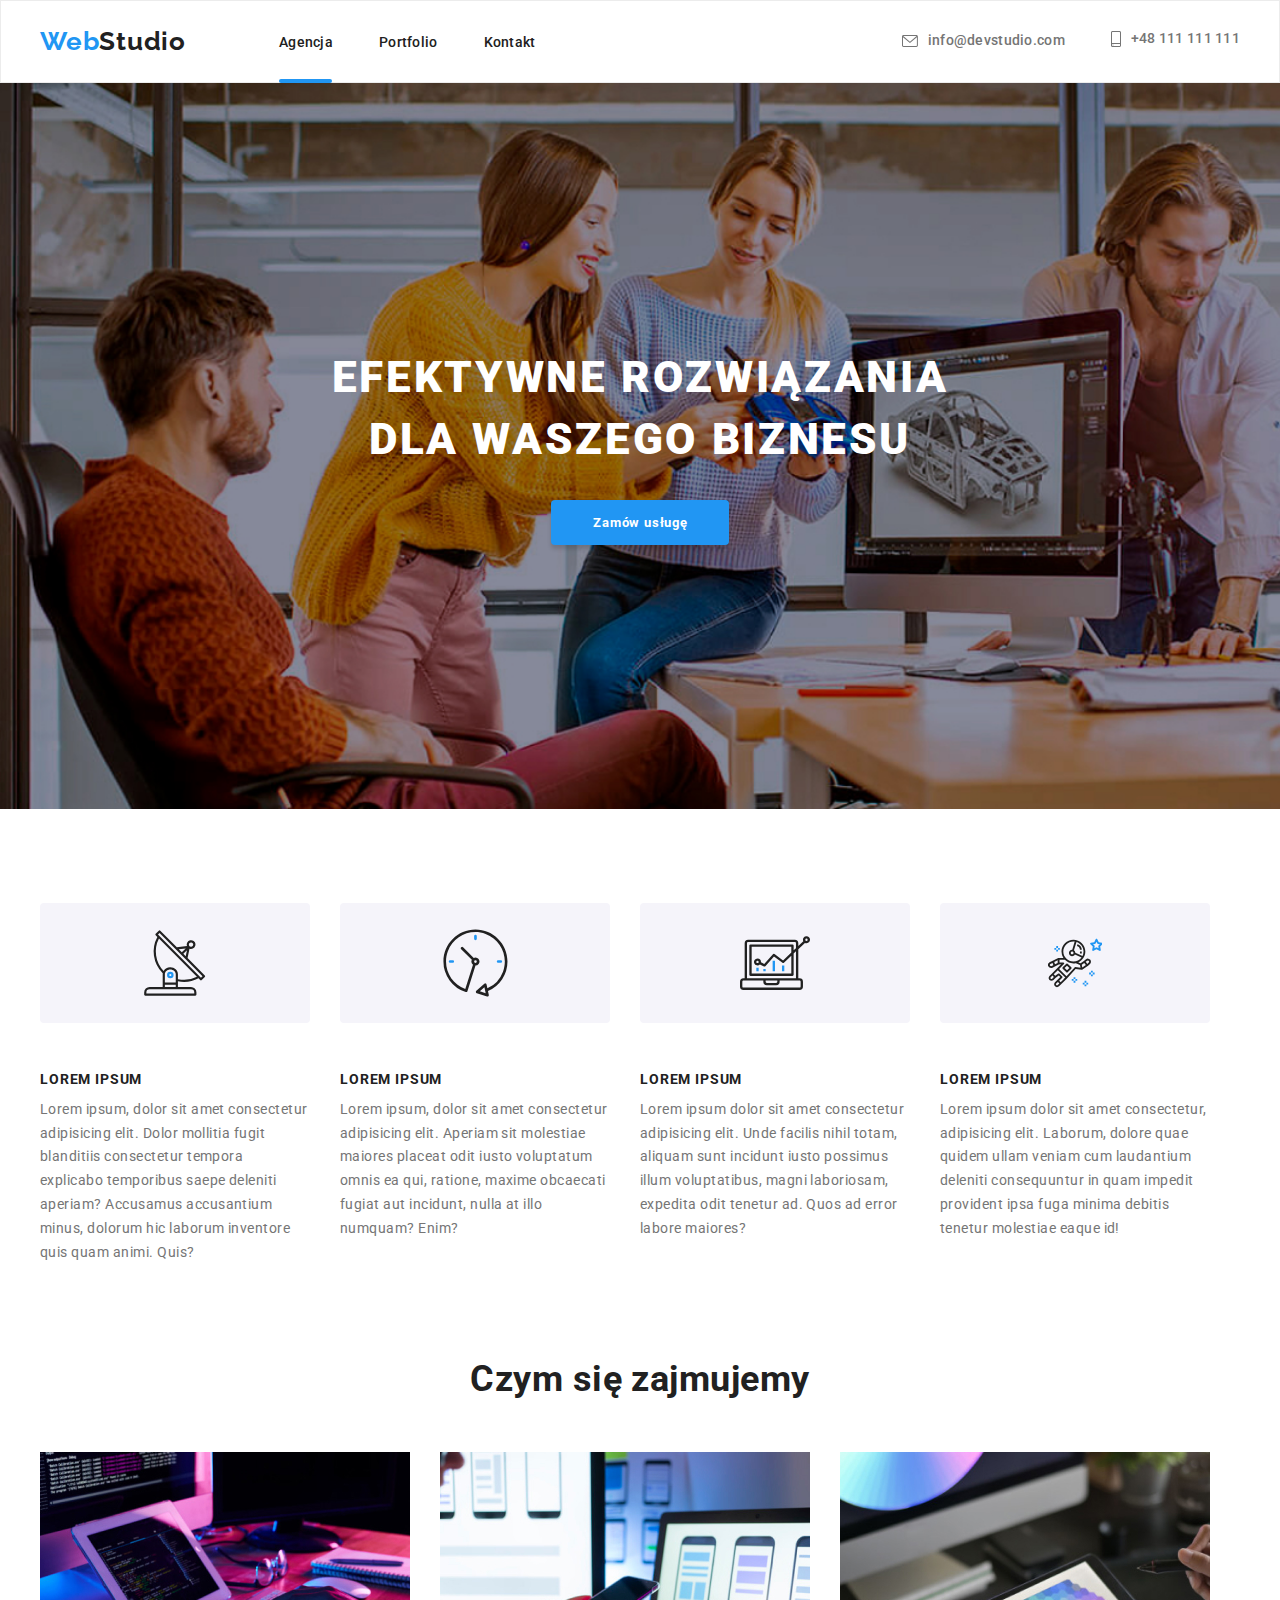
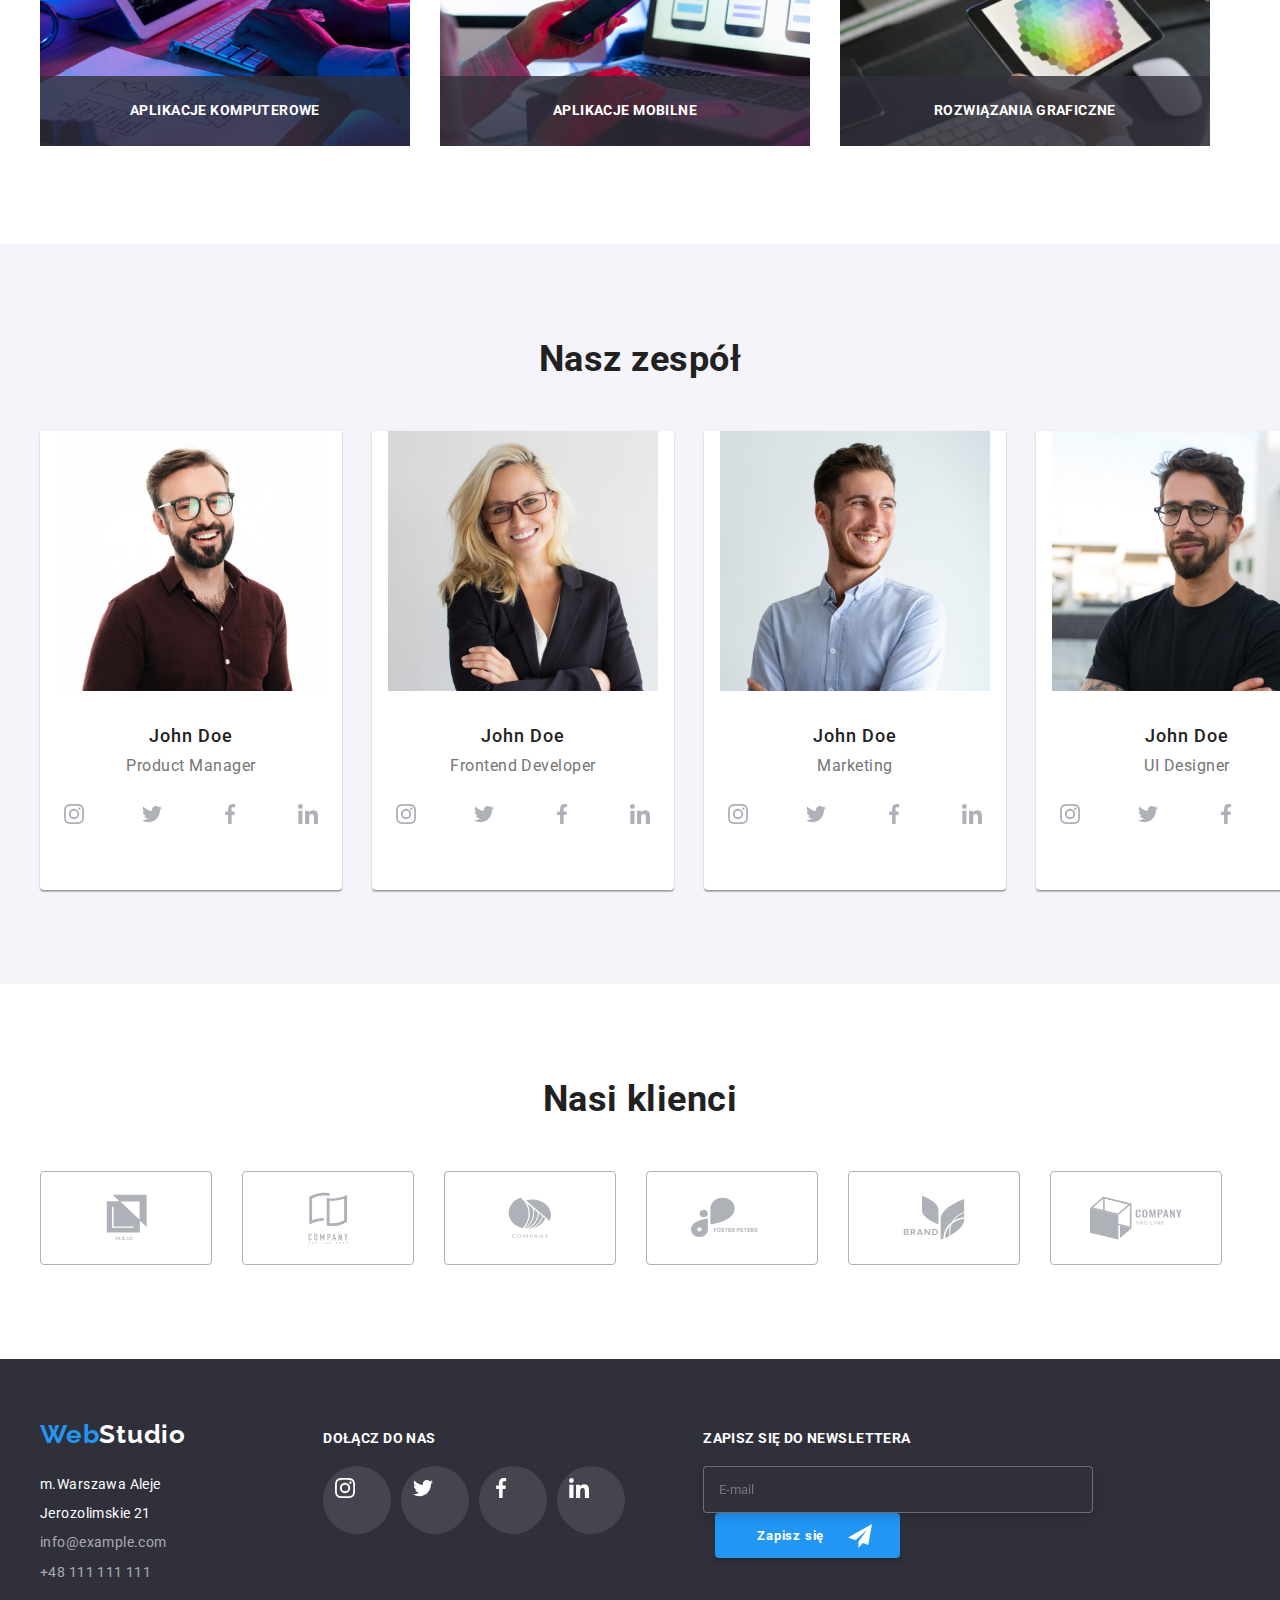
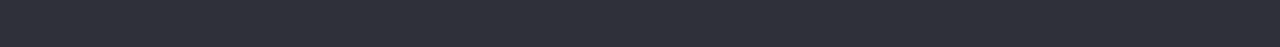
==== index.html @ ab700478 "hover commit" ====
<!DOCTYPE html>
<html lang="pl">
  <head>
    <meta charset="UTF-8" />
    <meta http-equiv="X-UA Compatible" content="IE=edge" />
    <meta name="viewport" content="width=device-width, initial-scale=1.0" />
    <title>WebStudio</title>
    <link
      rel="stylesheet"
      href="https://cdnjs.cloudflare.com/ajax/libs/modern-normalize/1.1.0/modern-normalize.min.css"
      integrity="sha512-wpPYUAdjBVSE4KJnH1VR1HeZfpl1ub8YT/NKx4PuQ5NmX2tKuGu6U/JRp5y+Y8XG2tV+wKQpNHVUX03MfMFn9Q=="
      crossorigin="anonymous"
      referrerpolicy="no-referrer"
    />
    <link rel="preconnect" href="https://fonts.googleapis.com" />
    <link rel="preconnect" href="https://fonts.gstatic.com" crossorigin />
    <link
      href="https://fonts.googleapis.com/css2?family=Raleway:wght@700&family=Roboto:wght@400;500;700;900&display=swap"
      rel="stylesheet"
    />
    <link rel="stylesheet" href="./css/main.min.css" />
  </head>
  <body>
    <header>
      <div class="container main-body">
        <nav class="nav-header">
          <a class="logo nav-header__logo" href="./index.html"
            >Web<span class="nav-header__text">Studio</span></a
          >
          <ul class="menu">
            <li>
              <a class="menu__link-nav menu__link-nav--primary" href="./index.html"
                ><span class="menu__link-nav menu__link-nav--agency">Agencja</span></a
              >
            </li>
            <li>
              <a class="menu__link-nav menu__link-nav--primary" href="./portfolio.html"
                >Portfolio</a
              >
            </li>
            <li>
              <a class="menu__link-nav menu__link-nav--primary" href="#">Kontakt</a>
            </li>
          </ul>
        </nav>
        <ul class="menu menu--menu-nav">
          <li>
            <a class="menu__link-nav menu__link-nav--secondary" href="mailto:info@devstudio.com">
              <svg class="menu__icon-nav" width="16px" height="12px">
                <use href="./images/icons.svg#icon-envelope-1"></use>
              </svg>
              info@devstudio.com
            </a>
          </li>
          <li>
            <a class="menu__link-nav menu__link-nav--secondary" href="tel:+481111111">
              <svg class="menu__icon-nav" width="10px" height="16px">
                <use href="./images/icons.svg#icon-smartphone-1"></use>
              </svg>
              +48 111 111 111
            </a>
          </li>
        </ul>
      </div>
    </header>
    <!--1wsza sekcja Efektywne Rozwiazania-->
    <main>
      <section class="section group-1">
        <div class="container main-content">
          <h1>
            Efektywne rozwiązania<br />
            dla waszego biznesu
          </h1>
          <button class="btn btn--modal-button" type="button" data-modal-open>zamów usługę</button>
        </div>
      </section>
      <!--2ga sekcja Lorem Ipsum-->
      <section class="section group-2">
        <div class="container">
          <ul class="lorem-list">
            <li>
              <div class="lorem-list__item">
                <svg class="lorem-list__icons" width="65.32" hight="70">
                  <use href="./images/icons.svg#icon-antenna-1"></use>
                </svg>
              </div>
              <h3 class="lorem-list__lorem">Lorem Ipsum</h3>
              <p class="lorem-list__text">
                Lorem ipsum, dolor sit amet consectetur adipisicing elit. Dolor mollitia fugit
                blanditiis consectetur tempora explicabo temporibus saepe deleniti aperiam?
                Accusamus accusantium minus, dolorum hic laborum inventore quis quam animi. Quis?
              </p>
            </li>
            <li>
              <div class="lorem-list__item">
                <svg class="lorem-list__icons" width="66.96" hight="70">
                  <use href="./images/icons.svg#icon-clock-1"></use>
                </svg>
              </div>
              <h3 class="lorem-list__lorem">Lorem Ipsum</h3>
              <p class="lorem-list__text">
                Lorem ipsum, dolor sit amet consectetur adipisicing elit. Aperiam sit molestiae
                maiores placeat odit iusto voluptatum omnis ea qui, ratione, maxime obcaecati fugiat
                aut incidunt, nulla at illo numquam? Enim?
              </p>
            </li>
            <li>
              <div class="lorem-list__item">
                <svg class="lorem-list__icons" width="70" hight="53.69">
                  <use href="./images/icons.svg#icon-diagram-1"></use>
                </svg>
              </div>
              <h3 class="lorem-list__lorem">Lorem Ipsum</h3>
              <p class="lorem-list__text">
                Lorem ipsum dolor sit amet consectetur adipisicing elit. Unde facilis nihil totam,
                aliquam sunt incidunt iusto possimus illum voluptatibus, magni laboriosam, expedita
                odit tenetur ad. Quos ad error labore maiores?
              </p>
            </li>
            <li>
              <div class="lorem-list__item">
                <svg class="lorem-list__icons" width="54.83" hight="60.66">
                  <use href="./images/icons.svg#icon-astronaut-1"></use>
                </svg>
              </div>
              <h3 class="lorem-list__lorem">Lorem Ipsum</h3>
              <p class="lorem-list__text">
                Lorem ipsum dolor sit amet consectetur, adipisicing elit. Laborum, dolore quae
                quidem ullam veniam cum laudantium deleniti consequuntur in quam impedit provident
                ipsa fuga minima debitis tenetur molestiae eaque id!
              </p>
            </li>
          </ul>
        </div>
      </section>
      <!--3cia sekcja obszar działalności-->
      <section class="section group-3">
        <div class="container">
          <h2>Czym się zajmujemy</h2>
          <ul class="pictures-list pictures-list--profession">
            <li>
              <figure class="pictures-list__img-with-text">
                <img src="images/picture_1.jpg" alt="MC book" width="370" height="294" />
                <figcaption class="pictures-list__img-text">aplikacje komputerowe</figcaption>
              </figure>
            </li>
            <li>
              <figure class="pictures-list__img-with-text">
                <img src="images/picture_2.jpg" alt="Phone" width="370" height="294" />
                <figcaption class="pictures-list__img-text">aplikacje mobilne</figcaption>
              </figure>
            </li>
            <li>
              <figure class="pictures-list__img-with-text">
                <img src="images/picture_3.jpg" alt="Tablet" width="370" height="294" />
                <figcaption class="pictures-list__img-text">rozwiązania graficzne</figcaption>
              </figure>
            </li>
          </ul>
        </div>
      </section>
      <!--Zespół Webstudio-->
      <section class="section group-4">
        <div class="container">
          <h2>Nasz zespół</h2>
          <ul class="pictures-list pictures-list--person">
            <li>
              <figure class="person-box">
                <img src="images/person_1.jpg" alt="John Doe photo" width="270" height="260" />
                <figcaption>
                  <h3 class="name">John Doe</h3>
                  <p class="role">Product Manager</p>
                  <ul class="icon-social icon-social--common">
                    <li class="icon-social__media icon-social__media--person">
                      <svg width="20" height="20">
                        <use href="./images/icons.svg#icon-instagram-3"></use>
                      </svg>
                    </li>
                    <li class="icon-social__media icon-social__media--person">
                      <svg width="20" height="20">
                        <use href="./images/icons.svg#icon-twitter-1"></use>
                      </svg>
                    </li>
                    <li class="icon-social__media icon-social__media--person">
                      <svg width="20" height="20">
                        <use href="./images/icons.svg#icon-facebook-1"></use>
                      </svg>
                    </li>
                    <li class="icon-social__media icon-social__media--person">
                      <svg width="20" height="20">
                        <use href="./images/icons.svg#icon-linkedin-1"></use>
                      </svg>
                    </li>
                  </ul>
                </figcaption>
              </figure>
            </li>
            <li>
              <figure class="person-box">
                <img src="images/person_2.jpg" alt="John Doe photo" width="270" height="260" />
                <figcaption>
                  <h3 class="name">John Doe</h3>
                  <p class="role">Frontend Developer</p>
                  <ul class="icon-social icon-social--common">
                    <li class="icon-social__media icon-social__media--person">
                      <svg width="20" height="20">
                        <use href="./images/icons.svg#icon-instagram-3"></use>
                      </svg>
                    </li>
                    <li class="icon-social__media icon-social__media--person">
                      <svg width="20" height="20">
                        <use href="./images/icons.svg#icon-twitter-1"></use>
                      </svg>
                    </li>
                    <li class="icon-social__media icon-social__media--person">
                      <svg width="20" height="20">
                        <use href="./images/icons.svg#icon-facebook-1"></use>
                      </svg>
                    </li>
                    <li class="icon-social__media icon-social__media--person">
                      <svg width="20" height="20">
                        <use href="./images/icons.svg#icon-linkedin-1"></use>
                      </svg>
                    </li>
                  </ul>
                </figcaption>
              </figure>
            </li>
            <li>
              <figure class="person-box">
                <img src="images/person_3.jpg" alt="John Doe photo" width="270" height="260" />
                <figcaption>
                  <h3 class="name">John Doe</h3>
                  <p class="role">Marketing</p>
                  <ul class="icon-social icon-social--common">
                    <li class="icon-social__media icon-social__media--person">
                      <svg width="20" height="20">
                        <use href="./images/icons.svg#icon-instagram-3"></use>
                      </svg>
                    </li>
                    <li class="icon-social__media icon-social__media--person">
                      <svg width="20" height="20">
                        <use href="./images/icons.svg#icon-twitter-1"></use>
                      </svg>
                    </li>
                    <li class="icon-social__media icon-social__media--person">
                      <svg width="20" height="20">
                        <use href="./images/icons.svg#icon-facebook-1"></use>
                      </svg>
                    </li>
                    <li class="icon-social__media icon-social__media--person">
                      <svg width="20" height="20">
                        <use href="./images/icons.svg#icon-linkedin-1"></use>
                      </svg>
                    </li>
                  </ul>
                </figcaption>
              </figure>
            </li>
            <li>
              <figure class="person-box">
                <img src="images/person_4.jpg" alt="John Doe photo" width="270" height="260" />
                <figcaption>
                  <h3 class="name">John Doe</h3>
                  <p class="role">UI Designer</p>
                  <ul class="icon-social icon-social--common">
                    <li class="icon-social__media icon-social__media--person">
                      <svg width="20" height="20">
                        <use href="./images/icons.svg#icon-instagram-3"></use>
                      </svg>
                    </li>
                    <li class="icon-social__media icon-social__media--person">
                      <svg width="20" height="20">
                        <use href="./images/icons.svg#icon-twitter-1"></use>
                      </svg>
                    </li>
                    <li class="icon-social__media icon-social__media--person">
                      <svg width="20" height="20">
                        <use href="./images/icons.svg#icon-facebook-1"></use>
                      </svg>
                    </li>
                    <li class="icon-social__media icon-social__media--person">
                      <svg width="20" height="20">
                        <use href="./images/icons.svg#icon-linkedin-1"></use>
                      </svg>
                    </li>
                  </ul>
                </figcaption>
              </figure>
            </li>
          </ul>
        </div>
      </section>
      <!--Nasi Klienci-->
      <section class="section group-6">
        <div class="container">
          <h2>Nasi klienci</h2>
          <ul class="pictures-list pictures-list--customers">
            <li class="pictures-list__clients">
              <svg width="41" height="46.7">
                <use href="images/icons.svg#icon-group-7"></use>
              </svg>
            </li>
            <li class="pictures-list__clients">
              <svg width="40" height="52">
                <use href="images/icons.svg#icon-group-2"></use>
              </svg>
            </li>
            <li class="pictures-list__clients">
              <svg width="43.46" height="41.18">
                <use href="images/icons.svg#icon-group-3"></use>
              </svg>
            </li>
            <li class="pictures-list__clients">
              <svg width="84.44" height="40.62" color="reset">
                <use href="images/icons.svg#icon-group-41"></use>
              </svg>
            </li>
            <li class="pictures-list__clients">
              <svg width="62.54" height="45.43" fill="#afb1b8">
                <use href="images/icons.svg#icon-group-5"></use>
              </svg>
            </li>
            <li class="pictures-list__clients">
              <svg width="93.79" height="43.93">
                <use href="images/icons.svg#icon-group-6"></use>
              </svg>
            </li>
          </ul>
        </div>
      </section>
    </main>
    <footer>
      <div class="container end-body">
        <div>
          <a class="logo" href="./index.html">Web<span class="text2nd">Studio</span></a>
          <address>
            <ul class="link-footer">
              <li>
                <a
                  class="link-footer__maps"
                  href="https://goo.gl/maps/4yjW4w5AXTQKJYEA8"
                  target="_blank"
                  >m.Warszawa Aleje Jerozolimskie 21</a
                >
              </li>
              <li>
                <a class="link-footer__end" href="mailto:info@example.com">info@example.com</a>
              </li>
              <li><a class="link-footer__end" href="tel:+481111111">+48 111 111 111</a></li>
            </ul>
          </address>
        </div>
        <div>
          <h4 class="footer-social">dołącz do nas</h4>
          <ul class="icon-social icon-social--footer-social-list">
            <li class="icon-social__media icon-social__media--footer">
              <svg class="icon-social__footer-icon" width="20" height="20">
                <use href="./images/icons.svg#icon-instagram-3"></use>
              </svg>
            </li>
            <li class="icon-social__media icon-social__media--footer">
              <svg class="icon-social__footer-icon" width="20" height="20">
                <use href="./images/icons.svg#icon-twitter-1"></use>
              </svg>
            </li>
            <li class="icon-social__media icon-social__media--footer">
              <svg class="icon-social__footer-icon" width="20" height="20">
                <use href="./images/icons.svg#icon-facebook-1"></use>
              </svg>
            </li>
            <li class="icon-social__media icon-social__media--footer">
              <svg class="icon-social__footer-icon" width="20" height="20">
                <use href="./images/icons.svg#icon-linkedin-1"></use>
              </svg>
            </li>
          </ul>
        </div>
        <div class="sgn-in-footer">
          <form>
            <h4 class="footer-social">zapisz się do newslettera</h4>
            <input type="email" class="sgn-in-email" name="email" placeholder="E-mail" required />
            <button type="submit" class="btn btn--sign-in">
              Zapisz się
              <svg class="sgn-in-icon" width="24" height="24">
                <use href="./images/icons.svg#icon-icon-send"></use>
              </svg>
            </button>
          </form>
        </div>
      </div>
    </footer>
    <div class="backdrop is-hidden" data-modal>
      <div class="modal">
        <form>
          <p>Zostaw swoje dane w formularzu poniżej</p>
          <label class="modal__label">
            Imię
            <input type="text" name="name" class="modal__input" />
            <svg class="modal__icon" width="18" hight="18">
              <use href="./images/icons.svg#icon-person-black"></use>
            </svg>
          </label>
          <label class="modal__label">
            Telefon
            <input type="tel" name="phone" class="modal__input" />
            <svg class="modal__icon" width="18" hight="18">
              <use href="./images/icons.svg#icon-phone-black"></use>
            </svg>
          </label>
          <label class="modal__label">
            E-mail
            <input type="email" name="email" class="modal__input" />
            <svg class="modal__icon" width="18" hight="18">
              <use href="./images/icons.svg#icon-email-black"></use>
            </svg>
          </label>
          <label class="modal__label">
            Komentarz
            <textarea
              name="text"
              class="modal__comment-box"
              placeholder="Wprowadź tekst"
            ></textarea>
          </label>
          <div class="checkbox-label">
            <label>
              <input type="checkbox" name="policy" value="conditions" class="checkbox-input" />
              <span class="policy-text">
                Oświadczam iż akceptuję <a class="policy" href="#">Regulamin </a> i
                <a class="policy" href="#">Politykę Prywatności.</a></span
              >
              <svg class="check" width="11" height="8">
                <use href="./images/icons.svg#icon-Vector-check"></use>
              </svg>
            </label>
          </div>
          <label>
            <button type="submit" class="btn btn--sent-button">Wyślij</button>
          </label>
        </form>
        <button type="button" class="close-button" data-modal-close>
          <svg class="close-icon" width="17" height="17">
            <use href="./images/icons.svg#icon-close-black"></use>
          </svg>
        </button>
      </div>
    </div>
    <script src="./js/modal.js"></script>
  </body>
</html>
---- css/main.min.css ----
.btn{font-family:"Roboto",sans-serif;background-color:#2196f3;color:#fff;font-weight:700;line-height:1.9;-webkit-box-shadow:0px 4px 4px rgba(0,0,0,.15);box-shadow:0px 4px 4px rgba(0,0,0,.15);border:none;border-radius:4px;letter-spacing:.06em}.btn--modal-button{padding:10px 41px 10px 42px;margin-top:30px}.btn--modal-button:first-letter{text-transform:uppercase}.btn--sent-button{padding:10px 76px;margin:0 164px 40px 164px}.btn--sign-in{padding:10px 28px 10px 42px;margin-left:12px;display:-webkit-inline-box;display:-ms-inline-flexbox;display:inline-flex;-webkit-box-align:center;-ms-flex-align:center;align-items:center;text-align:center}.sgn-in-icon{fill:#fff;margin-left:24px}.sgn-in-email{font-family:"Roboto",sans-serif;background-color:#2f303a;padding:15px;width:358px;border:1px solid rgba(255,255,255,.3);-webkit-filter:drop-shadow(0px 4px 4px rgba(0, 0, 0, 0.15));filter:drop-shadow(0px 4px 4px rgba(0, 0, 0, 0.15));border-radius:4px;color:#fff}.sgn-in-footer{margin-left:8px}.button-nav{display:-webkit-box;display:-ms-flexbox;display:flex;-webkit-column-gap:8px;-moz-column-gap:8px;column-gap:8px;-webkit-box-pack:center;-ms-flex-pack:center;justify-content:center;padding-bottom:50px}.button-nav__main{font-family:"Roboto",sans-serif;background-color:#f5f4fa;border:none;color:#212121;font-weight:500;line-height:1.6;text-align:center;padding:6px 22px;border-radius:4px}.button-nav__main:hover,.button-nav__main:focus{color:#fff;background-color:#2196f3;-webkit-box-shadow:0px 3px 1px rgba(0,0,0,.1),0px 1px 2px rgba(0,0,0,.08),0px 2px 2px rgba(0,0,0,.12);box-shadow:0px 3px 1px rgba(0,0,0,.1),0px 1px 2px rgba(0,0,0,.08),0px 2px 2px rgba(0,0,0,.12);-webkit-transition-duration:250ms;transition-duration:250ms;-webkit-transition-timing-function:cubic-bezier(0.4, 0, 0.2, 1);transition-timing-function:cubic-bezier(0.4, 0, 0.2, 1)}.lorem-list{display:-webkit-inline-box;display:-ms-inline-flexbox;display:inline-flex;-ms-flex-preferred-size:calc((100% - 60px)/4);flex-basis:calc((100% - 60px)/4);-webkit-box-pack:justify;-ms-flex-pack:justify;justify-content:space-between;gap:30px}.lorem-list__lorem{text-transform:uppercase;font-size:14px;line-height:1.1;padding-top:30px}.lorem-list__item{width:270px;height:120px;background-color:#f5f4fa;border-radius:4px;display:-webkit-inline-box;display:-ms-inline-flexbox;display:inline-flex;-webkit-box-align:center;-ms-flex-align:center;align-items:center;-webkit-box-pack:center;-ms-flex-pack:center;justify-content:center}.lorem-list__text{width:270px;font-size:14px;line-height:1.7;margin-top:10px}.backdrop{position:fixed;left:0;top:0;width:100%;height:100%;background-color:rgba(0,0,0,.1)}.is-hidden{opacity:0;visibility:hidden;pointer-events:none}.modal{position:absolute;top:50%;left:50%;width:528px;min-height:581px;-webkit-transform:translate(-50%, -50%);transform:translate(-50%, -50%);background-color:#fff}.modal__icon{fill:#212121;position:absolute;-webkit-transform:translate(30%, -25%);transform:translate(30%, -25%);left:52px}.modal__input{width:448px;height:40px;border:1px solid rgba(33,33,33,.2);border-radius:4px;margin-top:4px;position:relative;padding-left:42px}.modal__input:focus-within+svg,.modal__input:hover,.modal__input:focus{outline:none;border-color:#2196f3;fill:#2196f3;-webkit-transition-duration:250ms;transition-duration:250ms;-webkit-transition-timing-function:cubic-bezier(0.4, 0, 0.2, 1);transition-timing-function:cubic-bezier(0.4, 0, 0.2, 1)}.modal__label{font-family:"Roboto",sans-serif;font-style:normal;font-weight:400;font-size:12px;line-height:1.17;letter-spacing:.01em;color:#757575;display:-webkit-box;display:-ms-flexbox;display:flex;-webkit-box-orient:vertical;-webkit-box-direction:normal;-ms-flex-direction:column;flex-direction:column;padding:0 40px 10px 40px}.modal__comment-box{width:448px;height:120px;border:1px solid rgba(33,33,33,.2);border-radius:4px;resize:none;padding-top:12px;padding-left:16px;margin-top:4px}.modal p{font-family:"Roboto",sans-serif;font-style:normal;font-weight:700;font-size:20px;line-height:1.15;text-align:center;letter-spacing:.03em;color:#212121;padding:40px 40px 12px 40px}.checkbox-label{margin:20px 54px 30px 54px;-webkit-transition:background-color .2s easy-in,15s easy-in,-webkit-box-shadow 0;transition:background-color .2s easy-in,15s easy-in,-webkit-box-shadow 0;transition:background-color .2s easy-in,box-shadow 0,15s easy-in;transition:background-color .2s easy-in,box-shadow 0,15s easy-in,-webkit-box-shadow 0;display:block}.checkbox-input{width:16px;height:15px;border-color:#212121;display:-webkit-inline-box;display:-ms-inline-flexbox;display:inline-flex;-webkit-box-align:center;-ms-flex-align:center;align-items:center}.checkbox-input:hover,.checkbox-input:focus{background-color:#2196f3;border-color:#2196f3;-webkit-transition-duration:250ms;transition-duration:250ms;-webkit-transition-timing-function:cubic-bezier(0.4, 0, 0.2, 1);transition-timing-function:cubic-bezier(0.4, 0, 0.2, 1)}.modal textarea[name=text]:focus-within{outline:none;border-color:#2196f3}.check{position:relative;-webkit-transform:translate(30%, -320%);transform:translate(30%, -320%);visibility:hidden}.policy{color:#2196f3;text-decoration:underline}.policy-text{font-family:"Roboto",sans-serif;font-style:normal;font-weight:400;font-size:14px;line-height:1.7;letter-spacing:.03em;color:#757575}.close-button{position:absolute;top:8px;right:8px;width:30px;height:30px;background-color:#fff;border-radius:50%;border:1px solid rgba(0,0,0,.1)}.close-icon{fill:#000;position:relative;top:3px}.link-footer{padding:20px 0 60px 0}.link-footer__maps,.link-footer__end{font-family:"Roboto",sans-serif;font-size:14px;line-height:2.1;letter-spacing:.03em;font-style:normal}.link-footer__maps{color:#fff}.link-footer__end{color:rgba(255,255,255,.6)}.footer-social{text-transform:uppercase;font-style:normal;padding:12px 0 20px 0}.nav-header,.menu{display:-webkit-box;display:-ms-flexbox;display:flex;-webkit-box-pack:justify;-ms-flex-pack:justify;justify-content:space-between;-webkit-box-align:center;-ms-flex-align:center;align-items:center;-webkit-column-gap:46px;-moz-column-gap:46px;column-gap:46px}.menu__link-nav{font-family:"Roboto",sans-serif;font-weight:500;font-size:14px;line-height:1.14;letter-spacing:.02em}.menu__link-nav:hover svg,.menu__link-nav:focus svg,.menu__link-nav:hover,.menu__link-nav:focus{color:#2196f3;fill:#2196f3;-webkit-transition-duration:250ms;transition-duration:250ms;-webkit-transition-timing-function:cubic-bezier(0.4, 0, 0.2, 1);transition-timing-function:cubic-bezier(0.4, 0, 0.2, 1)}.menu__link-nav--primary{color:#212121;position:relative}.menu__link-nav--primary:is:hover,:focus,:active{color:#2196f3}.menu__link-nav--primary:active::after,.menu__link-nav--agency::after,.menu__link-nav--portfolio::after{content:"";position:absolute;width:53px;height:4px;border-radius:2px;background-color:#2196f3;display:block;margin-top:28px}.menu__link-nav--secondary{display:-webkit-inline-box;display:-ms-inline-flexbox;display:inline-flex;color:#757575;-webkit-box-align:center;-ms-flex-align:center;align-items:center}.menu__icon-nav{fill:#757575;margin-right:10px}.pictures-list{display:-webkit-inline-box;display:-ms-inline-flexbox;display:inline-flex;-webkit-box-pack:justify;-ms-flex-pack:justify;justify-content:space-between;gap:30px;padding-top:50px}.pictures-list__img-with-text{position:relative;display:-webkit-inline-box;display:-ms-inline-flexbox;display:inline-flex}.pictures-list__img-text{font-family:"Roboto",sans-serif;font-weight:700;font-size:14px;line-height:1.1;text-align:center;letter-spacing:.03em;text-transform:uppercase;position:absolute;left:0;right:0;bottom:0;color:#fff;background:rgba(47,48,58,.8);padding:27px 90px}.pictures-list__clients{display:-webkit-box;display:-ms-flexbox;display:flex;-webkit-box-pack:center;-ms-flex-pack:center;justify-content:center;-webkit-box-align:center;-ms-flex-align:center;align-items:center;height:92px;width:170px;border:1px solid #afb1b8;border-radius:4px;color:#afb1b8}.pictures-list__clients:hover,.pictures-list__clients:focus,.pictures-list__clients svg:hover,.pictures-list__clients svg:focus{border-color:#2196f3;fill:#2196f3;-webkit-transition-duration:250ms;transition-duration:250ms;-webkit-transition-timing-function:cubic-bezier(0.4, 0, 0.2, 1);transition-timing-function:cubic-bezier(0.4, 0, 0.2, 1)}.pictures-list--profession{-ms-flex-preferred-size:calc((100% - 60px)/3);flex-basis:calc((100% - 60px)/3)}.pictures-list--customers{-ms-flex-preferred-size:calc((100% - 150px)/6);flex-basis:calc((100% - 150px)/6)}.pictures-list--person{-ms-flex-preferred-size:calc((100% - 90px)/4);flex-basis:calc((100% - 90px)/4)}.person-box{background:#fff;-webkit-box-shadow:0px 1px 3px rgba(0,0,0,.12),0px 1px 1px rgba(0,0,0,.14),0px 2px 1px rgba(0,0,0,.2);box-shadow:0px 1px 3px rgba(0,0,0,.12),0px 1px 1px rgba(0,0,0,.14),0px 2px 1px rgba(0,0,0,.2);border-radius:0px 0px 4px 4px;text-align:center}.name{font-weight:500;line-height:1.2;padding-top:30px}.role{line-height:1.2;padding-top:10px;padding-bottom:16px}.images-box{display:-webkit-box;display:-ms-flexbox;display:flex;-ms-flex-wrap:wrap;flex-wrap:wrap;-ms-flex-preferred-size:calc((100% - 90px)/3);flex-basis:calc((100% - 90px)/3);gap:30px}.gallery{display:-webkit-box;display:-ms-flexbox;display:flex;-ms-flex-wrap:wrap;flex-wrap:wrap;-ms-flex-preferred-size:calc((100% - 90px)/3);flex-basis:calc((100% - 90px)/3);gap:30px}.gallery__card{width:370px;border:1px solid #eee;background:#fff}.gallery__img-container>img{display:block;width:100%;height:100%;-o-object-fit:cover;object-fit:cover}.gallery__img-container{position:relative;overflow:hidden;border:1px solid #eee}.gallery__box-card{margin:0;position:absolute;left:0;right:0;top:0;bottom:0;background:rgba(33,150,243,.9);padding:49px 45px 49px 24px;color:#fff;border:none}.gallery__card figcaption{padding:20px 0 20px 24px}.gallery__card figcaption:hover,.gallery__card figcaption:focus{-webkit-box-shadow:0px 1px 1px rgba(0,0,0,.12),0px 4px 4px rgba(0,0,0,.06),1px 4px 6px rgba(0,0,0,.16);box-shadow:0px 1px 1px rgba(0,0,0,.12),0px 4px 4px rgba(0,0,0,.06),1px 4px 6px rgba(0,0,0,.16);-webkit-transition-duration:250ms;transition-duration:250ms;-webkit-transition-timing-function:cubic-bezier(0.4, 0, 0.2, 1);transition-timing-function:cubic-bezier(0.4, 0, 0.2, 1)}.gallery__box-card{-webkit-transform:translateY(100%);transform:translateY(100%);-webkit-transition:-webkit-transform .3s ease-in;transition:-webkit-transform .3s ease-in;transition:transform .3s ease-in;transition:transform .3s ease-in, -webkit-transform .3s ease-in}.gallery__card:hover .gallery__box-card{-webkit-transform:translateY(0);transform:translateY(0)}.product{padding-bottom:4px;border:none}.btn{font-family:"Roboto",sans-serif;background-color:#2196f3;color:#fff;font-weight:700;line-height:1.9;-webkit-box-shadow:0px 4px 4px rgba(0,0,0,.15);box-shadow:0px 4px 4px rgba(0,0,0,.15);border:none;border-radius:4px;letter-spacing:.06em}.btn--modal-button{padding:10px 41px 10px 42px;margin-top:30px}.btn--modal-button:first-letter{text-transform:uppercase}.btn--sent-button{padding:10px 76px;margin:0 164px 40px 164px}.btn--sign-in{padding:10px 28px 10px 42px;margin-left:12px;display:-webkit-inline-box;display:-ms-inline-flexbox;display:inline-flex;-webkit-box-align:center;-ms-flex-align:center;align-items:center;text-align:center}.sgn-in-icon{fill:#fff;margin-left:24px}.sgn-in-email{font-family:"Roboto",sans-serif;background-color:#2f303a;padding:15px;width:358px;border:1px solid rgba(255,255,255,.3);-webkit-filter:drop-shadow(0px 4px 4px rgba(0, 0, 0, 0.15));filter:drop-shadow(0px 4px 4px rgba(0, 0, 0, 0.15));border-radius:4px;color:#fff}.sgn-in-footer{margin-left:8px}.button-nav{display:-webkit-box;display:-ms-flexbox;display:flex;-webkit-column-gap:8px;-moz-column-gap:8px;column-gap:8px;-webkit-box-pack:center;-ms-flex-pack:center;justify-content:center;padding-bottom:50px}.button-nav__main{font-family:"Roboto",sans-serif;background-color:#f5f4fa;border:none;color:#212121;font-weight:500;line-height:1.6;text-align:center;padding:6px 22px;border-radius:4px}.button-nav__main:hover,.button-nav__main:focus{color:#fff;background-color:#2196f3;-webkit-box-shadow:0px 3px 1px rgba(0,0,0,.1),0px 1px 2px rgba(0,0,0,.08),0px 2px 2px rgba(0,0,0,.12);box-shadow:0px 3px 1px rgba(0,0,0,.1),0px 1px 2px rgba(0,0,0,.08),0px 2px 2px rgba(0,0,0,.12);-webkit-transition-duration:250ms;transition-duration:250ms;-webkit-transition-timing-function:cubic-bezier(0.4, 0, 0.2, 1);transition-timing-function:cubic-bezier(0.4, 0, 0.2, 1)}*{margin:0;padding:0}.section{padding:94px 0}svg{fill:#afb1b8}.container{max-width:1200px;width:100%;margin:0 auto}.main-body{display:-webkit-box;display:-ms-flexbox;display:flex;-webkit-box-pack:justify;-ms-flex-pack:justify;justify-content:space-between;-webkit-box-align:center;-ms-flex-align:center;align-items:center;padding:25px 0}header{border:1px solid #ececec}ul{list-style:none}a{text-decoration:none}button,.icon-social__media,.pictures-list__clients,.icon-social__footer-icon,.gallery{cursor:pointer}body{font-family:"Roboto",sans-serif;color:#212121;letter-spacing:.03em}h1{font-weight:900;font-size:44px;line-height:1.4;text-align:center;letter-spacing:.06em;text-transform:uppercase;color:#fff}h2{font-weight:700;font-size:36px;line-height:1.2;text-align:center;color:#212121}h3{font-weight:700;font-size:18px;color:#212121;line-height:2;letter-spacing:.06em}h4{color:#fff;font-weight:700;font-size:14px;line-height:1.1;letter-spacing:.03em}p{line-height:1.9;color:#757575}.main-body{display:-webkit-box;display:-ms-flexbox;display:flex;-webkit-box-pack:justify;-ms-flex-pack:justify;justify-content:space-between;-webkit-box-align:center;-ms-flex-align:center;align-items:center;padding:25px 0}.main-content{text-align:center;padding:170px 0;gap:30px}.end-body{display:-webkit-box;display:-ms-flexbox;display:flex;padding-top:60px;-webkit-column-gap:70px;-moz-column-gap:70px;column-gap:70px}.group-1{background-image:url(../images/overlay.jpg);background-repeat:no-repeat;background-size:cover;background-color:#2f303a}.group-3{padding-top:0}.group-4{background-color:#f5f4fa}footer{background-color:#2f303a}.icon-social--common{display:-webkit-inline-box;display:-ms-inline-flexbox;display:inline-flex;-webkit-box-pack:center;-ms-flex-pack:center;justify-content:center;gap:10px;padding-bottom:30px}.icon-social__media{width:44px;height:44px;border-radius:50%;padding:12px}.icon-social__media--person{background-color:#fff;display:-webkit-box;display:-ms-flexbox;display:flex;-ms-flex-preferred-size:calc((100% - 40px)/4);flex-basis:calc((100% - 40px)/4);gap:10px;-webkit-box-pack:center;-ms-flex-pack:center;justify-content:center;-ms-flex-line-pack:center;align-content:center}.icon-social__media--person:hover,.icon-social__media--person:focus,.icon-social__media--person svg:hover{background-color:#2196f3;fill:#fff;-webkit-transition-duration:250ms;transition-duration:250ms;-webkit-transition-timing-function:cubic-bezier(0.4, 0, 0.2, 1);transition-timing-function:cubic-bezier(0.4, 0, 0.2, 1)}.icon-social__media--footer{background-color:rgba(255,255,255,.1)}.icon-social__media--footer:hover,.icon-social__media--footer:focus,.icon-social__media--footer svg:hover,.icon-social__media--footer svg:focus{background-color:#2196f3;-webkit-transition-duration:250ms;transition-duration:250ms;-webkit-transition-timing-function:cubic-bezier(0.4, 0, 0.2, 1);transition-timing-function:cubic-bezier(0.4, 0, 0.2, 1)}.icon-social--footer-social-list{display:-webkit-box;display:-ms-flexbox;display:flex;-webkit-box-align:center;-ms-flex-align:center;align-items:center;gap:10px}.icon-social__footer-icon{fill:#fff}.logo{color:#2196f3;padding-right:47px}.logo,.text2nd .nav-header__text,.nav-header__logo{font-weight:700;font-family:"Raleway",sans-serif;font-size:26px;letter-spacing:.03em;line-height:1.19}.nav-header__text{color:#212121}.text2nd{color:#fff}/*# sourceMappingURL=main.min.css.map */
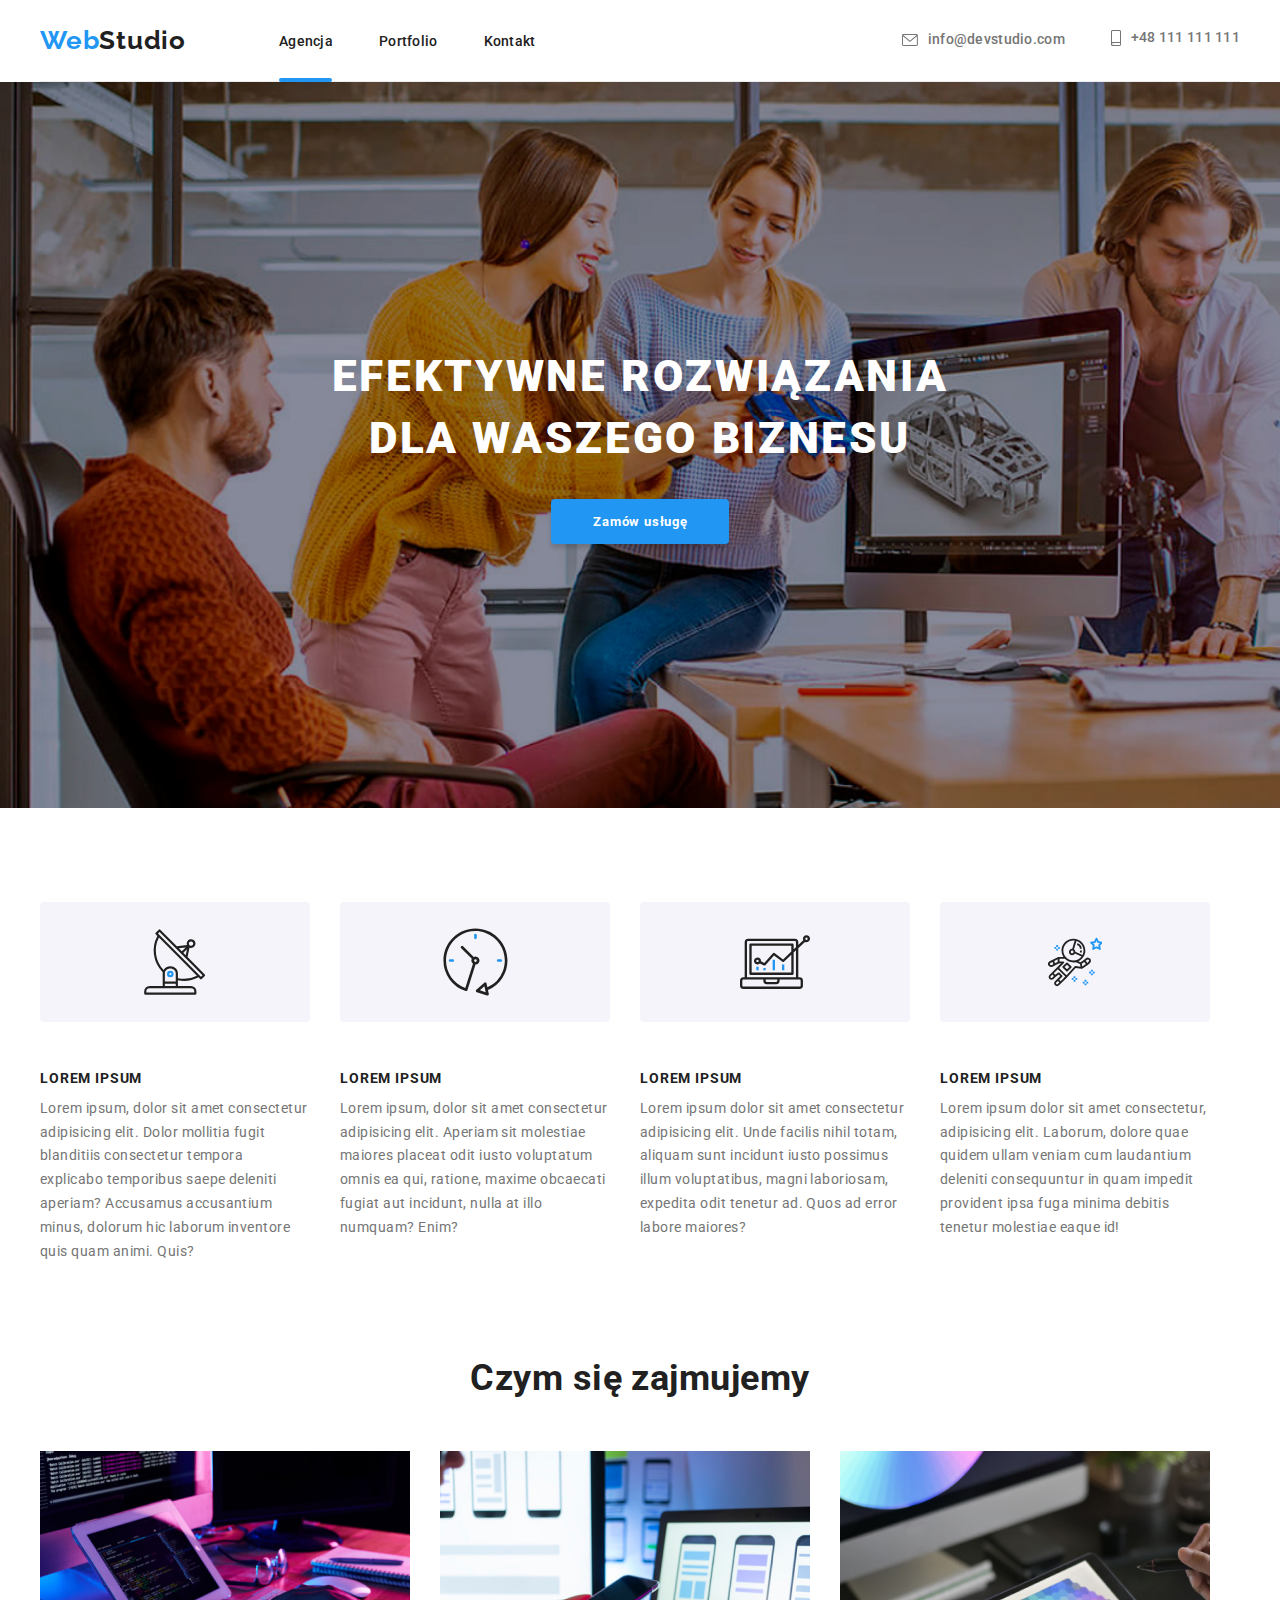
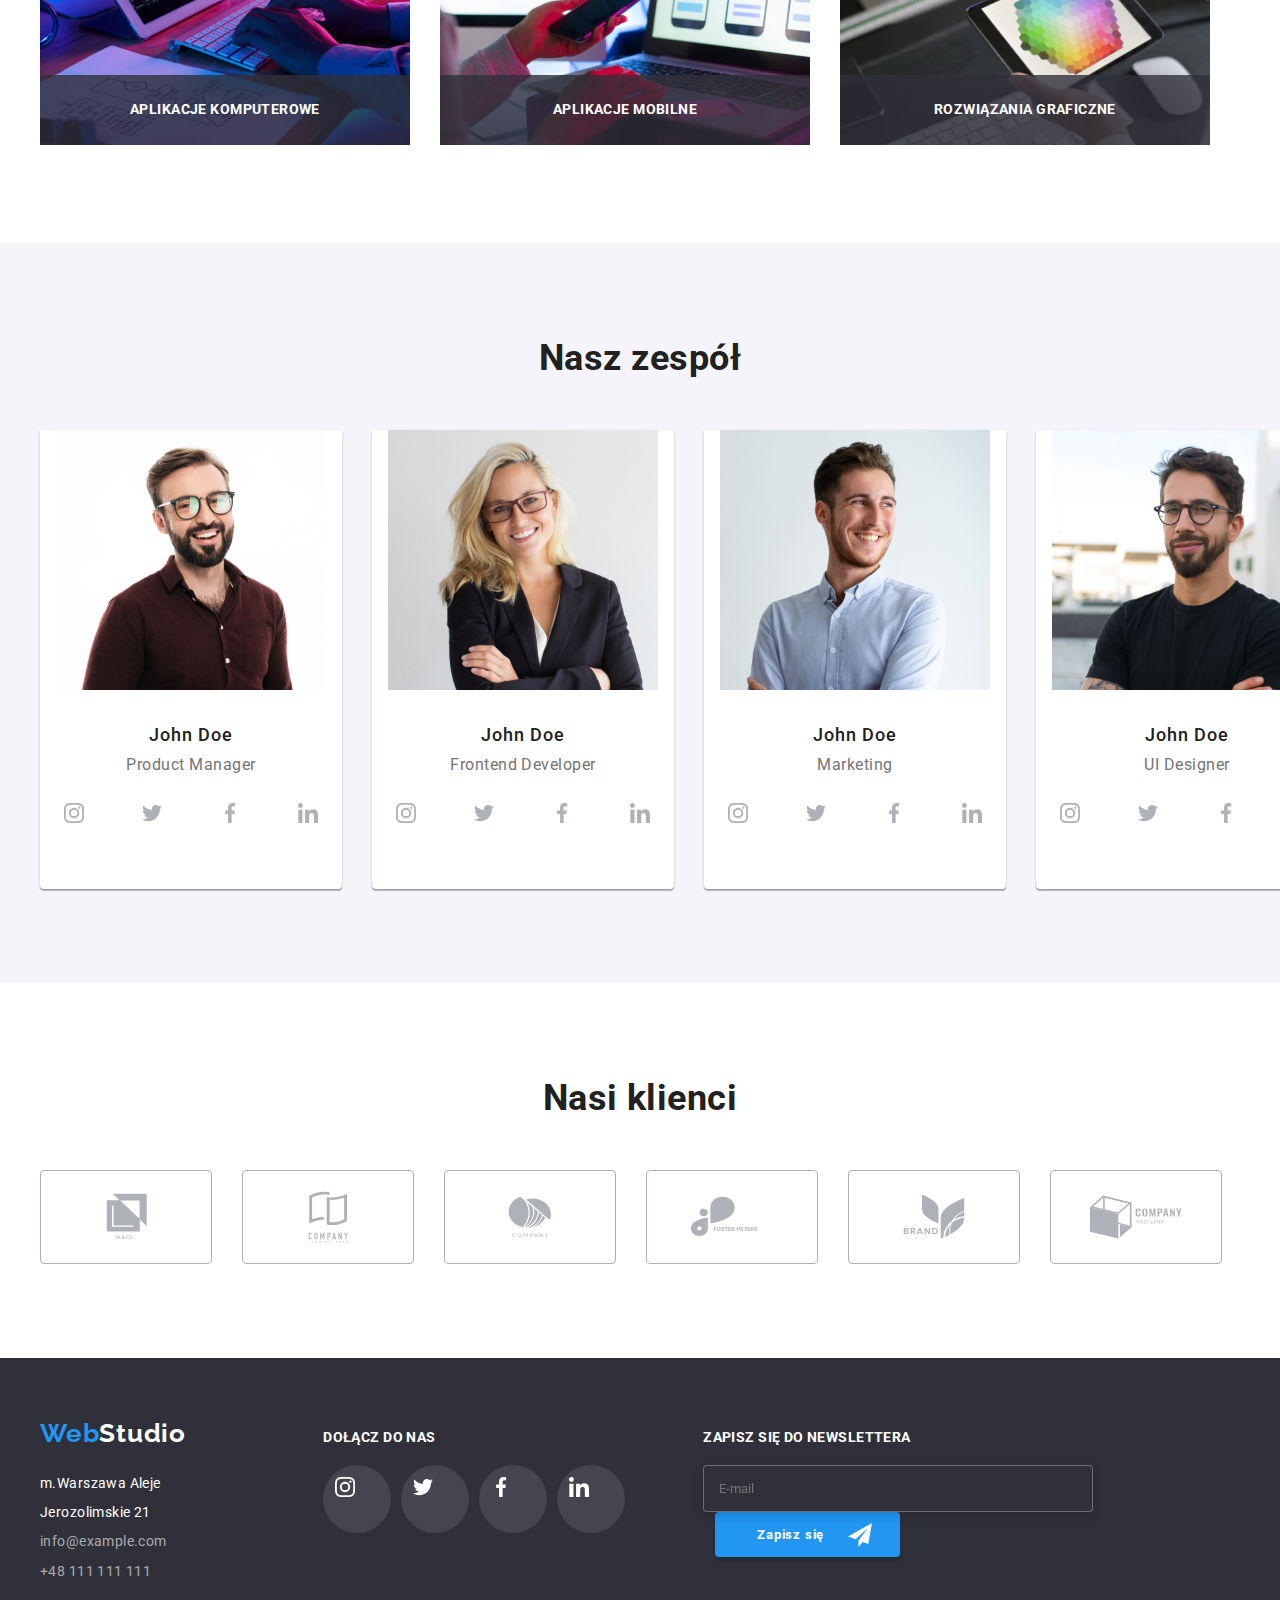
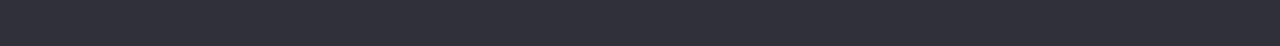
==== commit 13d3b3c2: "HW07 correction changes" ====
--- a/index.html
+++ b/index.html
@@ -22,10 +22,10 @@
   </head>
   <body>
     <header>
-      <div class="container main-body">
+      <div class="container container--main-body">
         <nav class="nav-header">
-          <a class="logo nav-header__logo" href="./index.html"
-            >Web<span class="nav-header__text">Studio</span></a
+          <a class="logo" href="./index.html"
+            >Web<span class="logo--dark">Studio</span></a
           >
           <ul class="menu">
             <li>
@@ -65,8 +65,8 @@
     </header>
     <!--1wsza sekcja Efektywne Rozwiazania-->
     <main>
-      <section class="section group-1">
-        <div class="container main-content">
+      <section class="section section--solution">
+        <div class="container container--main-content">
           <h1>
             Efektywne rozwiązania<br />
             dla waszego biznesu
@@ -75,56 +75,56 @@
         </div>
       </section>
       <!--2ga sekcja Lorem Ipsum-->
-      <section class="section group-2">
+      <section class="section">
         <div class="container">
-          <ul class="lorem-list">
-            <li>
-              <div class="lorem-list__item">
-                <svg class="lorem-list__icons" width="65.32" hight="70">
+          <ul class="lorem">
+            <li>
+              <div class="lorem__item">
+                <svg class="lorem__icons" width="65.32" hight="70">
                   <use href="./images/icons.svg#icon-antenna-1"></use>
                 </svg>
               </div>
-              <h3 class="lorem-list__lorem">Lorem Ipsum</h3>
-              <p class="lorem-list__text">
+              <h3 class="lorem__element">Lorem Ipsum</h3>
+              <p class="lorem__text">
                 Lorem ipsum, dolor sit amet consectetur adipisicing elit. Dolor mollitia fugit
                 blanditiis consectetur tempora explicabo temporibus saepe deleniti aperiam?
                 Accusamus accusantium minus, dolorum hic laborum inventore quis quam animi. Quis?
               </p>
             </li>
             <li>
-              <div class="lorem-list__item">
-                <svg class="lorem-list__icons" width="66.96" hight="70">
+              <div class="lorem__item">
+                <svg class="lorem__icons" width="66.96" hight="70">
                   <use href="./images/icons.svg#icon-clock-1"></use>
                 </svg>
               </div>
-              <h3 class="lorem-list__lorem">Lorem Ipsum</h3>
-              <p class="lorem-list__text">
+              <h3 class="lorem__element">Lorem Ipsum</h3>
+              <p class="lorem__text">
                 Lorem ipsum, dolor sit amet consectetur adipisicing elit. Aperiam sit molestiae
                 maiores placeat odit iusto voluptatum omnis ea qui, ratione, maxime obcaecati fugiat
                 aut incidunt, nulla at illo numquam? Enim?
               </p>
             </li>
             <li>
-              <div class="lorem-list__item">
-                <svg class="lorem-list__icons" width="70" hight="53.69">
+              <div class="lorem__item">
+                <svg class="lorem__icons" width="70" hight="53.69">
                   <use href="./images/icons.svg#icon-diagram-1"></use>
                 </svg>
               </div>
-              <h3 class="lorem-list__lorem">Lorem Ipsum</h3>
-              <p class="lorem-list__text">
+              <h3 class="lorem__element">Lorem Ipsum</h3>
+              <p class="lorem__text">
                 Lorem ipsum dolor sit amet consectetur adipisicing elit. Unde facilis nihil totam,
                 aliquam sunt incidunt iusto possimus illum voluptatibus, magni laboriosam, expedita
                 odit tenetur ad. Quos ad error labore maiores?
               </p>
             </li>
             <li>
-              <div class="lorem-list__item">
-                <svg class="lorem-list__icons" width="54.83" hight="60.66">
+              <div class="lorem__item">
+                <svg class="lorem__icons" width="54.83" hight="60.66">
                   <use href="./images/icons.svg#icon-astronaut-1"></use>
                 </svg>
               </div>
-              <h3 class="lorem-list__lorem">Lorem Ipsum</h3>
-              <p class="lorem-list__text">
+              <h3 class="lorem__element">Lorem Ipsum</h3>
+              <p class="lorem__text">
                 Lorem ipsum dolor sit amet consectetur, adipisicing elit. Laborum, dolore quae
                 quidem ullam veniam cum laudantium deleniti consequuntur in quam impedit provident
                 ipsa fuga minima debitis tenetur molestiae eaque id!
@@ -134,59 +134,59 @@
         </div>
       </section>
       <!--3cia sekcja obszar działalności-->
-      <section class="section group-3">
+      <section class="section section--operational">
         <div class="container">
           <h2>Czym się zajmujemy</h2>
-          <ul class="pictures-list pictures-list--profession">
-            <li>
-              <figure class="pictures-list__img-with-text">
+          <ul class="operation operation--profession">
+            <li>
+              <figure class="operation__text">
                 <img src="images/picture_1.jpg" alt="MC book" width="370" height="294" />
-                <figcaption class="pictures-list__img-text">aplikacje komputerowe</figcaption>
-              </figure>
-            </li>
-            <li>
-              <figure class="pictures-list__img-with-text">
+                <figcaption class="operation__signature">aplikacje komputerowe</figcaption>
+              </figure>
+            </li>
+            <li>
+              <figure class="operation__text">
                 <img src="images/picture_2.jpg" alt="Phone" width="370" height="294" />
-                <figcaption class="pictures-list__img-text">aplikacje mobilne</figcaption>
-              </figure>
-            </li>
-            <li>
-              <figure class="pictures-list__img-with-text">
+                <figcaption class="operation__signature">aplikacje mobilne</figcaption>
+              </figure>
+            </li>
+            <li>
+              <figure class="operation__text">
                 <img src="images/picture_3.jpg" alt="Tablet" width="370" height="294" />
-                <figcaption class="pictures-list__img-text">rozwiązania graficzne</figcaption>
+                <figcaption class="operation__signature">rozwiązania graficzne</figcaption>
               </figure>
             </li>
           </ul>
         </div>
       </section>
       <!--Zespół Webstudio-->
-      <section class="section group-4">
+      <section class="section section--team">
         <div class="container">
           <h2>Nasz zespół</h2>
-          <ul class="pictures-list pictures-list--person">
+          <ul class="operation operation--person">
             <li>
               <figure class="person-box">
                 <img src="images/person_1.jpg" alt="John Doe photo" width="270" height="260" />
                 <figcaption>
                   <h3 class="name">John Doe</h3>
                   <p class="role">Product Manager</p>
-                  <ul class="icon-social icon-social--common">
-                    <li class="icon-social__media icon-social__media--person">
+                  <ul class="social social--common">
+                    <li class="social__media social__media--person">
                       <svg width="20" height="20">
                         <use href="./images/icons.svg#icon-instagram-3"></use>
                       </svg>
                     </li>
-                    <li class="icon-social__media icon-social__media--person">
+                    <li class="social__media social__media--person">
                       <svg width="20" height="20">
                         <use href="./images/icons.svg#icon-twitter-1"></use>
                       </svg>
                     </li>
-                    <li class="icon-social__media icon-social__media--person">
+                    <li class="social__media social__media--person">
                       <svg width="20" height="20">
                         <use href="./images/icons.svg#icon-facebook-1"></use>
                       </svg>
                     </li>
-                    <li class="icon-social__media icon-social__media--person">
+                    <li class="social__media social__media--person">
                       <svg width="20" height="20">
                         <use href="./images/icons.svg#icon-linkedin-1"></use>
                       </svg>
@@ -201,23 +201,23 @@
                 <figcaption>
                   <h3 class="name">John Doe</h3>
                   <p class="role">Frontend Developer</p>
-                  <ul class="icon-social icon-social--common">
-                    <li class="icon-social__media icon-social__media--person">
+                  <ul class="social social--common">
+                    <li class="social__media social__media--person">
                       <svg width="20" height="20">
                         <use href="./images/icons.svg#icon-instagram-3"></use>
                       </svg>
                     </li>
-                    <li class="icon-social__media icon-social__media--person">
+                    <li class="social__media social__media--person">
                       <svg width="20" height="20">
                         <use href="./images/icons.svg#icon-twitter-1"></use>
                       </svg>
                     </li>
-                    <li class="icon-social__media icon-social__media--person">
+                    <li class="social__media social__media--person">
                       <svg width="20" height="20">
                         <use href="./images/icons.svg#icon-facebook-1"></use>
                       </svg>
                     </li>
-                    <li class="icon-social__media icon-social__media--person">
+                    <li class="social__media social__media--person">
                       <svg width="20" height="20">
                         <use href="./images/icons.svg#icon-linkedin-1"></use>
                       </svg>
@@ -232,23 +232,23 @@
                 <figcaption>
                   <h3 class="name">John Doe</h3>
                   <p class="role">Marketing</p>
-                  <ul class="icon-social icon-social--common">
-                    <li class="icon-social__media icon-social__media--person">
+                  <ul class="social social--common">
+                    <li class="social__media social__media--person">
                       <svg width="20" height="20">
                         <use href="./images/icons.svg#icon-instagram-3"></use>
                       </svg>
                     </li>
-                    <li class="icon-social__media icon-social__media--person">
+                    <li class="social__media social__media--person">
                       <svg width="20" height="20">
                         <use href="./images/icons.svg#icon-twitter-1"></use>
                       </svg>
                     </li>
-                    <li class="icon-social__media icon-social__media--person">
+                    <li class="social__media social__media--person">
                       <svg width="20" height="20">
                         <use href="./images/icons.svg#icon-facebook-1"></use>
                       </svg>
                     </li>
-                    <li class="icon-social__media icon-social__media--person">
+                    <li class="social__media social__media--person">
                       <svg width="20" height="20">
                         <use href="./images/icons.svg#icon-linkedin-1"></use>
                       </svg>
@@ -263,23 +263,23 @@
                 <figcaption>
                   <h3 class="name">John Doe</h3>
                   <p class="role">UI Designer</p>
-                  <ul class="icon-social icon-social--common">
-                    <li class="icon-social__media icon-social__media--person">
+                  <ul class="social social--common">
+                    <li class="social__media social__media--person">
                       <svg width="20" height="20">
                         <use href="./images/icons.svg#icon-instagram-3"></use>
                       </svg>
                     </li>
-                    <li class="icon-social__media icon-social__media--person">
+                    <li class="social__media social__media--person">
                       <svg width="20" height="20">
                         <use href="./images/icons.svg#icon-twitter-1"></use>
                       </svg>
                     </li>
-                    <li class="icon-social__media icon-social__media--person">
+                    <li class="social__media social__media--person">
                       <svg width="20" height="20">
                         <use href="./images/icons.svg#icon-facebook-1"></use>
                       </svg>
                     </li>
-                    <li class="icon-social__media icon-social__media--person">
+                    <li class="social__media social__media--person">
                       <svg width="20" height="20">
                         <use href="./images/icons.svg#icon-linkedin-1"></use>
                       </svg>
@@ -295,33 +295,33 @@
       <section class="section group-6">
         <div class="container">
           <h2>Nasi klienci</h2>
-          <ul class="pictures-list pictures-list--customers">
-            <li class="pictures-list__clients">
+          <ul class="operation operation--customers">
+            <li class="operation__clients">
               <svg width="41" height="46.7">
                 <use href="images/icons.svg#icon-group-7"></use>
               </svg>
             </li>
-            <li class="pictures-list__clients">
+            <li class="operation__clients">
               <svg width="40" height="52">
                 <use href="images/icons.svg#icon-group-2"></use>
               </svg>
             </li>
-            <li class="pictures-list__clients">
+            <li class="operation__clients">
               <svg width="43.46" height="41.18">
                 <use href="images/icons.svg#icon-group-3"></use>
               </svg>
             </li>
-            <li class="pictures-list__clients">
+            <li class="operation__clients">
               <svg width="84.44" height="40.62" color="reset">
                 <use href="images/icons.svg#icon-group-41"></use>
               </svg>
             </li>
-            <li class="pictures-list__clients">
+            <li class="operation__clients">
               <svg width="62.54" height="45.43" fill="#afb1b8">
                 <use href="images/icons.svg#icon-group-5"></use>
               </svg>
             </li>
-            <li class="pictures-list__clients">
+            <li class="operation__clients">
               <svg width="93.79" height="43.93">
                 <use href="images/icons.svg#icon-group-6"></use>
               </svg>
@@ -331,9 +331,9 @@
       </section>
     </main>
     <footer>
-      <div class="container end-body">
+      <div class="container container--end-body">
         <div>
-          <a class="logo" href="./index.html">Web<span class="text2nd">Studio</span></a>
+          <a class="logo" href="./index.html">Web<span class="logo--light">Studio</span></a>
           <address>
             <ul class="link-footer">
               <li>
@@ -353,24 +353,24 @@
         </div>
         <div>
           <h4 class="footer-social">dołącz do nas</h4>
-          <ul class="icon-social icon-social--footer-social-list">
-            <li class="icon-social__media icon-social__media--footer">
-              <svg class="icon-social__footer-icon" width="20" height="20">
+          <ul class="social social--footer-social-list">
+            <li class="social__media social__media--footer">
+              <svg class="social__footer-icon" width="20" height="20">
                 <use href="./images/icons.svg#icon-instagram-3"></use>
               </svg>
             </li>
-            <li class="icon-social__media icon-social__media--footer">
-              <svg class="icon-social__footer-icon" width="20" height="20">
+            <li class="social__media social__media--footer">
+              <svg class="social__footer-icon" width="20" height="20">
                 <use href="./images/icons.svg#icon-twitter-1"></use>
               </svg>
             </li>
-            <li class="icon-social__media icon-social__media--footer">
-              <svg class="icon-social__footer-icon" width="20" height="20">
+            <li class="social__media social__media--footer">
+              <svg class="social__footer-icon" width="20" height="20">
                 <use href="./images/icons.svg#icon-facebook-1"></use>
               </svg>
             </li>
-            <li class="icon-social__media icon-social__media--footer">
-              <svg class="icon-social__footer-icon" width="20" height="20">
+            <li class="social__media social__media--footer">
+              <svg class="social__footer-icon" width="20" height="20">
                 <use href="./images/icons.svg#icon-linkedin-1"></use>
               </svg>
             </li>
--- a/css/main.min.css
+++ b/css/main.min.css
@@ -1 +1 @@
-.btn{font-family:"Roboto",sans-serif;background-color:#2196f3;color:#fff;font-weight:700;line-height:1.9;-webkit-box-shadow:0px 4px 4px rgba(0,0,0,.15);box-shadow:0px 4px 4px rgba(0,0,0,.15);border:none;border-radius:4px;letter-spacing:.06em}.btn--modal-button{padding:10px 41px 10px 42px;margin-top:30px}.btn--modal-button:first-letter{text-transform:uppercase}.btn--sent-button{padding:10px 76px;margin:0 164px 40px 164px}.btn--sign-in{padding:10px 28px 10px 42px;margin-left:12px;display:-webkit-inline-box;display:-ms-inline-flexbox;display:inline-flex;-webkit-box-align:center;-ms-flex-align:center;align-items:center;text-align:center}.sgn-in-icon{fill:#fff;margin-left:24px}.sgn-in-email{font-family:"Roboto",sans-serif;background-color:#2f303a;padding:15px;width:358px;border:1px solid rgba(255,255,255,.3);-webkit-filter:drop-shadow(0px 4px 4px rgba(0, 0, 0, 0.15));filter:drop-shadow(0px 4px 4px rgba(0, 0, 0, 0.15));border-radius:4px;color:#fff}.sgn-in-footer{margin-left:8px}.button-nav{display:-webkit-box;display:-ms-flexbox;display:flex;-webkit-column-gap:8px;-moz-column-gap:8px;column-gap:8px;-webkit-box-pack:center;-ms-flex-pack:center;justify-content:center;padding-bottom:50px}.button-nav__main{font-family:"Roboto",sans-serif;background-color:#f5f4fa;border:none;color:#212121;font-weight:500;line-height:1.6;text-align:center;padding:6px 22px;border-radius:4px}.button-nav__main:hover,.button-nav__main:focus{color:#fff;background-color:#2196f3;-webkit-box-shadow:0px 3px 1px rgba(0,0,0,.1),0px 1px 2px rgba(0,0,0,.08),0px 2px 2px rgba(0,0,0,.12);box-shadow:0px 3px 1px rgba(0,0,0,.1),0px 1px 2px rgba(0,0,0,.08),0px 2px 2px rgba(0,0,0,.12);-webkit-transition-duration:250ms;transition-duration:250ms;-webkit-transition-timing-function:cubic-bezier(0.4, 0, 0.2, 1);transition-timing-function:cubic-bezier(0.4, 0, 0.2, 1)}.lorem-list{display:-webkit-inline-box;display:-ms-inline-flexbox;display:inline-flex;-ms-flex-preferred-size:calc((100% - 60px)/4);flex-basis:calc((100% - 60px)/4);-webkit-box-pack:justify;-ms-flex-pack:justify;justify-content:space-between;gap:30px}.lorem-list__lorem{text-transform:uppercase;font-size:14px;line-height:1.1;padding-top:30px}.lorem-list__item{width:270px;height:120px;background-color:#f5f4fa;border-radius:4px;display:-webkit-inline-box;display:-ms-inline-flexbox;display:inline-flex;-webkit-box-align:center;-ms-flex-align:center;align-items:center;-webkit-box-pack:center;-ms-flex-pack:center;justify-content:center}.lorem-list__text{width:270px;font-size:14px;line-height:1.7;margin-top:10px}.backdrop{position:fixed;left:0;top:0;width:100%;height:100%;background-color:rgba(0,0,0,.1)}.is-hidden{opacity:0;visibility:hidden;pointer-events:none}.modal{position:absolute;top:50%;left:50%;width:528px;min-height:581px;-webkit-transform:translate(-50%, -50%);transform:translate(-50%, -50%);background-color:#fff}.modal__icon{fill:#212121;position:absolute;-webkit-transform:translate(30%, -25%);transform:translate(30%, -25%);left:52px}.modal__input{width:448px;height:40px;border:1px solid rgba(33,33,33,.2);border-radius:4px;margin-top:4px;position:relative;padding-left:42px}.modal__input:focus-within+svg,.modal__input:hover,.modal__input:focus{outline:none;border-color:#2196f3;fill:#2196f3;-webkit-transition-duration:250ms;transition-duration:250ms;-webkit-transition-timing-function:cubic-bezier(0.4, 0, 0.2, 1);transition-timing-function:cubic-bezier(0.4, 0, 0.2, 1)}.modal__label{font-family:"Roboto",sans-serif;font-style:normal;font-weight:400;font-size:12px;line-height:1.17;letter-spacing:.01em;color:#757575;display:-webkit-box;display:-ms-flexbox;display:flex;-webkit-box-orient:vertical;-webkit-box-direction:normal;-ms-flex-direction:column;flex-direction:column;padding:0 40px 10px 40px}.modal__comment-box{width:448px;height:120px;border:1px solid rgba(33,33,33,.2);border-radius:4px;resize:none;padding-top:12px;padding-left:16px;margin-top:4px}.modal p{font-family:"Roboto",sans-serif;font-style:normal;font-weight:700;font-size:20px;line-height:1.15;text-align:center;letter-spacing:.03em;color:#212121;padding:40px 40px 12px 40px}.checkbox-label{margin:20px 54px 30px 54px;-webkit-transition:background-color .2s easy-in,15s easy-in,-webkit-box-shadow 0;transition:background-color .2s easy-in,15s easy-in,-webkit-box-shadow 0;transition:background-color .2s easy-in,box-shadow 0,15s easy-in;transition:background-color .2s easy-in,box-shadow 0,15s easy-in,-webkit-box-shadow 0;display:block}.checkbox-input{width:16px;height:15px;border-color:#212121;display:-webkit-inline-box;display:-ms-inline-flexbox;display:inline-flex;-webkit-box-align:center;-ms-flex-align:center;align-items:center}.checkbox-input:hover,.checkbox-input:focus{background-color:#2196f3;border-color:#2196f3;-webkit-transition-duration:250ms;transition-duration:250ms;-webkit-transition-timing-function:cubic-bezier(0.4, 0, 0.2, 1);transition-timing-function:cubic-bezier(0.4, 0, 0.2, 1)}.modal textarea[name=text]:focus-within{outline:none;border-color:#2196f3}.check{position:relative;-webkit-transform:translate(30%, -320%);transform:translate(30%, -320%);visibility:hidden}.policy{color:#2196f3;text-decoration:underline}.policy-text{font-family:"Roboto",sans-serif;font-style:normal;font-weight:400;font-size:14px;line-height:1.7;letter-spacing:.03em;color:#757575}.close-button{position:absolute;top:8px;right:8px;width:30px;height:30px;background-color:#fff;border-radius:50%;border:1px solid rgba(0,0,0,.1)}.close-icon{fill:#000;position:relative;top:3px}.link-footer{padding:20px 0 60px 0}.link-footer__maps,.link-footer__end{font-family:"Roboto",sans-serif;font-size:14px;line-height:2.1;letter-spacing:.03em;font-style:normal}.link-footer__maps{color:#fff}.link-footer__end{color:rgba(255,255,255,.6)}.footer-social{text-transform:uppercase;font-style:normal;padding:12px 0 20px 0}.nav-header,.menu{display:-webkit-box;display:-ms-flexbox;display:flex;-webkit-box-pack:justify;-ms-flex-pack:justify;justify-content:space-between;-webkit-box-align:center;-ms-flex-align:center;align-items:center;-webkit-column-gap:46px;-moz-column-gap:46px;column-gap:46px}.menu__link-nav{font-family:"Roboto",sans-serif;font-weight:500;font-size:14px;line-height:1.14;letter-spacing:.02em}.menu__link-nav:hover svg,.menu__link-nav:focus svg,.menu__link-nav:hover,.menu__link-nav:focus{color:#2196f3;fill:#2196f3;-webkit-transition-duration:250ms;transition-duration:250ms;-webkit-transition-timing-function:cubic-bezier(0.4, 0, 0.2, 1);transition-timing-function:cubic-bezier(0.4, 0, 0.2, 1)}.menu__link-nav--primary{color:#212121;position:relative}.menu__link-nav--primary:is:hover,:focus,:active{color:#2196f3}.menu__link-nav--primary:active::after,.menu__link-nav--agency::after,.menu__link-nav--portfolio::after{content:"";position:absolute;width:53px;height:4px;border-radius:2px;background-color:#2196f3;display:block;margin-top:28px}.menu__link-nav--secondary{display:-webkit-inline-box;display:-ms-inline-flexbox;display:inline-flex;color:#757575;-webkit-box-align:center;-ms-flex-align:center;align-items:center}.menu__icon-nav{fill:#757575;margin-right:10px}.pictures-list{display:-webkit-inline-box;display:-ms-inline-flexbox;display:inline-flex;-webkit-box-pack:justify;-ms-flex-pack:justify;justify-content:space-between;gap:30px;padding-top:50px}.pictures-list__img-with-text{position:relative;display:-webkit-inline-box;display:-ms-inline-flexbox;display:inline-flex}.pictures-list__img-text{font-family:"Roboto",sans-serif;font-weight:700;font-size:14px;line-height:1.1;text-align:center;letter-spacing:.03em;text-transform:uppercase;position:absolute;left:0;right:0;bottom:0;color:#fff;background:rgba(47,48,58,.8);padding:27px 90px}.pictures-list__clients{display:-webkit-box;display:-ms-flexbox;display:flex;-webkit-box-pack:center;-ms-flex-pack:center;justify-content:center;-webkit-box-align:center;-ms-flex-align:center;align-items:center;height:92px;width:170px;border:1px solid #afb1b8;border-radius:4px;color:#afb1b8}.pictures-list__clients:hover,.pictures-list__clients:focus,.pictures-list__clients svg:hover,.pictures-list__clients svg:focus{border-color:#2196f3;fill:#2196f3;-webkit-transition-duration:250ms;transition-duration:250ms;-webkit-transition-timing-function:cubic-bezier(0.4, 0, 0.2, 1);transition-timing-function:cubic-bezier(0.4, 0, 0.2, 1)}.pictures-list--profession{-ms-flex-preferred-size:calc((100% - 60px)/3);flex-basis:calc((100% - 60px)/3)}.pictures-list--customers{-ms-flex-preferred-size:calc((100% - 150px)/6);flex-basis:calc((100% - 150px)/6)}.pictures-list--person{-ms-flex-preferred-size:calc((100% - 90px)/4);flex-basis:calc((100% - 90px)/4)}.person-box{background:#fff;-webkit-box-shadow:0px 1px 3px rgba(0,0,0,.12),0px 1px 1px rgba(0,0,0,.14),0px 2px 1px rgba(0,0,0,.2);box-shadow:0px 1px 3px rgba(0,0,0,.12),0px 1px 1px rgba(0,0,0,.14),0px 2px 1px rgba(0,0,0,.2);border-radius:0px 0px 4px 4px;text-align:center}.name{font-weight:500;line-height:1.2;padding-top:30px}.role{line-height:1.2;padding-top:10px;padding-bottom:16px}.images-box{display:-webkit-box;display:-ms-flexbox;display:flex;-ms-flex-wrap:wrap;flex-wrap:wrap;-ms-flex-preferred-size:calc((100% - 90px)/3);flex-basis:calc((100% - 90px)/3);gap:30px}.gallery{display:-webkit-box;display:-ms-flexbox;display:flex;-ms-flex-wrap:wrap;flex-wrap:wrap;-ms-flex-preferred-size:calc((100% - 90px)/3);flex-basis:calc((100% - 90px)/3);gap:30px}.gallery__card{width:370px;border:1px solid #eee;background:#fff}.gallery__img-container>img{display:block;width:100%;height:100%;-o-object-fit:cover;object-fit:cover}.gallery__img-container{position:relative;overflow:hidden;border:1px solid #eee}.gallery__box-card{margin:0;position:absolute;left:0;right:0;top:0;bottom:0;background:rgba(33,150,243,.9);padding:49px 45px 49px 24px;color:#fff;border:none}.gallery__card figcaption{padding:20px 0 20px 24px}.gallery__card figcaption:hover,.gallery__card figcaption:focus{-webkit-box-shadow:0px 1px 1px rgba(0,0,0,.12),0px 4px 4px rgba(0,0,0,.06),1px 4px 6px rgba(0,0,0,.16);box-shadow:0px 1px 1px rgba(0,0,0,.12),0px 4px 4px rgba(0,0,0,.06),1px 4px 6px rgba(0,0,0,.16);-webkit-transition-duration:250ms;transition-duration:250ms;-webkit-transition-timing-function:cubic-bezier(0.4, 0, 0.2, 1);transition-timing-function:cubic-bezier(0.4, 0, 0.2, 1)}.gallery__box-card{-webkit-transform:translateY(100%);transform:translateY(100%);-webkit-transition:-webkit-transform .3s ease-in;transition:-webkit-transform .3s ease-in;transition:transform .3s ease-in;transition:transform .3s ease-in, -webkit-transform .3s ease-in}.gallery__card:hover .gallery__box-card{-webkit-transform:translateY(0);transform:translateY(0)}.product{padding-bottom:4px;border:none}.btn{font-family:"Roboto",sans-serif;background-color:#2196f3;color:#fff;font-weight:700;line-height:1.9;-webkit-box-shadow:0px 4px 4px rgba(0,0,0,.15);box-shadow:0px 4px 4px rgba(0,0,0,.15);border:none;border-radius:4px;letter-spacing:.06em}.btn--modal-button{padding:10px 41px 10px 42px;margin-top:30px}.btn--modal-button:first-letter{text-transform:uppercase}.btn--sent-button{padding:10px 76px;margin:0 164px 40px 164px}.btn--sign-in{padding:10px 28px 10px 42px;margin-left:12px;display:-webkit-inline-box;display:-ms-inline-flexbox;display:inline-flex;-webkit-box-align:center;-ms-flex-align:center;align-items:center;text-align:center}.sgn-in-icon{fill:#fff;margin-left:24px}.sgn-in-email{font-family:"Roboto",sans-serif;background-color:#2f303a;padding:15px;width:358px;border:1px solid rgba(255,255,255,.3);-webkit-filter:drop-shadow(0px 4px 4px rgba(0, 0, 0, 0.15));filter:drop-shadow(0px 4px 4px rgba(0, 0, 0, 0.15));border-radius:4px;color:#fff}.sgn-in-footer{margin-left:8px}.button-nav{display:-webkit-box;display:-ms-flexbox;display:flex;-webkit-column-gap:8px;-moz-column-gap:8px;column-gap:8px;-webkit-box-pack:center;-ms-flex-pack:center;justify-content:center;padding-bottom:50px}.button-nav__main{font-family:"Roboto",sans-serif;background-color:#f5f4fa;border:none;color:#212121;font-weight:500;line-height:1.6;text-align:center;padding:6px 22px;border-radius:4px}.button-nav__main:hover,.button-nav__main:focus{color:#fff;background-color:#2196f3;-webkit-box-shadow:0px 3px 1px rgba(0,0,0,.1),0px 1px 2px rgba(0,0,0,.08),0px 2px 2px rgba(0,0,0,.12);box-shadow:0px 3px 1px rgba(0,0,0,.1),0px 1px 2px rgba(0,0,0,.08),0px 2px 2px rgba(0,0,0,.12);-webkit-transition-duration:250ms;transition-duration:250ms;-webkit-transition-timing-function:cubic-bezier(0.4, 0, 0.2, 1);transition-timing-function:cubic-bezier(0.4, 0, 0.2, 1)}*{margin:0;padding:0}.section{padding:94px 0}svg{fill:#afb1b8}.container{max-width:1200px;width:100%;margin:0 auto}.main-body{display:-webkit-box;display:-ms-flexbox;display:flex;-webkit-box-pack:justify;-ms-flex-pack:justify;justify-content:space-between;-webkit-box-align:center;-ms-flex-align:center;align-items:center;padding:25px 0}header{border:1px solid #ececec}ul{list-style:none}a{text-decoration:none}button,.icon-social__media,.pictures-list__clients,.icon-social__footer-icon,.gallery{cursor:pointer}body{font-family:"Roboto",sans-serif;color:#212121;letter-spacing:.03em}h1{font-weight:900;font-size:44px;line-height:1.4;text-align:center;letter-spacing:.06em;text-transform:uppercase;color:#fff}h2{font-weight:700;font-size:36px;line-height:1.2;text-align:center;color:#212121}h3{font-weight:700;font-size:18px;color:#212121;line-height:2;letter-spacing:.06em}h4{color:#fff;font-weight:700;font-size:14px;line-height:1.1;letter-spacing:.03em}p{line-height:1.9;color:#757575}.main-body{display:-webkit-box;display:-ms-flexbox;display:flex;-webkit-box-pack:justify;-ms-flex-pack:justify;justify-content:space-between;-webkit-box-align:center;-ms-flex-align:center;align-items:center;padding:25px 0}.main-content{text-align:center;padding:170px 0;gap:30px}.end-body{display:-webkit-box;display:-ms-flexbox;display:flex;padding-top:60px;-webkit-column-gap:70px;-moz-column-gap:70px;column-gap:70px}.group-1{background-image:url(../images/overlay.jpg);background-repeat:no-repeat;background-size:cover;background-color:#2f303a}.group-3{padding-top:0}.group-4{background-color:#f5f4fa}footer{background-color:#2f303a}.icon-social--common{display:-webkit-inline-box;display:-ms-inline-flexbox;display:inline-flex;-webkit-box-pack:center;-ms-flex-pack:center;justify-content:center;gap:10px;padding-bottom:30px}.icon-social__media{width:44px;height:44px;border-radius:50%;padding:12px}.icon-social__media--person{background-color:#fff;display:-webkit-box;display:-ms-flexbox;display:flex;-ms-flex-preferred-size:calc((100% - 40px)/4);flex-basis:calc((100% - 40px)/4);gap:10px;-webkit-box-pack:center;-ms-flex-pack:center;justify-content:center;-ms-flex-line-pack:center;align-content:center}.icon-social__media--person:hover,.icon-social__media--person:focus,.icon-social__media--person svg:hover{background-color:#2196f3;fill:#fff;-webkit-transition-duration:250ms;transition-duration:250ms;-webkit-transition-timing-function:cubic-bezier(0.4, 0, 0.2, 1);transition-timing-function:cubic-bezier(0.4, 0, 0.2, 1)}.icon-social__media--footer{background-color:rgba(255,255,255,.1)}.icon-social__media--footer:hover,.icon-social__media--footer:focus,.icon-social__media--footer svg:hover,.icon-social__media--footer svg:focus{background-color:#2196f3;-webkit-transition-duration:250ms;transition-duration:250ms;-webkit-transition-timing-function:cubic-bezier(0.4, 0, 0.2, 1);transition-timing-function:cubic-bezier(0.4, 0, 0.2, 1)}.icon-social--footer-social-list{display:-webkit-box;display:-ms-flexbox;display:flex;-webkit-box-align:center;-ms-flex-align:center;align-items:center;gap:10px}.icon-social__footer-icon{fill:#fff}.logo{color:#2196f3;padding-right:47px}.logo,.text2nd .nav-header__text,.nav-header__logo{font-weight:700;font-family:"Raleway",sans-serif;font-size:26px;letter-spacing:.03em;line-height:1.19}.nav-header__text{color:#212121}.text2nd{color:#fff}/*# sourceMappingURL=main.min.css.map */+.btn{font-family:"Roboto",sans-serif;background-color:#2196f3;color:#fff;font-weight:700;line-height:1.9;-webkit-box-shadow:0px 4px 4px rgba(0,0,0,.15);box-shadow:0px 4px 4px rgba(0,0,0,.15);border:none;border-radius:4px;letter-spacing:.06em}.btn--modal-button{padding:10px 41px 10px 42px;margin-top:30px}.btn--modal-button:first-letter{text-transform:uppercase}.btn--sent-button{padding:10px 76px;margin:0 164px 40px 164px}.btn--sign-in{padding:10px 28px 10px 42px;margin-left:12px;display:-webkit-inline-box;display:-ms-inline-flexbox;display:inline-flex;-webkit-box-align:center;-ms-flex-align:center;align-items:center;text-align:center}.sgn-in-icon{fill:#fff;margin-left:24px}.sgn-in-email{font-family:"Roboto",sans-serif;background-color:#2f303a;padding:15px;width:358px;border:1px solid rgba(255,255,255,.3);-webkit-filter:drop-shadow(0px 4px 4px rgba(0, 0, 0, 0.15));filter:drop-shadow(0px 4px 4px rgba(0, 0, 0, 0.15));border-radius:4px;color:#fff}.sgn-in-footer{margin-left:8px}.button-nav{display:-webkit-box;display:-ms-flexbox;display:flex;-webkit-column-gap:8px;-moz-column-gap:8px;column-gap:8px;-webkit-box-pack:center;-ms-flex-pack:center;justify-content:center;padding-bottom:50px}.button-nav__main{font-family:"Roboto",sans-serif;background-color:#f5f4fa;border:none;color:#212121;font-weight:500;line-height:1.6;text-align:center;padding:6px 22px;border-radius:4px}.button-nav__main:hover,.button-nav__main:focus{color:#fff;background-color:#2196f3;-webkit-box-shadow:0px 3px 1px rgba(0,0,0,.1),0px 1px 2px rgba(0,0,0,.08),0px 2px 2px rgba(0,0,0,.12);box-shadow:0px 3px 1px rgba(0,0,0,.1),0px 1px 2px rgba(0,0,0,.08),0px 2px 2px rgba(0,0,0,.12);-webkit-transition-duration:250ms;transition-duration:250ms;-webkit-transition-timing-function:cubic-bezier(0.4, 0, 0.2, 1);transition-timing-function:cubic-bezier(0.4, 0, 0.2, 1)}.lorem{display:-webkit-inline-box;display:-ms-inline-flexbox;display:inline-flex;-ms-flex-preferred-size:calc((100% - 60px)/4);flex-basis:calc((100% - 60px)/4);-webkit-box-pack:justify;-ms-flex-pack:justify;justify-content:space-between;gap:30px}.lorem__element{text-transform:uppercase;font-size:14px;line-height:1.1;padding-top:30px}.lorem__item{width:270px;height:120px;background-color:#f5f4fa;border-radius:4px;display:-webkit-inline-box;display:-ms-inline-flexbox;display:inline-flex;-webkit-box-align:center;-ms-flex-align:center;align-items:center;-webkit-box-pack:center;-ms-flex-pack:center;justify-content:center}.lorem__text{width:270px;font-size:14px;line-height:1.7;margin-top:10px}.backdrop{position:fixed;left:0;top:0;width:100%;height:100%;background-color:rgba(0,0,0,.1)}.is-hidden{opacity:0;visibility:hidden;pointer-events:none}.modal{position:absolute;top:50%;left:50%;width:528px;min-height:581px;-webkit-transform:translate(-50%, -50%);transform:translate(-50%, -50%);background-color:#fff}.modal__icon{fill:#212121;position:absolute;-webkit-transform:translate(30%, -25%);transform:translate(30%, -25%);left:52px}.modal__input{width:448px;height:40px;border:1px solid rgba(33,33,33,.2);border-radius:4px;margin-top:4px;position:relative;padding-left:42px}.modal__input:focus-within+svg,.modal__input:hover+svg,.modal__input:hover,.modal__input:focus{outline:none;border-color:#2196f3;fill:#2196f3;-webkit-transition-duration:250ms;transition-duration:250ms;-webkit-transition-timing-function:cubic-bezier(0.4, 0, 0.2, 1);transition-timing-function:cubic-bezier(0.4, 0, 0.2, 1)}.modal__label{font-family:"Roboto",sans-serif;font-style:normal;font-weight:400;font-size:12px;line-height:1.17;letter-spacing:.01em;color:#757575;display:-webkit-box;display:-ms-flexbox;display:flex;-webkit-box-orient:vertical;-webkit-box-direction:normal;-ms-flex-direction:column;flex-direction:column;padding:0 40px 10px 40px}.modal__comment-box{width:448px;height:120px;border:1px solid rgba(33,33,33,.2);border-radius:4px;resize:none;padding-top:12px;padding-left:16px;margin-top:4px}.modal p{font-family:"Roboto",sans-serif;font-style:normal;font-weight:700;font-size:20px;line-height:1.15;text-align:center;letter-spacing:.03em;color:#212121;padding:40px 40px 12px 40px}.checkbox-label{margin:20px 54px 30px 54px;-webkit-transition:background-color .2s easy-in,15s easy-in,-webkit-box-shadow 0;transition:background-color .2s easy-in,15s easy-in,-webkit-box-shadow 0;transition:background-color .2s easy-in,box-shadow 0,15s easy-in;transition:background-color .2s easy-in,box-shadow 0,15s easy-in,-webkit-box-shadow 0;display:block}.checkbox-input{width:16px;height:15px;border-color:#212121;display:-webkit-inline-box;display:-ms-inline-flexbox;display:inline-flex;-webkit-box-align:center;-ms-flex-align:center;align-items:center}.checkbox-input:hover,.checkbox-input:focus{background-color:#2196f3;border-color:#2196f3;-webkit-transition-duration:250ms;transition-duration:250ms;-webkit-transition-timing-function:cubic-bezier(0.4, 0, 0.2, 1);transition-timing-function:cubic-bezier(0.4, 0, 0.2, 1)}.modal textarea[name=text]:focus-within{outline:none;border-color:#2196f3}.check{position:relative;-webkit-transform:translate(30%, -320%);transform:translate(30%, -320%);visibility:hidden}.policy{color:#2196f3;text-decoration:underline}.policy-text{font-family:"Roboto",sans-serif;font-style:normal;font-weight:400;font-size:14px;line-height:1.7;letter-spacing:.03em;color:#757575}.close-button{position:absolute;top:8px;right:8px;width:30px;height:30px;background-color:#fff;border-radius:50%;border:1px solid rgba(0,0,0,.1)}.close-icon{fill:#000;position:relative;top:3px}.link-footer{padding:20px 0 60px 0}.link-footer__maps,.link-footer__end{font-family:"Roboto",sans-serif;font-size:14px;line-height:2.1;letter-spacing:.03em;font-style:normal}.link-footer__maps{color:#fff}.link-footer__end{color:rgba(255,255,255,.6)}.footer-social{text-transform:uppercase;font-style:normal;padding:12px 0 20px 0}.nav-header,.menu{display:-webkit-box;display:-ms-flexbox;display:flex;-webkit-box-pack:justify;-ms-flex-pack:justify;justify-content:space-between;-webkit-box-align:center;-ms-flex-align:center;align-items:center;-webkit-column-gap:46px;-moz-column-gap:46px;column-gap:46px}.menu__link-nav{font-family:"Roboto",sans-serif;font-weight:500;font-size:14px;line-height:1.14;letter-spacing:.02em}.menu__link-nav:hover svg,.menu__link-nav:focus svg,.menu__link-nav:hover,.menu__link-nav:focus{color:#2196f3;fill:#2196f3;-webkit-transition-duration:250ms;transition-duration:250ms;-webkit-transition-timing-function:cubic-bezier(0.4, 0, 0.2, 1);transition-timing-function:cubic-bezier(0.4, 0, 0.2, 1)}.menu__link-nav--primary{color:#212121;position:relative}.menu__link-nav--primary:is:hover,:focus,:active{color:#2196f3}.menu__link-nav--primary:active::after,.menu__link-nav--agency::after,.menu__link-nav--portfolio::after{content:"";position:absolute;width:53px;height:4px;border-radius:2px;background-color:#2196f3;display:block;margin-top:28px}.menu__link-nav--secondary{display:-webkit-inline-box;display:-ms-inline-flexbox;display:inline-flex;color:#757575;-webkit-box-align:center;-ms-flex-align:center;align-items:center}.menu__icon-nav{fill:#757575;margin-right:10px}.operation{display:-webkit-inline-box;display:-ms-inline-flexbox;display:inline-flex;-webkit-box-pack:justify;-ms-flex-pack:justify;justify-content:space-between;gap:30px;padding-top:50px}.operation__text{position:relative;display:-webkit-inline-box;display:-ms-inline-flexbox;display:inline-flex}.operation__signature{font-family:"Roboto",sans-serif;font-weight:700;font-size:14px;line-height:1.1;text-align:center;letter-spacing:.03em;text-transform:uppercase;position:absolute;left:0;right:0;bottom:0;color:#fff;background:rgba(47,48,58,.8);padding:27px 90px}.operation__clients{display:-webkit-box;display:-ms-flexbox;display:flex;-webkit-box-pack:center;-ms-flex-pack:center;justify-content:center;-webkit-box-align:center;-ms-flex-align:center;align-items:center;height:92px;width:170px;border:1px solid #afb1b8;border-radius:4px;color:#afb1b8}.operation__clients:hover,.operation__clients:focus,.operation__clients:hover svg,.operation__clients:focus svg{border-color:#2196f3;fill:#2196f3;-webkit-transition-duration:250ms;transition-duration:250ms;-webkit-transition-timing-function:cubic-bezier(0.4, 0, 0.2, 1);transition-timing-function:cubic-bezier(0.4, 0, 0.2, 1)}.operation--profession{-ms-flex-preferred-size:calc((100% - 60px)/3);flex-basis:calc((100% - 60px)/3)}.operation--customers{-ms-flex-preferred-size:calc((100% - 150px)/6);flex-basis:calc((100% - 150px)/6)}.operation--person{-ms-flex-preferred-size:calc((100% - 90px)/4);flex-basis:calc((100% - 90px)/4)}.person-box{background:#fff;-webkit-box-shadow:0px 1px 3px rgba(0,0,0,.12),0px 1px 1px rgba(0,0,0,.14),0px 2px 1px rgba(0,0,0,.2);box-shadow:0px 1px 3px rgba(0,0,0,.12),0px 1px 1px rgba(0,0,0,.14),0px 2px 1px rgba(0,0,0,.2);border-radius:0px 0px 4px 4px;text-align:center}.name{font-weight:500;line-height:1.2;padding-top:30px}.role{line-height:1.2;padding-top:10px;padding-bottom:16px}.gallery{display:-webkit-box;display:-ms-flexbox;display:flex;-ms-flex-wrap:wrap;flex-wrap:wrap;-ms-flex-preferred-size:calc((100% - 90px)/3);flex-basis:calc((100% - 90px)/3);gap:30px}.gallery__item{display:-webkit-box;display:-ms-flexbox;display:flex;-ms-flex-wrap:wrap;flex-wrap:wrap;-ms-flex-preferred-size:calc((100% - 90px)/3);flex-basis:calc((100% - 90px)/3);gap:30px}.gallery__card{width:370px;border:1px solid #eee;background:#fff}.gallery__img-container>img{display:block;width:100%;height:100%;-o-object-fit:cover;object-fit:cover}.gallery__img-container{position:relative;overflow:hidden;border:1px solid #eee}.gallery__box-card{margin:0;position:absolute;left:0;right:0;top:0;bottom:0;background:rgba(33,150,243,.9);padding:49px 45px 49px 24px;color:#fff;border:none}.gallery__card figcaption{padding:20px 0 20px 24px}.gallery__card figcaption:hover,.gallery__card figcaption:focus{-webkit-box-shadow:0px 1px 1px rgba(0,0,0,.12),0px 4px 4px rgba(0,0,0,.06),1px 4px 6px rgba(0,0,0,.16);box-shadow:0px 1px 1px rgba(0,0,0,.12),0px 4px 4px rgba(0,0,0,.06),1px 4px 6px rgba(0,0,0,.16);-webkit-transition-duration:250ms;transition-duration:250ms;-webkit-transition-timing-function:cubic-bezier(0.4, 0, 0.2, 1);transition-timing-function:cubic-bezier(0.4, 0, 0.2, 1)}.gallery__box-card{-webkit-transform:translateY(100%);transform:translateY(100%);-webkit-transition:-webkit-transform .3s ease-in;transition:-webkit-transform .3s ease-in;transition:transform .3s ease-in;transition:transform .3s ease-in, -webkit-transform .3s ease-in}.gallery__card:hover .gallery__box-card{-webkit-transform:translateY(0);transform:translateY(0)}.product{padding-bottom:4px;border:none}.btn{font-family:"Roboto",sans-serif;background-color:#2196f3;color:#fff;font-weight:700;line-height:1.9;-webkit-box-shadow:0px 4px 4px rgba(0,0,0,.15);box-shadow:0px 4px 4px rgba(0,0,0,.15);border:none;border-radius:4px;letter-spacing:.06em}.btn--modal-button{padding:10px 41px 10px 42px;margin-top:30px}.btn--modal-button:first-letter{text-transform:uppercase}.btn--sent-button{padding:10px 76px;margin:0 164px 40px 164px}.btn--sign-in{padding:10px 28px 10px 42px;margin-left:12px;display:-webkit-inline-box;display:-ms-inline-flexbox;display:inline-flex;-webkit-box-align:center;-ms-flex-align:center;align-items:center;text-align:center}.sgn-in-icon{fill:#fff;margin-left:24px}.sgn-in-email{font-family:"Roboto",sans-serif;background-color:#2f303a;padding:15px;width:358px;border:1px solid rgba(255,255,255,.3);-webkit-filter:drop-shadow(0px 4px 4px rgba(0, 0, 0, 0.15));filter:drop-shadow(0px 4px 4px rgba(0, 0, 0, 0.15));border-radius:4px;color:#fff}.sgn-in-footer{margin-left:8px}.button-nav{display:-webkit-box;display:-ms-flexbox;display:flex;-webkit-column-gap:8px;-moz-column-gap:8px;column-gap:8px;-webkit-box-pack:center;-ms-flex-pack:center;justify-content:center;padding-bottom:50px}.button-nav__main{font-family:"Roboto",sans-serif;background-color:#f5f4fa;border:none;color:#212121;font-weight:500;line-height:1.6;text-align:center;padding:6px 22px;border-radius:4px}.button-nav__main:hover,.button-nav__main:focus{color:#fff;background-color:#2196f3;-webkit-box-shadow:0px 3px 1px rgba(0,0,0,.1),0px 1px 2px rgba(0,0,0,.08),0px 2px 2px rgba(0,0,0,.12);box-shadow:0px 3px 1px rgba(0,0,0,.1),0px 1px 2px rgba(0,0,0,.08),0px 2px 2px rgba(0,0,0,.12);-webkit-transition-duration:250ms;transition-duration:250ms;-webkit-transition-timing-function:cubic-bezier(0.4, 0, 0.2, 1);transition-timing-function:cubic-bezier(0.4, 0, 0.2, 1)}.social--common{display:-webkit-inline-box;display:-ms-inline-flexbox;display:inline-flex;-webkit-box-pack:center;-ms-flex-pack:center;justify-content:center;gap:10px;padding-bottom:30px}.social__media{width:44px;height:44px;border-radius:50%;padding:12px}.social__media--person{background-color:#fff;display:-webkit-box;display:-ms-flexbox;display:flex;-ms-flex-preferred-size:calc((100% - 40px)/4);flex-basis:calc((100% - 40px)/4);gap:10px;-webkit-box-pack:center;-ms-flex-pack:center;justify-content:center;-ms-flex-line-pack:center;align-content:center}.social__media--person:hover,.social__media--person:focus,.social__media--person:hover svg{background-color:#2196f3;fill:#fff;-webkit-transition-duration:250ms;transition-duration:250ms;-webkit-transition-timing-function:cubic-bezier(0.4, 0, 0.2, 1);transition-timing-function:cubic-bezier(0.4, 0, 0.2, 1)}.social__media--footer{background-color:rgba(255,255,255,.1)}.social__media--footer:hover,.social__media--footer:focus,.social__media--footer:hover svg,.social__media--footer:focus svg{background-color:#2196f3;-webkit-transition-duration:250ms;transition-duration:250ms;-webkit-transition-timing-function:cubic-bezier(0.4, 0, 0.2, 1);transition-timing-function:cubic-bezier(0.4, 0, 0.2, 1)}.social--footer-social-list{display:-webkit-box;display:-ms-flexbox;display:flex;-webkit-box-align:center;-ms-flex-align:center;align-items:center;gap:10px}.social__footer-icon{fill:#fff}.logo{color:#2196f3;padding-right:47px;font-weight:700;font-family:"Raleway",sans-serif;font-size:26px;letter-spacing:.03em;line-height:1.19}.logo--dark{color:#212121}.logo--light{color:#fff}*{margin:0;padding:0}.section{padding:94px 0}.section--solution{background-image:url(../images/overlay.jpg);background-repeat:no-repeat;background-size:cover;background-color:#2f303a}.section--operational{padding-top:0}.section--team{background-color:#f5f4fa}svg{fill:#afb1b8}.container{max-width:1200px;width:100%;margin:0 auto}.container--end-body{display:-webkit-box;display:-ms-flexbox;display:flex;-webkit-box-pack:justify;-ms-flex-pack:justify;justify-content:space-between;padding-top:60px;-webkit-column-gap:70px;-moz-column-gap:70px;column-gap:70px}.container--main-body{display:-webkit-box;display:-ms-flexbox;display:flex;-webkit-box-pack:justify;-ms-flex-pack:justify;justify-content:space-between;-webkit-box-align:center;-ms-flex-align:center;align-items:center;padding:25px 0;border-bottom:1px solid #ececec}.container--main-content{text-align:center;padding:170px 0;gap:30px}ul{list-style:none}a{text-decoration:none}button,.social__media,.operation__clients,.social__footer-icon,.gallery{cursor:pointer}body{font-family:"Roboto",sans-serif;color:#212121;letter-spacing:.03em}h1{font-weight:900;font-size:44px;line-height:1.4;text-align:center;letter-spacing:.06em;text-transform:uppercase;color:#fff}h2{font-weight:700;font-size:36px;line-height:1.2;text-align:center;color:#212121}h3{font-weight:700;font-size:18px;color:#212121;line-height:2;letter-spacing:.06em}h4{color:#fff;font-weight:700;font-size:14px;line-height:1.1;letter-spacing:.03em}p{line-height:1.9;color:#757575}footer{background-color:#2f303a}/*# sourceMappingURL=main.min.css.map */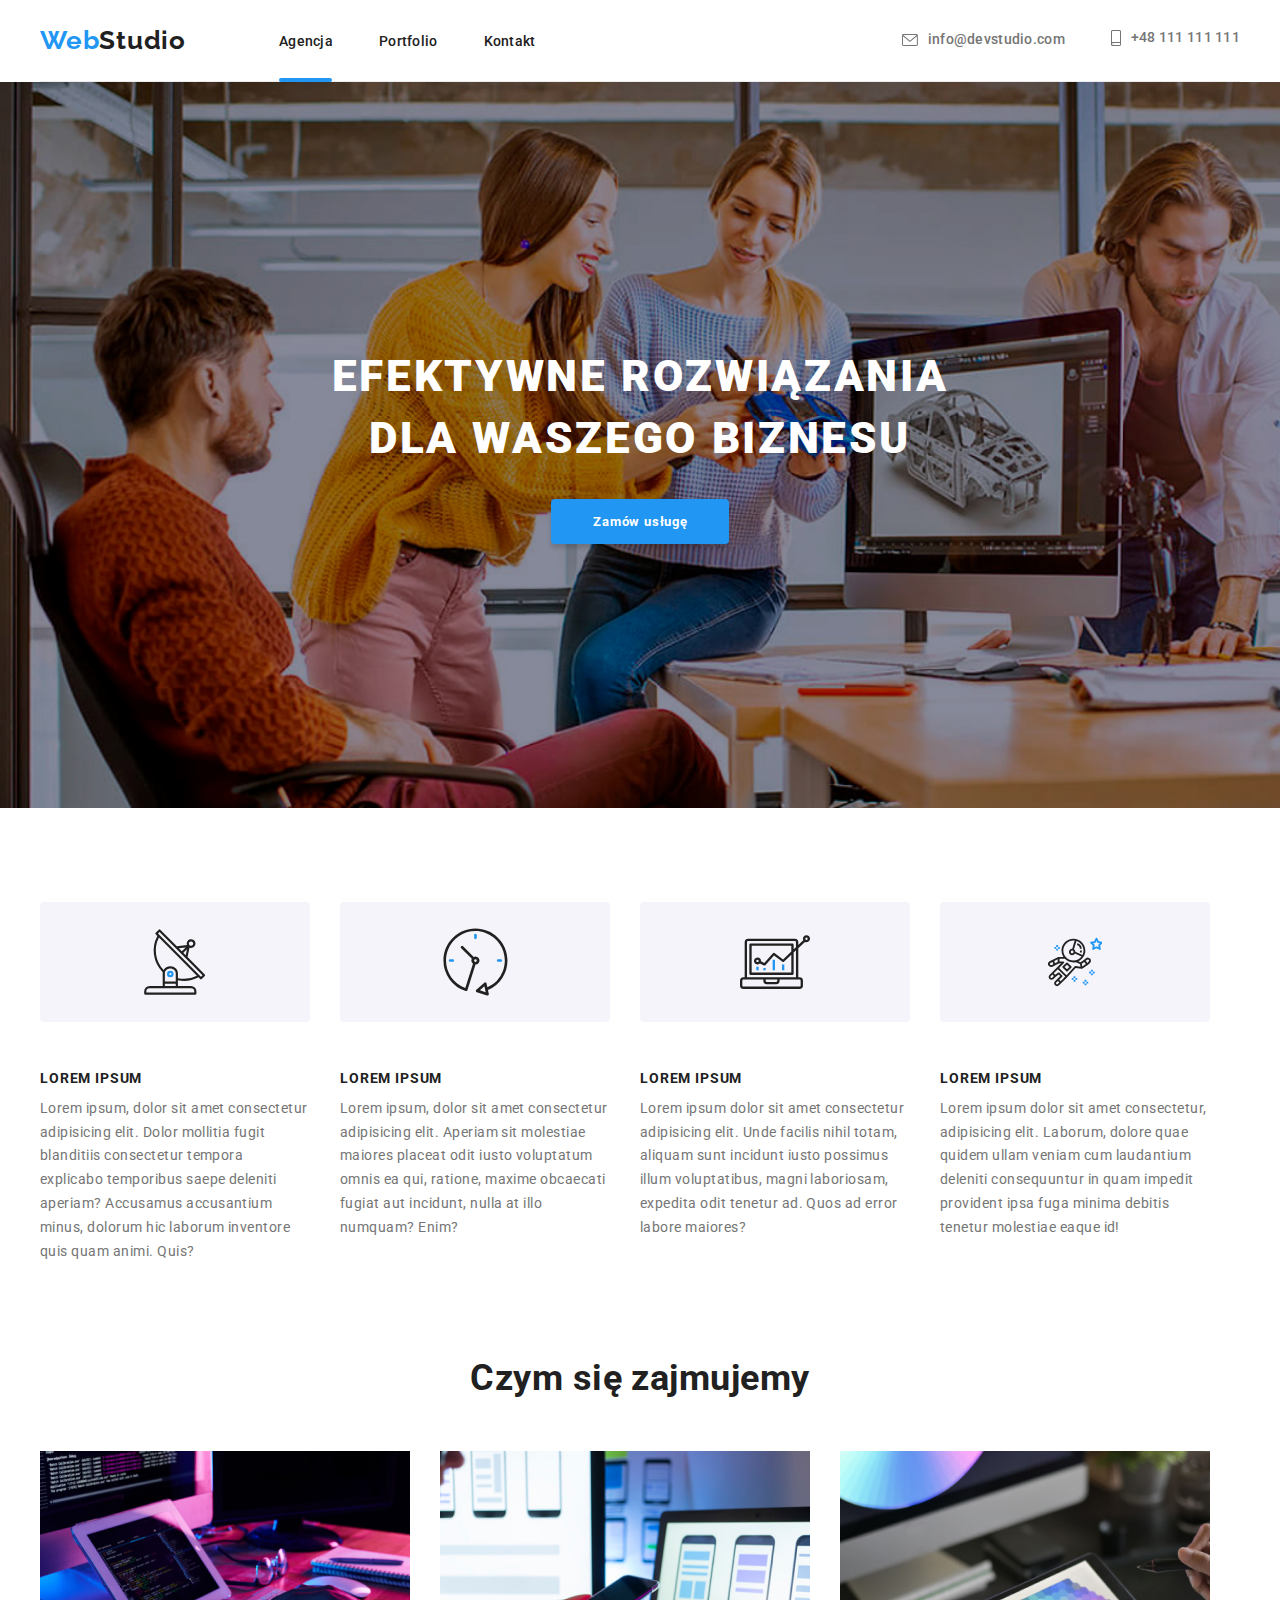
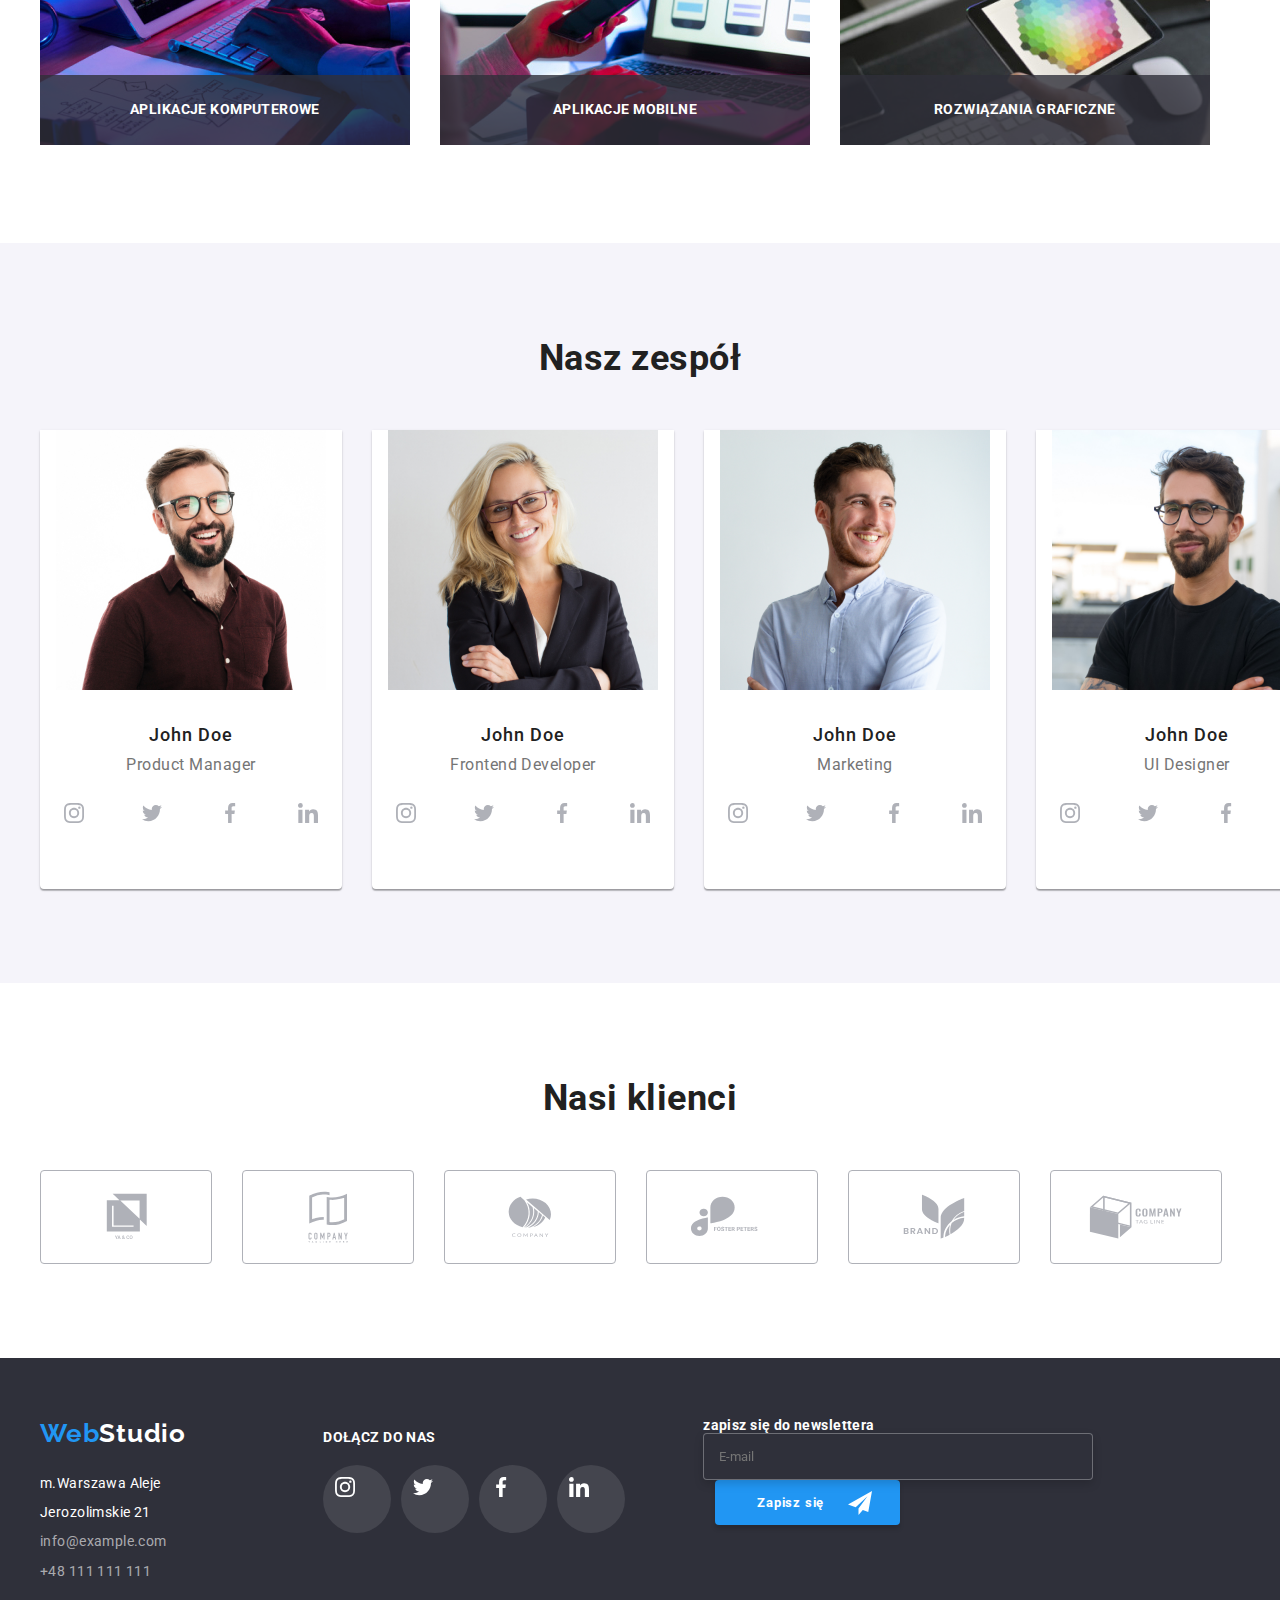
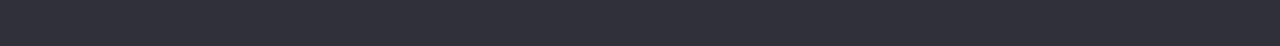
==== commit 55ed6360: "footer correction commit" ====
--- a/index.html
+++ b/index.html
@@ -136,7 +136,7 @@
       <!--3cia sekcja obszar działalności-->
       <section class="section section--operational">
         <div class="container">
-          <h2>Czym się zajmujemy</h2>
+          <h2 class="section__header">Czym się zajmujemy</h2>
           <ul class="operation operation--profession">
             <li>
               <figure class="operation__text">
@@ -162,31 +162,31 @@
       <!--Zespół Webstudio-->
       <section class="section section--team">
         <div class="container">
-          <h2>Nasz zespół</h2>
-          <ul class="operation operation--person">
-            <li>
-              <figure class="person-box">
+          <h2 class="section__header">Nasz zespół</h2>
+          <ul class="team">
+            <li>
+              <figure class="team__item">
                 <img src="images/person_1.jpg" alt="John Doe photo" width="270" height="260" />
                 <figcaption>
-                  <h3 class="name">John Doe</h3>
-                  <p class="role">Product Manager</p>
-                  <ul class="social social--common">
-                    <li class="social__media social__media--person">
+                  <h3 class="team__name">John Doe</h3>
+                  <p class="team__role">Product Manager</p>
+                  <ul class="team__icons">
+                    <li class="team__icon">
                       <svg width="20" height="20">
                         <use href="./images/icons.svg#icon-instagram-3"></use>
                       </svg>
                     </li>
-                    <li class="social__media social__media--person">
+                    <li class="team__icon">
                       <svg width="20" height="20">
                         <use href="./images/icons.svg#icon-twitter-1"></use>
                       </svg>
                     </li>
-                    <li class="social__media social__media--person">
+                    <li class="team__icon">
                       <svg width="20" height="20">
                         <use href="./images/icons.svg#icon-facebook-1"></use>
                       </svg>
                     </li>
-                    <li class="social__media social__media--person">
+                    <li class="team__icon">
                       <svg width="20" height="20">
                         <use href="./images/icons.svg#icon-linkedin-1"></use>
                       </svg>
@@ -196,28 +196,28 @@
               </figure>
             </li>
             <li>
-              <figure class="person-box">
+              <figure class="team__item">
                 <img src="images/person_2.jpg" alt="John Doe photo" width="270" height="260" />
                 <figcaption>
-                  <h3 class="name">John Doe</h3>
-                  <p class="role">Frontend Developer</p>
-                  <ul class="social social--common">
-                    <li class="social__media social__media--person">
+                  <h3 class="team__name">John Doe</h3>
+                  <p class="team__role">Frontend Developer</p>
+                  <ul class="team__icons">
+                    <li class="team__icon">
                       <svg width="20" height="20">
                         <use href="./images/icons.svg#icon-instagram-3"></use>
                       </svg>
                     </li>
-                    <li class="social__media social__media--person">
+                    <li class="team__icon">
                       <svg width="20" height="20">
                         <use href="./images/icons.svg#icon-twitter-1"></use>
                       </svg>
                     </li>
-                    <li class="social__media social__media--person">
+                    <li class="team__icon">
                       <svg width="20" height="20">
                         <use href="./images/icons.svg#icon-facebook-1"></use>
                       </svg>
                     </li>
-                    <li class="social__media social__media--person">
+                    <li class="team__icon">
                       <svg width="20" height="20">
                         <use href="./images/icons.svg#icon-linkedin-1"></use>
                       </svg>
@@ -227,28 +227,28 @@
               </figure>
             </li>
             <li>
-              <figure class="person-box">
+              <figure class="team__item">
                 <img src="images/person_3.jpg" alt="John Doe photo" width="270" height="260" />
                 <figcaption>
-                  <h3 class="name">John Doe</h3>
-                  <p class="role">Marketing</p>
-                  <ul class="social social--common">
-                    <li class="social__media social__media--person">
+                  <h3 class="team__name">John Doe</h3>
+                  <p class="team__role">Marketing</p>
+                  <ul class="team__icons">
+                    <li class="team__icon">
                       <svg width="20" height="20">
                         <use href="./images/icons.svg#icon-instagram-3"></use>
                       </svg>
                     </li>
-                    <li class="social__media social__media--person">
+                    <li class="team__icon">
                       <svg width="20" height="20">
                         <use href="./images/icons.svg#icon-twitter-1"></use>
                       </svg>
                     </li>
-                    <li class="social__media social__media--person">
+                    <li class="team__icon">
                       <svg width="20" height="20">
                         <use href="./images/icons.svg#icon-facebook-1"></use>
                       </svg>
                     </li>
-                    <li class="social__media social__media--person">
+                    <li class="team__icon">
                       <svg width="20" height="20">
                         <use href="./images/icons.svg#icon-linkedin-1"></use>
                       </svg>
@@ -258,28 +258,28 @@
               </figure>
             </li>
             <li>
-              <figure class="person-box">
+              <figure class="team__item">
                 <img src="images/person_4.jpg" alt="John Doe photo" width="270" height="260" />
                 <figcaption>
-                  <h3 class="name">John Doe</h3>
-                  <p class="role">UI Designer</p>
-                  <ul class="social social--common">
-                    <li class="social__media social__media--person">
+                  <h3 class="team__name">John Doe</h3>
+                  <p class="team__role">UI Designer</p>
+                  <ul class="team__icons">
+                    <li class="team__icon">
                       <svg width="20" height="20">
                         <use href="./images/icons.svg#icon-instagram-3"></use>
                       </svg>
                     </li>
-                    <li class="social__media social__media--person">
+                    <li class="team__icon">
                       <svg width="20" height="20">
                         <use href="./images/icons.svg#icon-twitter-1"></use>
                       </svg>
                     </li>
-                    <li class="social__media social__media--person">
+                    <li class="team__icon">
                       <svg width="20" height="20">
                         <use href="./images/icons.svg#icon-facebook-1"></use>
                       </svg>
                     </li>
-                    <li class="social__media social__media--person">
+                    <li class="team__icon">
                       <svg width="20" height="20">
                         <use href="./images/icons.svg#icon-linkedin-1"></use>
                       </svg>
@@ -292,9 +292,9 @@
         </div>
       </section>
       <!--Nasi Klienci-->
-      <section class="section group-6">
+      <section class="section">
         <div class="container">
-          <h2>Nasi klienci</h2>
+          <h2 class="section__header">Nasi klienci</h2>
           <ul class="operation operation--customers">
             <li class="operation__clients">
               <svg width="41" height="46.7">
@@ -335,42 +335,42 @@
         <div>
           <a class="logo" href="./index.html">Web<span class="logo--light">Studio</span></a>
           <address>
-            <ul class="link-footer">
+            <ul class="footer">
               <li>
                 <a
-                  class="link-footer__maps"
+                  class="footer__maps"
                   href="https://goo.gl/maps/4yjW4w5AXTQKJYEA8"
                   target="_blank"
                   >m.Warszawa Aleje Jerozolimskie 21</a
                 >
               </li>
               <li>
-                <a class="link-footer__end" href="mailto:info@example.com">info@example.com</a>
+                <a class="footer__address" href="mailto:info@example.com">info@example.com</a>
               </li>
-              <li><a class="link-footer__end" href="tel:+481111111">+48 111 111 111</a></li>
+              <li><a class="footer__address" href="tel:+481111111">+48 111 111 111</a></li>
             </ul>
           </address>
         </div>
         <div>
-          <h4 class="footer-social">dołącz do nas</h4>
-          <ul class="social social--footer-social-list">
-            <li class="social__media social__media--footer">
-              <svg class="social__footer-icon" width="20" height="20">
+          <h4 class="footer__header">dołącz do nas</h4>
+          <ul class="footer__media-list">
+            <li class="footer__media-item">
+              <svg class="footer__media-icon" width="20" height="20">
                 <use href="./images/icons.svg#icon-instagram-3"></use>
               </svg>
             </li>
-            <li class="social__media social__media--footer">
-              <svg class="social__footer-icon" width="20" height="20">
+            <li class="footer__media-item">
+              <svg class="footer__media-icon" width="20" height="20">
                 <use href="./images/icons.svg#icon-twitter-1"></use>
               </svg>
             </li>
-            <li class="social__media social__media--footer">
-              <svg class="social__footer-icon" width="20" height="20">
+            <li class="footer__media-item">
+              <svg class="footer__media-icon" width="20" height="20">
                 <use href="./images/icons.svg#icon-facebook-1"></use>
               </svg>
             </li>
-            <li class="social__media social__media--footer">
-              <svg class="social__footer-icon" width="20" height="20">
+            <li class="footer__media-item">
+              <svg class="footer__media-icon" width="20" height="20">
                 <use href="./images/icons.svg#icon-linkedin-1"></use>
               </svg>
             </li>
--- a/css/main.min.css
+++ b/css/main.min.css
@@ -1 +1 @@
-.btn{font-family:"Roboto",sans-serif;background-color:#2196f3;color:#fff;font-weight:700;line-height:1.9;-webkit-box-shadow:0px 4px 4px rgba(0,0,0,.15);box-shadow:0px 4px 4px rgba(0,0,0,.15);border:none;border-radius:4px;letter-spacing:.06em}.btn--modal-button{padding:10px 41px 10px 42px;margin-top:30px}.btn--modal-button:first-letter{text-transform:uppercase}.btn--sent-button{padding:10px 76px;margin:0 164px 40px 164px}.btn--sign-in{padding:10px 28px 10px 42px;margin-left:12px;display:-webkit-inline-box;display:-ms-inline-flexbox;display:inline-flex;-webkit-box-align:center;-ms-flex-align:center;align-items:center;text-align:center}.sgn-in-icon{fill:#fff;margin-left:24px}.sgn-in-email{font-family:"Roboto",sans-serif;background-color:#2f303a;padding:15px;width:358px;border:1px solid rgba(255,255,255,.3);-webkit-filter:drop-shadow(0px 4px 4px rgba(0, 0, 0, 0.15));filter:drop-shadow(0px 4px 4px rgba(0, 0, 0, 0.15));border-radius:4px;color:#fff}.sgn-in-footer{margin-left:8px}.button-nav{display:-webkit-box;display:-ms-flexbox;display:flex;-webkit-column-gap:8px;-moz-column-gap:8px;column-gap:8px;-webkit-box-pack:center;-ms-flex-pack:center;justify-content:center;padding-bottom:50px}.button-nav__main{font-family:"Roboto",sans-serif;background-color:#f5f4fa;border:none;color:#212121;font-weight:500;line-height:1.6;text-align:center;padding:6px 22px;border-radius:4px}.button-nav__main:hover,.button-nav__main:focus{color:#fff;background-color:#2196f3;-webkit-box-shadow:0px 3px 1px rgba(0,0,0,.1),0px 1px 2px rgba(0,0,0,.08),0px 2px 2px rgba(0,0,0,.12);box-shadow:0px 3px 1px rgba(0,0,0,.1),0px 1px 2px rgba(0,0,0,.08),0px 2px 2px rgba(0,0,0,.12);-webkit-transition-duration:250ms;transition-duration:250ms;-webkit-transition-timing-function:cubic-bezier(0.4, 0, 0.2, 1);transition-timing-function:cubic-bezier(0.4, 0, 0.2, 1)}.lorem{display:-webkit-inline-box;display:-ms-inline-flexbox;display:inline-flex;-ms-flex-preferred-size:calc((100% - 60px)/4);flex-basis:calc((100% - 60px)/4);-webkit-box-pack:justify;-ms-flex-pack:justify;justify-content:space-between;gap:30px}.lorem__element{text-transform:uppercase;font-size:14px;line-height:1.1;padding-top:30px}.lorem__item{width:270px;height:120px;background-color:#f5f4fa;border-radius:4px;display:-webkit-inline-box;display:-ms-inline-flexbox;display:inline-flex;-webkit-box-align:center;-ms-flex-align:center;align-items:center;-webkit-box-pack:center;-ms-flex-pack:center;justify-content:center}.lorem__text{width:270px;font-size:14px;line-height:1.7;margin-top:10px}.backdrop{position:fixed;left:0;top:0;width:100%;height:100%;background-color:rgba(0,0,0,.1)}.is-hidden{opacity:0;visibility:hidden;pointer-events:none}.modal{position:absolute;top:50%;left:50%;width:528px;min-height:581px;-webkit-transform:translate(-50%, -50%);transform:translate(-50%, -50%);background-color:#fff}.modal__icon{fill:#212121;position:absolute;-webkit-transform:translate(30%, -25%);transform:translate(30%, -25%);left:52px}.modal__input{width:448px;height:40px;border:1px solid rgba(33,33,33,.2);border-radius:4px;margin-top:4px;position:relative;padding-left:42px}.modal__input:focus-within+svg,.modal__input:hover+svg,.modal__input:hover,.modal__input:focus{outline:none;border-color:#2196f3;fill:#2196f3;-webkit-transition-duration:250ms;transition-duration:250ms;-webkit-transition-timing-function:cubic-bezier(0.4, 0, 0.2, 1);transition-timing-function:cubic-bezier(0.4, 0, 0.2, 1)}.modal__label{font-family:"Roboto",sans-serif;font-style:normal;font-weight:400;font-size:12px;line-height:1.17;letter-spacing:.01em;color:#757575;display:-webkit-box;display:-ms-flexbox;display:flex;-webkit-box-orient:vertical;-webkit-box-direction:normal;-ms-flex-direction:column;flex-direction:column;padding:0 40px 10px 40px}.modal__comment-box{width:448px;height:120px;border:1px solid rgba(33,33,33,.2);border-radius:4px;resize:none;padding-top:12px;padding-left:16px;margin-top:4px}.modal p{font-family:"Roboto",sans-serif;font-style:normal;font-weight:700;font-size:20px;line-height:1.15;text-align:center;letter-spacing:.03em;color:#212121;padding:40px 40px 12px 40px}.checkbox-label{margin:20px 54px 30px 54px;-webkit-transition:background-color .2s easy-in,15s easy-in,-webkit-box-shadow 0;transition:background-color .2s easy-in,15s easy-in,-webkit-box-shadow 0;transition:background-color .2s easy-in,box-shadow 0,15s easy-in;transition:background-color .2s easy-in,box-shadow 0,15s easy-in,-webkit-box-shadow 0;display:block}.checkbox-input{width:16px;height:15px;border-color:#212121;display:-webkit-inline-box;display:-ms-inline-flexbox;display:inline-flex;-webkit-box-align:center;-ms-flex-align:center;align-items:center}.checkbox-input:hover,.checkbox-input:focus{background-color:#2196f3;border-color:#2196f3;-webkit-transition-duration:250ms;transition-duration:250ms;-webkit-transition-timing-function:cubic-bezier(0.4, 0, 0.2, 1);transition-timing-function:cubic-bezier(0.4, 0, 0.2, 1)}.modal textarea[name=text]:focus-within{outline:none;border-color:#2196f3}.check{position:relative;-webkit-transform:translate(30%, -320%);transform:translate(30%, -320%);visibility:hidden}.policy{color:#2196f3;text-decoration:underline}.policy-text{font-family:"Roboto",sans-serif;font-style:normal;font-weight:400;font-size:14px;line-height:1.7;letter-spacing:.03em;color:#757575}.close-button{position:absolute;top:8px;right:8px;width:30px;height:30px;background-color:#fff;border-radius:50%;border:1px solid rgba(0,0,0,.1)}.close-icon{fill:#000;position:relative;top:3px}.link-footer{padding:20px 0 60px 0}.link-footer__maps,.link-footer__end{font-family:"Roboto",sans-serif;font-size:14px;line-height:2.1;letter-spacing:.03em;font-style:normal}.link-footer__maps{color:#fff}.link-footer__end{color:rgba(255,255,255,.6)}.footer-social{text-transform:uppercase;font-style:normal;padding:12px 0 20px 0}.nav-header,.menu{display:-webkit-box;display:-ms-flexbox;display:flex;-webkit-box-pack:justify;-ms-flex-pack:justify;justify-content:space-between;-webkit-box-align:center;-ms-flex-align:center;align-items:center;-webkit-column-gap:46px;-moz-column-gap:46px;column-gap:46px}.menu__link-nav{font-family:"Roboto",sans-serif;font-weight:500;font-size:14px;line-height:1.14;letter-spacing:.02em}.menu__link-nav:hover svg,.menu__link-nav:focus svg,.menu__link-nav:hover,.menu__link-nav:focus{color:#2196f3;fill:#2196f3;-webkit-transition-duration:250ms;transition-duration:250ms;-webkit-transition-timing-function:cubic-bezier(0.4, 0, 0.2, 1);transition-timing-function:cubic-bezier(0.4, 0, 0.2, 1)}.menu__link-nav--primary{color:#212121;position:relative}.menu__link-nav--primary:is:hover,:focus,:active{color:#2196f3}.menu__link-nav--primary:active::after,.menu__link-nav--agency::after,.menu__link-nav--portfolio::after{content:"";position:absolute;width:53px;height:4px;border-radius:2px;background-color:#2196f3;display:block;margin-top:28px}.menu__link-nav--secondary{display:-webkit-inline-box;display:-ms-inline-flexbox;display:inline-flex;color:#757575;-webkit-box-align:center;-ms-flex-align:center;align-items:center}.menu__icon-nav{fill:#757575;margin-right:10px}.operation{display:-webkit-inline-box;display:-ms-inline-flexbox;display:inline-flex;-webkit-box-pack:justify;-ms-flex-pack:justify;justify-content:space-between;gap:30px;padding-top:50px}.operation__text{position:relative;display:-webkit-inline-box;display:-ms-inline-flexbox;display:inline-flex}.operation__signature{font-family:"Roboto",sans-serif;font-weight:700;font-size:14px;line-height:1.1;text-align:center;letter-spacing:.03em;text-transform:uppercase;position:absolute;left:0;right:0;bottom:0;color:#fff;background:rgba(47,48,58,.8);padding:27px 90px}.operation__clients{display:-webkit-box;display:-ms-flexbox;display:flex;-webkit-box-pack:center;-ms-flex-pack:center;justify-content:center;-webkit-box-align:center;-ms-flex-align:center;align-items:center;height:92px;width:170px;border:1px solid #afb1b8;border-radius:4px;color:#afb1b8}.operation__clients:hover,.operation__clients:focus,.operation__clients:hover svg,.operation__clients:focus svg{border-color:#2196f3;fill:#2196f3;-webkit-transition-duration:250ms;transition-duration:250ms;-webkit-transition-timing-function:cubic-bezier(0.4, 0, 0.2, 1);transition-timing-function:cubic-bezier(0.4, 0, 0.2, 1)}.operation--profession{-ms-flex-preferred-size:calc((100% - 60px)/3);flex-basis:calc((100% - 60px)/3)}.operation--customers{-ms-flex-preferred-size:calc((100% - 150px)/6);flex-basis:calc((100% - 150px)/6)}.operation--person{-ms-flex-preferred-size:calc((100% - 90px)/4);flex-basis:calc((100% - 90px)/4)}.person-box{background:#fff;-webkit-box-shadow:0px 1px 3px rgba(0,0,0,.12),0px 1px 1px rgba(0,0,0,.14),0px 2px 1px rgba(0,0,0,.2);box-shadow:0px 1px 3px rgba(0,0,0,.12),0px 1px 1px rgba(0,0,0,.14),0px 2px 1px rgba(0,0,0,.2);border-radius:0px 0px 4px 4px;text-align:center}.name{font-weight:500;line-height:1.2;padding-top:30px}.role{line-height:1.2;padding-top:10px;padding-bottom:16px}.gallery{display:-webkit-box;display:-ms-flexbox;display:flex;-ms-flex-wrap:wrap;flex-wrap:wrap;-ms-flex-preferred-size:calc((100% - 90px)/3);flex-basis:calc((100% - 90px)/3);gap:30px}.gallery__item{display:-webkit-box;display:-ms-flexbox;display:flex;-ms-flex-wrap:wrap;flex-wrap:wrap;-ms-flex-preferred-size:calc((100% - 90px)/3);flex-basis:calc((100% - 90px)/3);gap:30px}.gallery__card{width:370px;border:1px solid #eee;background:#fff}.gallery__img-container>img{display:block;width:100%;height:100%;-o-object-fit:cover;object-fit:cover}.gallery__img-container{position:relative;overflow:hidden;border:1px solid #eee}.gallery__box-card{margin:0;position:absolute;left:0;right:0;top:0;bottom:0;background:rgba(33,150,243,.9);padding:49px 45px 49px 24px;color:#fff;border:none}.gallery__card figcaption{padding:20px 0 20px 24px}.gallery__card figcaption:hover,.gallery__card figcaption:focus{-webkit-box-shadow:0px 1px 1px rgba(0,0,0,.12),0px 4px 4px rgba(0,0,0,.06),1px 4px 6px rgba(0,0,0,.16);box-shadow:0px 1px 1px rgba(0,0,0,.12),0px 4px 4px rgba(0,0,0,.06),1px 4px 6px rgba(0,0,0,.16);-webkit-transition-duration:250ms;transition-duration:250ms;-webkit-transition-timing-function:cubic-bezier(0.4, 0, 0.2, 1);transition-timing-function:cubic-bezier(0.4, 0, 0.2, 1)}.gallery__box-card{-webkit-transform:translateY(100%);transform:translateY(100%);-webkit-transition:-webkit-transform .3s ease-in;transition:-webkit-transform .3s ease-in;transition:transform .3s ease-in;transition:transform .3s ease-in, -webkit-transform .3s ease-in}.gallery__card:hover .gallery__box-card{-webkit-transform:translateY(0);transform:translateY(0)}.product{padding-bottom:4px;border:none}.btn{font-family:"Roboto",sans-serif;background-color:#2196f3;color:#fff;font-weight:700;line-height:1.9;-webkit-box-shadow:0px 4px 4px rgba(0,0,0,.15);box-shadow:0px 4px 4px rgba(0,0,0,.15);border:none;border-radius:4px;letter-spacing:.06em}.btn--modal-button{padding:10px 41px 10px 42px;margin-top:30px}.btn--modal-button:first-letter{text-transform:uppercase}.btn--sent-button{padding:10px 76px;margin:0 164px 40px 164px}.btn--sign-in{padding:10px 28px 10px 42px;margin-left:12px;display:-webkit-inline-box;display:-ms-inline-flexbox;display:inline-flex;-webkit-box-align:center;-ms-flex-align:center;align-items:center;text-align:center}.sgn-in-icon{fill:#fff;margin-left:24px}.sgn-in-email{font-family:"Roboto",sans-serif;background-color:#2f303a;padding:15px;width:358px;border:1px solid rgba(255,255,255,.3);-webkit-filter:drop-shadow(0px 4px 4px rgba(0, 0, 0, 0.15));filter:drop-shadow(0px 4px 4px rgba(0, 0, 0, 0.15));border-radius:4px;color:#fff}.sgn-in-footer{margin-left:8px}.button-nav{display:-webkit-box;display:-ms-flexbox;display:flex;-webkit-column-gap:8px;-moz-column-gap:8px;column-gap:8px;-webkit-box-pack:center;-ms-flex-pack:center;justify-content:center;padding-bottom:50px}.button-nav__main{font-family:"Roboto",sans-serif;background-color:#f5f4fa;border:none;color:#212121;font-weight:500;line-height:1.6;text-align:center;padding:6px 22px;border-radius:4px}.button-nav__main:hover,.button-nav__main:focus{color:#fff;background-color:#2196f3;-webkit-box-shadow:0px 3px 1px rgba(0,0,0,.1),0px 1px 2px rgba(0,0,0,.08),0px 2px 2px rgba(0,0,0,.12);box-shadow:0px 3px 1px rgba(0,0,0,.1),0px 1px 2px rgba(0,0,0,.08),0px 2px 2px rgba(0,0,0,.12);-webkit-transition-duration:250ms;transition-duration:250ms;-webkit-transition-timing-function:cubic-bezier(0.4, 0, 0.2, 1);transition-timing-function:cubic-bezier(0.4, 0, 0.2, 1)}.social--common{display:-webkit-inline-box;display:-ms-inline-flexbox;display:inline-flex;-webkit-box-pack:center;-ms-flex-pack:center;justify-content:center;gap:10px;padding-bottom:30px}.social__media{width:44px;height:44px;border-radius:50%;padding:12px}.social__media--person{background-color:#fff;display:-webkit-box;display:-ms-flexbox;display:flex;-ms-flex-preferred-size:calc((100% - 40px)/4);flex-basis:calc((100% - 40px)/4);gap:10px;-webkit-box-pack:center;-ms-flex-pack:center;justify-content:center;-ms-flex-line-pack:center;align-content:center}.social__media--person:hover,.social__media--person:focus,.social__media--person:hover svg{background-color:#2196f3;fill:#fff;-webkit-transition-duration:250ms;transition-duration:250ms;-webkit-transition-timing-function:cubic-bezier(0.4, 0, 0.2, 1);transition-timing-function:cubic-bezier(0.4, 0, 0.2, 1)}.social__media--footer{background-color:rgba(255,255,255,.1)}.social__media--footer:hover,.social__media--footer:focus,.social__media--footer:hover svg,.social__media--footer:focus svg{background-color:#2196f3;-webkit-transition-duration:250ms;transition-duration:250ms;-webkit-transition-timing-function:cubic-bezier(0.4, 0, 0.2, 1);transition-timing-function:cubic-bezier(0.4, 0, 0.2, 1)}.social--footer-social-list{display:-webkit-box;display:-ms-flexbox;display:flex;-webkit-box-align:center;-ms-flex-align:center;align-items:center;gap:10px}.social__footer-icon{fill:#fff}.logo{color:#2196f3;padding-right:47px;font-weight:700;font-family:"Raleway",sans-serif;font-size:26px;letter-spacing:.03em;line-height:1.19}.logo--dark{color:#212121}.logo--light{color:#fff}*{margin:0;padding:0}.section{padding:94px 0}.section--solution{background-image:url(../images/overlay.jpg);background-repeat:no-repeat;background-size:cover;background-color:#2f303a}.section--operational{padding-top:0}.section--team{background-color:#f5f4fa}svg{fill:#afb1b8}.container{max-width:1200px;width:100%;margin:0 auto}.container--end-body{display:-webkit-box;display:-ms-flexbox;display:flex;-webkit-box-pack:justify;-ms-flex-pack:justify;justify-content:space-between;padding-top:60px;-webkit-column-gap:70px;-moz-column-gap:70px;column-gap:70px}.container--main-body{display:-webkit-box;display:-ms-flexbox;display:flex;-webkit-box-pack:justify;-ms-flex-pack:justify;justify-content:space-between;-webkit-box-align:center;-ms-flex-align:center;align-items:center;padding:25px 0;border-bottom:1px solid #ececec}.container--main-content{text-align:center;padding:170px 0;gap:30px}ul{list-style:none}a{text-decoration:none}button,.social__media,.operation__clients,.social__footer-icon,.gallery{cursor:pointer}body{font-family:"Roboto",sans-serif;color:#212121;letter-spacing:.03em}h1{font-weight:900;font-size:44px;line-height:1.4;text-align:center;letter-spacing:.06em;text-transform:uppercase;color:#fff}h2{font-weight:700;font-size:36px;line-height:1.2;text-align:center;color:#212121}h3{font-weight:700;font-size:18px;color:#212121;line-height:2;letter-spacing:.06em}h4{color:#fff;font-weight:700;font-size:14px;line-height:1.1;letter-spacing:.03em}p{line-height:1.9;color:#757575}footer{background-color:#2f303a}/*# sourceMappingURL=main.min.css.map */+.btn{font-family:"Roboto",sans-serif;background-color:#2196f3;color:#fff;font-weight:700;line-height:1.9;-webkit-box-shadow:0px 4px 4px rgba(0,0,0,.15);box-shadow:0px 4px 4px rgba(0,0,0,.15);border:none;border-radius:4px;letter-spacing:.06em}.btn--modal-button{padding:10px 41px 10px 42px;margin-top:30px}.btn--modal-button:first-letter{text-transform:uppercase}.btn--sent-button{padding:10px 76px;margin:0 164px 40px 164px}.btn--sign-in{padding:10px 28px 10px 42px;margin-left:12px;display:-webkit-inline-box;display:-ms-inline-flexbox;display:inline-flex;-webkit-box-align:center;-ms-flex-align:center;align-items:center;text-align:center}.sgn-in-icon{fill:#fff;margin-left:24px}.sgn-in-email{font-family:"Roboto",sans-serif;background-color:#2f303a;padding:15px;width:358px;border:1px solid rgba(255,255,255,.3);-webkit-filter:drop-shadow(0px 4px 4px rgba(0, 0, 0, 0.15));filter:drop-shadow(0px 4px 4px rgba(0, 0, 0, 0.15));border-radius:4px;color:#fff}.sgn-in-footer{margin-left:8px}.button-nav{display:-webkit-box;display:-ms-flexbox;display:flex;-webkit-column-gap:8px;-moz-column-gap:8px;column-gap:8px;-webkit-box-pack:center;-ms-flex-pack:center;justify-content:center;padding-bottom:50px}.button-nav__main{font-family:"Roboto",sans-serif;background-color:#f5f4fa;border:none;color:#212121;font-weight:500;line-height:1.6;text-align:center;padding:6px 22px;border-radius:4px}.button-nav__main:hover,.button-nav__main:focus{color:#fff;background-color:#2196f3;-webkit-box-shadow:0px 3px 1px rgba(0,0,0,.1),0px 1px 2px rgba(0,0,0,.08),0px 2px 2px rgba(0,0,0,.12);box-shadow:0px 3px 1px rgba(0,0,0,.1),0px 1px 2px rgba(0,0,0,.08),0px 2px 2px rgba(0,0,0,.12);-webkit-transition-duration:250ms;transition-duration:250ms;-webkit-transition-timing-function:cubic-bezier(0.4, 0, 0.2, 1);transition-timing-function:cubic-bezier(0.4, 0, 0.2, 1)}.lorem{display:-webkit-inline-box;display:-ms-inline-flexbox;display:inline-flex;-ms-flex-preferred-size:calc((100% - 60px)/4);flex-basis:calc((100% - 60px)/4);-webkit-box-pack:justify;-ms-flex-pack:justify;justify-content:space-between;gap:30px}.lorem__element{text-transform:uppercase;font-size:14px;line-height:1.1;padding-top:30px}.lorem__item{width:270px;height:120px;background-color:#f5f4fa;border-radius:4px;display:-webkit-inline-box;display:-ms-inline-flexbox;display:inline-flex;-webkit-box-align:center;-ms-flex-align:center;align-items:center;-webkit-box-pack:center;-ms-flex-pack:center;justify-content:center}.lorem__text{width:270px;font-size:14px;line-height:1.7;margin-top:10px}.backdrop{position:fixed;left:0;top:0;width:100%;height:100%;background-color:rgba(0,0,0,.1)}.is-hidden{opacity:0;visibility:hidden;pointer-events:none}.modal{position:absolute;top:50%;left:50%;width:528px;min-height:581px;-webkit-transform:translate(-50%, -50%);transform:translate(-50%, -50%);background-color:#fff}.modal__icon{fill:#212121;position:absolute;-webkit-transform:translate(30%, -25%);transform:translate(30%, -25%);left:52px}.modal__input{width:448px;height:40px;border:1px solid rgba(33,33,33,.2);border-radius:4px;margin-top:4px;position:relative;padding-left:42px}.modal__input:focus-within+svg,.modal__input:hover+svg,.modal__input:hover,.modal__input:focus{outline:none;border-color:#2196f3;fill:#2196f3;-webkit-transition-duration:250ms;transition-duration:250ms;-webkit-transition-timing-function:cubic-bezier(0.4, 0, 0.2, 1);transition-timing-function:cubic-bezier(0.4, 0, 0.2, 1)}.modal__label{font-family:"Roboto",sans-serif;font-style:normal;font-weight:400;font-size:12px;line-height:1.17;letter-spacing:.01em;color:#757575;display:-webkit-box;display:-ms-flexbox;display:flex;-webkit-box-orient:vertical;-webkit-box-direction:normal;-ms-flex-direction:column;flex-direction:column;padding:0 40px 10px 40px}.modal__comment-box{width:448px;height:120px;border:1px solid rgba(33,33,33,.2);border-radius:4px;resize:none;padding-top:12px;padding-left:16px;margin-top:4px}.modal p{font-family:"Roboto",sans-serif;font-style:normal;font-weight:700;font-size:20px;line-height:1.15;text-align:center;letter-spacing:.03em;color:#212121;padding:40px 40px 12px 40px}.checkbox-label{margin:20px 54px 30px 54px;-webkit-transition:background-color .2s easy-in,15s easy-in,-webkit-box-shadow 0;transition:background-color .2s easy-in,15s easy-in,-webkit-box-shadow 0;transition:background-color .2s easy-in,box-shadow 0,15s easy-in;transition:background-color .2s easy-in,box-shadow 0,15s easy-in,-webkit-box-shadow 0;display:block}.checkbox-input{width:16px;height:15px;border-color:#212121;display:-webkit-inline-box;display:-ms-inline-flexbox;display:inline-flex;-webkit-box-align:center;-ms-flex-align:center;align-items:center}.checkbox-input:hover,.checkbox-input:focus{background-color:#2196f3;border-color:#2196f3;-webkit-transition-duration:250ms;transition-duration:250ms;-webkit-transition-timing-function:cubic-bezier(0.4, 0, 0.2, 1);transition-timing-function:cubic-bezier(0.4, 0, 0.2, 1)}.modal textarea[name=text]:focus-within{outline:none;border-color:#2196f3}.check{position:relative;-webkit-transform:translate(30%, -320%);transform:translate(30%, -320%);visibility:hidden}.policy{color:#2196f3;text-decoration:underline}.policy-text{font-family:"Roboto",sans-serif;font-style:normal;font-weight:400;font-size:14px;line-height:1.7;letter-spacing:.03em;color:#757575}.close-button{position:absolute;top:8px;right:8px;width:30px;height:30px;background-color:#fff;border-radius:50%;border:1px solid rgba(0,0,0,.1)}.close-icon{fill:#000;position:relative;top:3px}.footer{padding:20px 0 60px 0}.footer__maps,.footer__address{font-family:"Roboto",sans-serif;font-size:14px;line-height:2.1;letter-spacing:.03em;font-style:normal}.footer__header{text-transform:uppercase;font-style:normal;padding:12px 0 20px 0}.footer__media-item{width:44px;height:44px;border-radius:50%;padding:12px;background-color:rgba(255,255,255,.1)}.footer__media-item:hover,.footer__media-item:focus,.footer__media-item:hover svg,.footer__media-item:focus svg{background-color:#2196f3;-webkit-transition-duration:250ms;transition-duration:250ms;-webkit-transition-timing-function:cubic-bezier(0.4, 0, 0.2, 1);transition-timing-function:cubic-bezier(0.4, 0, 0.2, 1)}.footer__media-list{display:-webkit-box;display:-ms-flexbox;display:flex;-webkit-box-align:center;-ms-flex-align:center;align-items:center;gap:10px}.footer__media-icon{fill:#fff}.footer__maps{color:#fff}.footer__address{color:rgba(255,255,255,.6)}.nav-header,.menu{display:-webkit-box;display:-ms-flexbox;display:flex;-webkit-box-pack:justify;-ms-flex-pack:justify;justify-content:space-between;-webkit-box-align:center;-ms-flex-align:center;align-items:center;-webkit-column-gap:46px;-moz-column-gap:46px;column-gap:46px}.menu__link-nav{font-family:"Roboto",sans-serif;font-weight:500;font-size:14px;line-height:1.14;letter-spacing:.02em}.menu__link-nav:hover svg,.menu__link-nav:focus svg,.menu__link-nav:hover,.menu__link-nav:focus{color:#2196f3;fill:#2196f3;-webkit-transition-duration:250ms;transition-duration:250ms;-webkit-transition-timing-function:cubic-bezier(0.4, 0, 0.2, 1);transition-timing-function:cubic-bezier(0.4, 0, 0.2, 1)}.menu__link-nav--primary{color:#212121;position:relative}.menu__link-nav--primary:is:hover,:focus,:active{color:#2196f3}.menu__link-nav--primary:active::after,.menu__link-nav--agency::after,.menu__link-nav--portfolio::after{content:"";position:absolute;width:53px;height:4px;border-radius:2px;background-color:#2196f3;display:block;margin-top:28px}.menu__link-nav--secondary{display:-webkit-inline-box;display:-ms-inline-flexbox;display:inline-flex;color:#757575;-webkit-box-align:center;-ms-flex-align:center;align-items:center}.menu__icon-nav{fill:#757575;margin-right:10px}.operation{display:-webkit-inline-box;display:-ms-inline-flexbox;display:inline-flex;-webkit-box-pack:justify;-ms-flex-pack:justify;justify-content:space-between;gap:30px;padding-top:50px}.operation__text{position:relative;display:-webkit-inline-box;display:-ms-inline-flexbox;display:inline-flex}.operation__signature{font-family:"Roboto",sans-serif;font-weight:700;font-size:14px;line-height:1.1;text-align:center;letter-spacing:.03em;text-transform:uppercase;position:absolute;left:0;right:0;bottom:0;color:#fff;background:rgba(47,48,58,.8);padding:27px 90px}.operation__clients{display:-webkit-box;display:-ms-flexbox;display:flex;-webkit-box-pack:center;-ms-flex-pack:center;justify-content:center;-webkit-box-align:center;-ms-flex-align:center;align-items:center;height:92px;width:170px;border:1px solid #afb1b8;border-radius:4px;color:#afb1b8}.operation__clients:hover,.operation__clients:focus,.operation__clients:hover svg,.operation__clients:focus svg{border-color:#2196f3;fill:#2196f3;-webkit-transition-duration:250ms;transition-duration:250ms;-webkit-transition-timing-function:cubic-bezier(0.4, 0, 0.2, 1);transition-timing-function:cubic-bezier(0.4, 0, 0.2, 1)}.operation--profession{-ms-flex-preferred-size:calc((100% - 60px)/3);flex-basis:calc((100% - 60px)/3)}.operation--customers{-ms-flex-preferred-size:calc((100% - 150px)/6);flex-basis:calc((100% - 150px)/6)}.gallery{display:-webkit-box;display:-ms-flexbox;display:flex;-ms-flex-wrap:wrap;flex-wrap:wrap;-ms-flex-preferred-size:calc((100% - 90px)/3);flex-basis:calc((100% - 90px)/3);gap:30px}.gallery__item{display:-webkit-box;display:-ms-flexbox;display:flex;-ms-flex-wrap:wrap;flex-wrap:wrap;-ms-flex-preferred-size:calc((100% - 90px)/3);flex-basis:calc((100% - 90px)/3);gap:30px}.gallery__card{width:370px;border:1px solid #eee;background:#fff}.gallery__img-container>img{display:block;width:100%;height:100%;-o-object-fit:cover;object-fit:cover}.gallery__img-container{position:relative;overflow:hidden;border:1px solid #eee}.gallery__box-card{margin:0;position:absolute;left:0;right:0;top:0;bottom:0;background:rgba(33,150,243,.9);padding:49px 45px 49px 24px;color:#fff;border:none}.gallery__card figcaption{padding:20px 0 20px 24px}.gallery__card figcaption:hover,.gallery__card figcaption:focus{-webkit-box-shadow:0px 1px 1px rgba(0,0,0,.12),0px 4px 4px rgba(0,0,0,.06),1px 4px 6px rgba(0,0,0,.16);box-shadow:0px 1px 1px rgba(0,0,0,.12),0px 4px 4px rgba(0,0,0,.06),1px 4px 6px rgba(0,0,0,.16);-webkit-transition-duration:250ms;transition-duration:250ms;-webkit-transition-timing-function:cubic-bezier(0.4, 0, 0.2, 1);transition-timing-function:cubic-bezier(0.4, 0, 0.2, 1)}.gallery__box-card{-webkit-transform:translateY(100%);transform:translateY(100%);-webkit-transition:-webkit-transform .3s ease-in;transition:-webkit-transform .3s ease-in;transition:transform .3s ease-in;transition:transform .3s ease-in, -webkit-transform .3s ease-in}.gallery__card:hover .gallery__box-card{-webkit-transform:translateY(0);transform:translateY(0)}.product{padding-bottom:4px;border:none}.btn{font-family:"Roboto",sans-serif;background-color:#2196f3;color:#fff;font-weight:700;line-height:1.9;-webkit-box-shadow:0px 4px 4px rgba(0,0,0,.15);box-shadow:0px 4px 4px rgba(0,0,0,.15);border:none;border-radius:4px;letter-spacing:.06em}.btn--modal-button{padding:10px 41px 10px 42px;margin-top:30px}.btn--modal-button:first-letter{text-transform:uppercase}.btn--sent-button{padding:10px 76px;margin:0 164px 40px 164px}.btn--sign-in{padding:10px 28px 10px 42px;margin-left:12px;display:-webkit-inline-box;display:-ms-inline-flexbox;display:inline-flex;-webkit-box-align:center;-ms-flex-align:center;align-items:center;text-align:center}.sgn-in-icon{fill:#fff;margin-left:24px}.sgn-in-email{font-family:"Roboto",sans-serif;background-color:#2f303a;padding:15px;width:358px;border:1px solid rgba(255,255,255,.3);-webkit-filter:drop-shadow(0px 4px 4px rgba(0, 0, 0, 0.15));filter:drop-shadow(0px 4px 4px rgba(0, 0, 0, 0.15));border-radius:4px;color:#fff}.sgn-in-footer{margin-left:8px}.button-nav{display:-webkit-box;display:-ms-flexbox;display:flex;-webkit-column-gap:8px;-moz-column-gap:8px;column-gap:8px;-webkit-box-pack:center;-ms-flex-pack:center;justify-content:center;padding-bottom:50px}.button-nav__main{font-family:"Roboto",sans-serif;background-color:#f5f4fa;border:none;color:#212121;font-weight:500;line-height:1.6;text-align:center;padding:6px 22px;border-radius:4px}.button-nav__main:hover,.button-nav__main:focus{color:#fff;background-color:#2196f3;-webkit-box-shadow:0px 3px 1px rgba(0,0,0,.1),0px 1px 2px rgba(0,0,0,.08),0px 2px 2px rgba(0,0,0,.12);box-shadow:0px 3px 1px rgba(0,0,0,.1),0px 1px 2px rgba(0,0,0,.08),0px 2px 2px rgba(0,0,0,.12);-webkit-transition-duration:250ms;transition-duration:250ms;-webkit-transition-timing-function:cubic-bezier(0.4, 0, 0.2, 1);transition-timing-function:cubic-bezier(0.4, 0, 0.2, 1)}.social--common{display:-webkit-inline-box;display:-ms-inline-flexbox;display:inline-flex;-webkit-box-pack:center;-ms-flex-pack:center;justify-content:center;gap:10px;padding-bottom:30px}.social__media{width:44px;height:44px;border-radius:50%;padding:12px}.social__media--person{background-color:#fff;display:-webkit-box;display:-ms-flexbox;display:flex;-ms-flex-preferred-size:calc((100% - 40px)/4);flex-basis:calc((100% - 40px)/4);gap:10px;-webkit-box-pack:center;-ms-flex-pack:center;justify-content:center;-ms-flex-line-pack:center;align-content:center}.social__media--person:hover,.social__media--person:focus,.social__media--person:hover svg{background-color:#2196f3;fill:#fff;-webkit-transition-duration:250ms;transition-duration:250ms;-webkit-transition-timing-function:cubic-bezier(0.4, 0, 0.2, 1);transition-timing-function:cubic-bezier(0.4, 0, 0.2, 1)}.logo{color:#2196f3;padding-right:47px;font-weight:700;font-family:"Raleway",sans-serif;font-size:26px;letter-spacing:.03em;line-height:1.19}.logo--dark{color:#212121}.logo--light{color:#fff}*{margin:0;padding:0}.section{padding:94px 0}.section__header{font-weight:700;font-size:36px;line-height:1.2;text-align:center;color:#212121}.section--solution{background-image:url(../images/overlay.jpg);background-repeat:no-repeat;background-size:cover;background-color:#2f303a}.section--operational{padding-top:0}.section--team{background-color:#f5f4fa}svg{fill:#afb1b8}.container{max-width:1200px;width:100%;margin:0 auto}.container--end-body{display:-webkit-box;display:-ms-flexbox;display:flex;-webkit-box-pack:justify;-ms-flex-pack:justify;justify-content:space-between;padding-top:60px;-webkit-column-gap:70px;-moz-column-gap:70px;column-gap:70px}.container--main-body{display:-webkit-box;display:-ms-flexbox;display:flex;-webkit-box-pack:justify;-ms-flex-pack:justify;justify-content:space-between;-webkit-box-align:center;-ms-flex-align:center;align-items:center;padding:25px 0;border-bottom:1px solid #ececec}.container--main-content{text-align:center;padding:170px 0;gap:30px}ul{list-style:none}a{text-decoration:none}button,.social__media,.operation__clients,.social__footer-icon,.gallery{cursor:pointer}body{font-family:"Roboto",sans-serif;color:#212121;letter-spacing:.03em}h1{font-weight:900;font-size:44px;line-height:1.4;text-align:center;letter-spacing:.06em;text-transform:uppercase;color:#fff}h3{font-weight:700;font-size:18px;color:#212121;line-height:2;letter-spacing:.06em}h4{color:#fff;font-weight:700;font-size:14px;line-height:1.1;letter-spacing:.03em}p{line-height:1.9;color:#757575}footer{background-color:#2f303a}.team{display:-webkit-inline-box;display:-ms-inline-flexbox;display:inline-flex;-webkit-box-pack:justify;-ms-flex-pack:justify;justify-content:space-between;gap:30px;padding-top:50px;-ms-flex-preferred-size:calc((100% - 90px)/4);flex-basis:calc((100% - 90px)/4)}.team__item{background:#fff;-webkit-box-shadow:0px 1px 3px rgba(0,0,0,.12),0px 1px 1px rgba(0,0,0,.14),0px 2px 1px rgba(0,0,0,.2);box-shadow:0px 1px 3px rgba(0,0,0,.12),0px 1px 1px rgba(0,0,0,.14),0px 2px 1px rgba(0,0,0,.2);border-radius:0px 0px 4px 4px;text-align:center}.team__name{font-weight:500;line-height:1.2;padding-top:30px}.team__role{line-height:1.2;padding-top:10px;padding-bottom:16px}.team__icons{display:-webkit-inline-box;display:-ms-inline-flexbox;display:inline-flex;-webkit-box-pack:center;-ms-flex-pack:center;justify-content:center;gap:10px;padding-bottom:30px}.team__icon{width:44px;height:44px;border-radius:50%;padding:12px;background-color:#fff;display:-webkit-box;display:-ms-flexbox;display:flex;-ms-flex-preferred-size:calc((100% - 40px)/4);flex-basis:calc((100% - 40px)/4);gap:10px;-webkit-box-pack:center;-ms-flex-pack:center;justify-content:center;-ms-flex-line-pack:center;align-content:center}.team__icon:hover,.team__icon:focus,.team__icon:hover svg{background-color:#2196f3;fill:#fff;-webkit-transition-duration:250ms;transition-duration:250ms;-webkit-transition-timing-function:cubic-bezier(0.4, 0, 0.2, 1);transition-timing-function:cubic-bezier(0.4, 0, 0.2, 1)}/*# sourceMappingURL=main.min.css.map */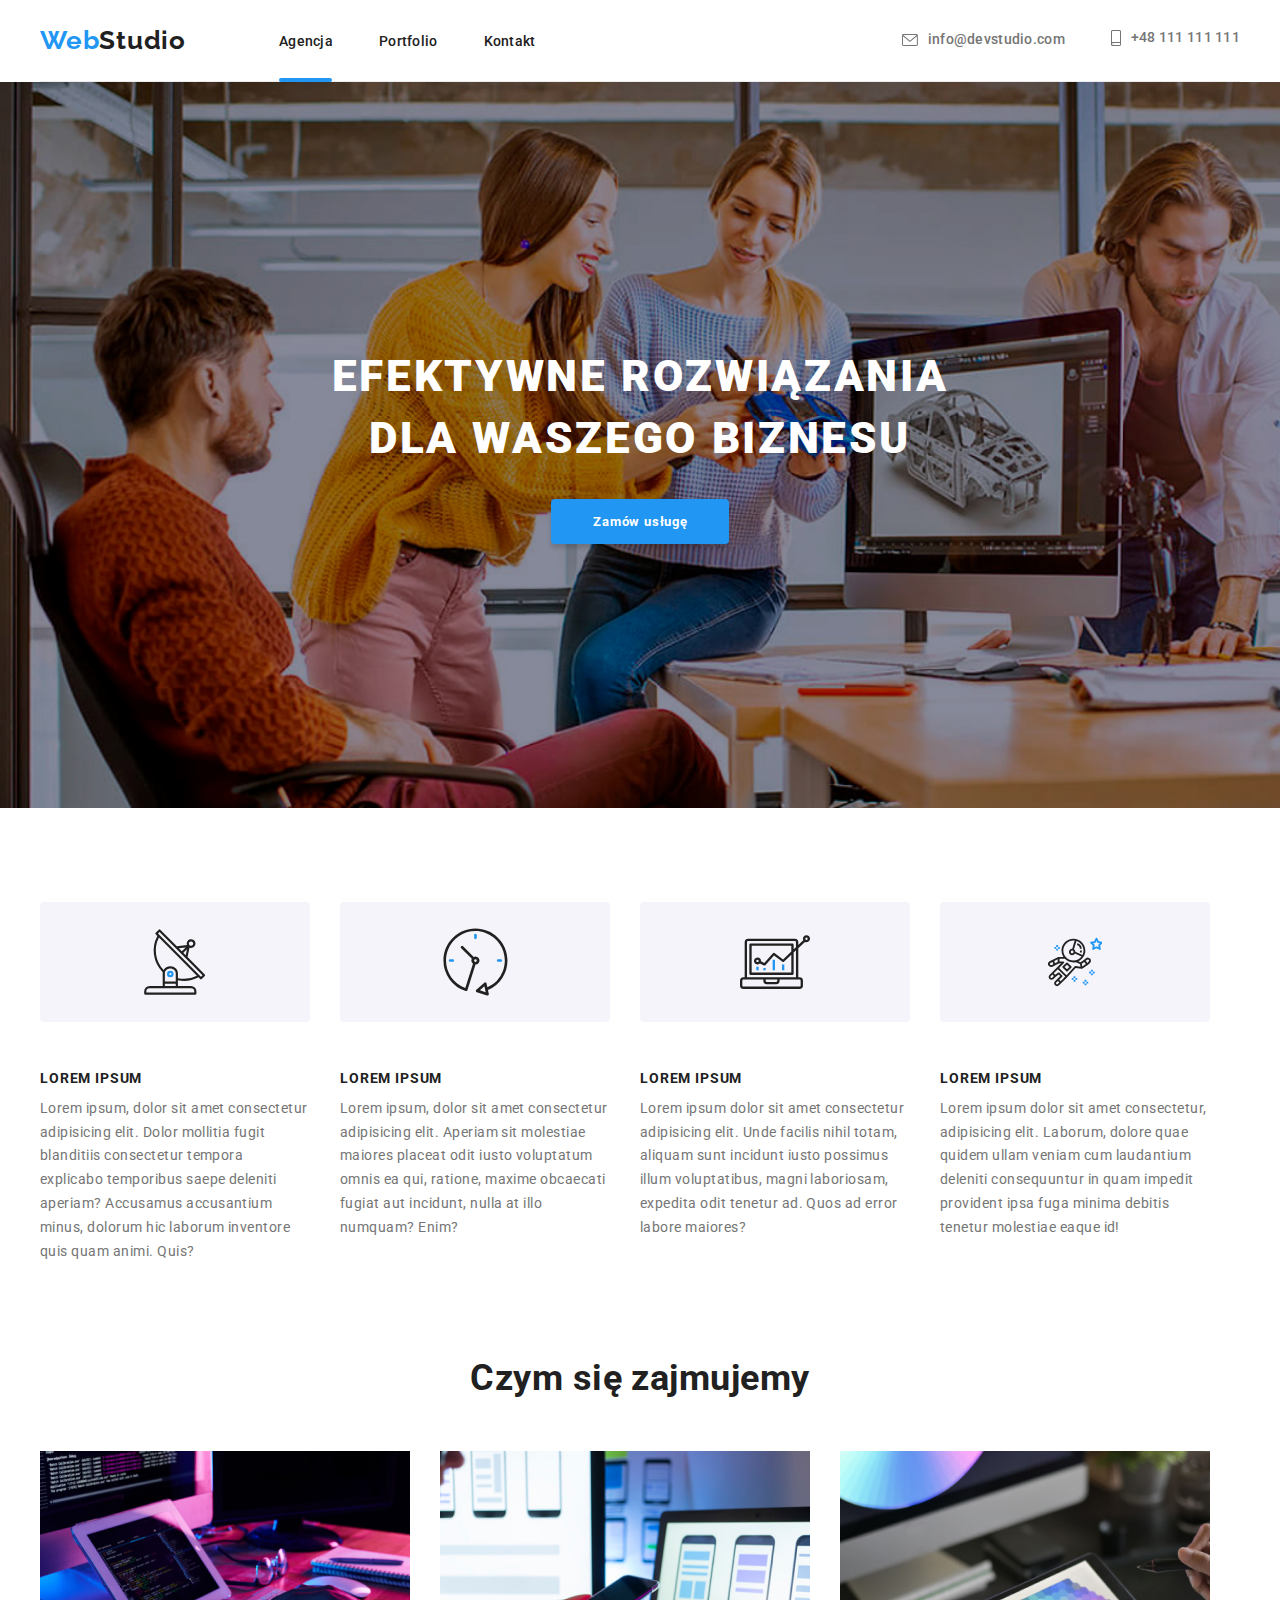
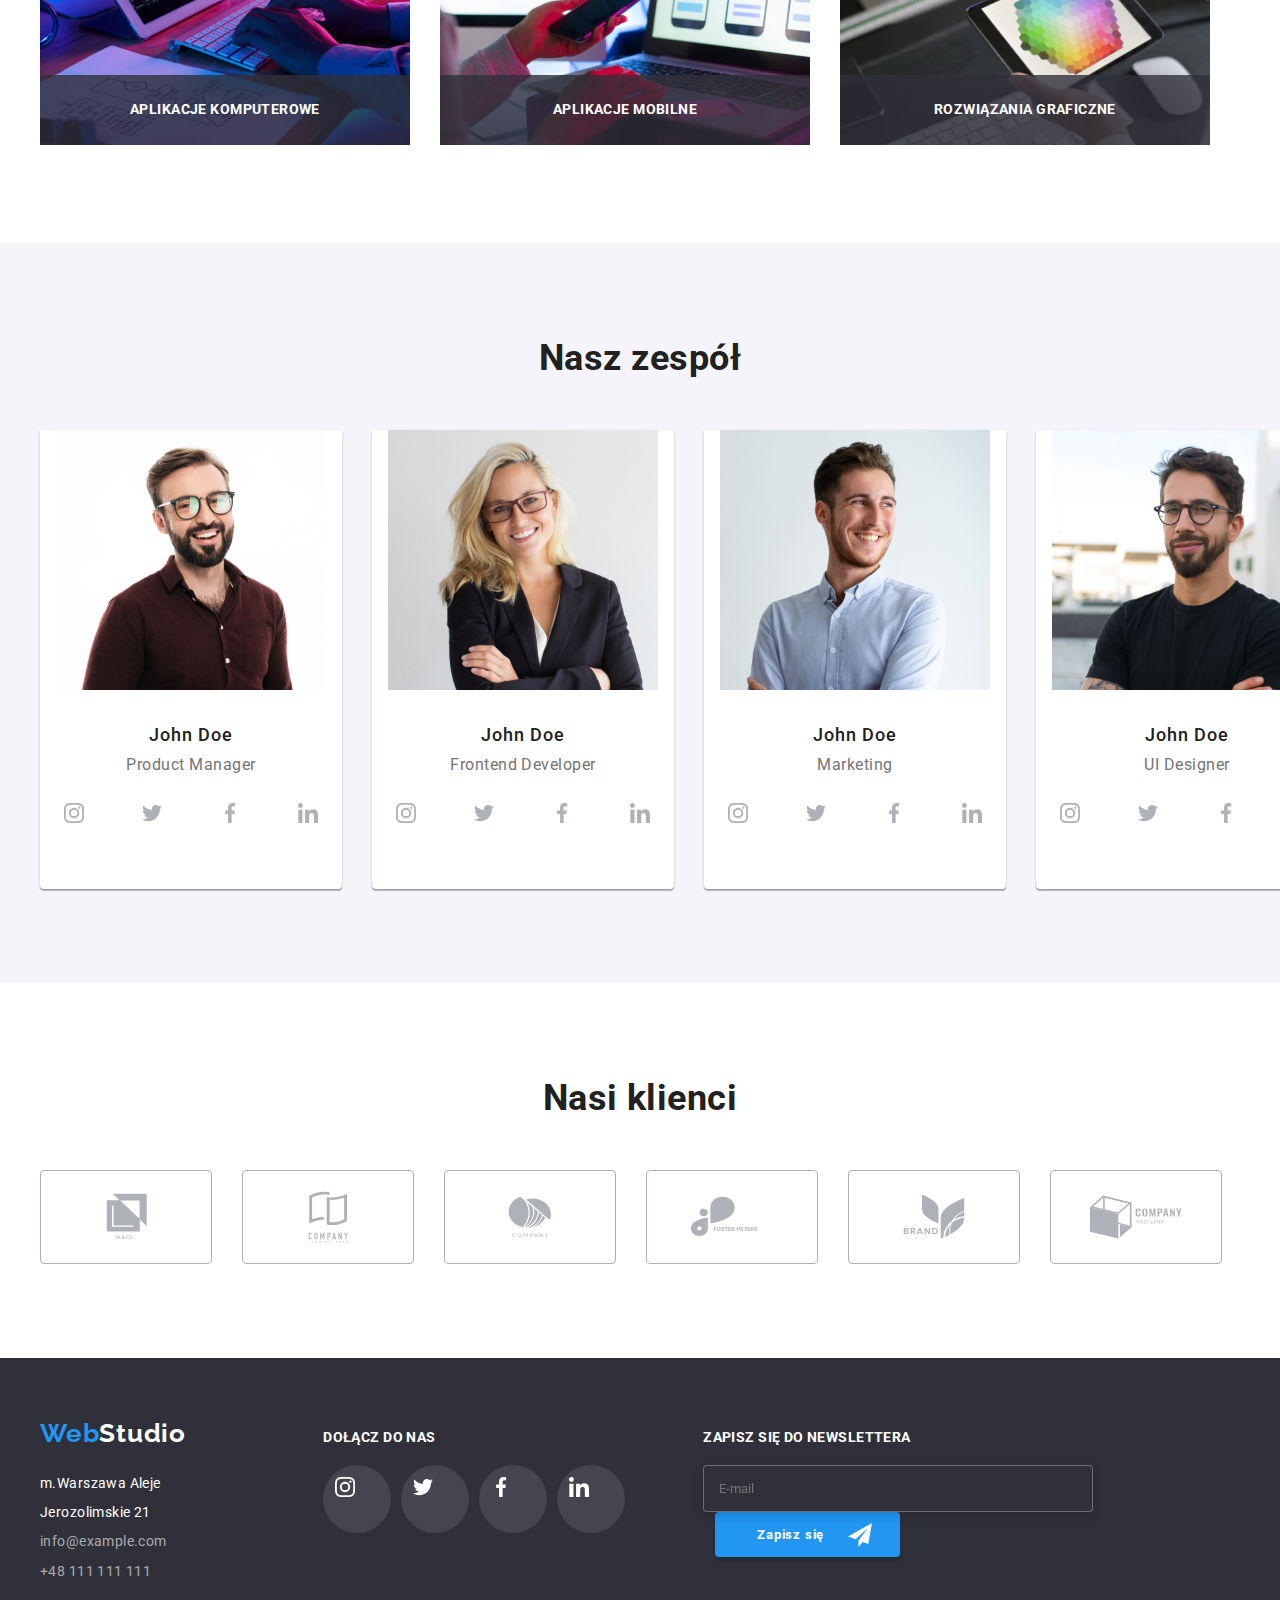
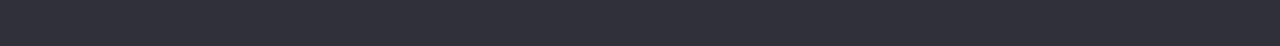
==== commit 908f281f: "button correction commit" ====
--- a/index.html
+++ b/index.html
@@ -71,7 +71,7 @@
             Efektywne rozwiązania<br />
             dla waszego biznesu
           </h1>
-          <button class="btn btn--modal-button" type="button" data-modal-open>zamów usługę</button>
+          <button class="modal-btn modal-btn--modal-open" type="button" data-modal-open>zamów usługę</button>
         </div>
       </section>
       <!--2ga sekcja Lorem Ipsum-->
@@ -376,13 +376,13 @@
             </li>
           </ul>
         </div>
-        <div class="sgn-in-footer">
+        <div class="form-footer">
           <form>
-            <h4 class="footer-social">zapisz się do newslettera</h4>
-            <input type="email" class="sgn-in-email" name="email" placeholder="E-mail" required />
-            <button type="submit" class="btn btn--sign-in">
+            <h4 class="form-footer__header">zapisz się do newslettera</h4>
+            <input type="email" class="form-footer__email" name="email" placeholder="E-mail" required />
+            <button type="submit" class="form-footer__button">
               Zapisz się
-              <svg class="sgn-in-icon" width="24" height="24">
+              <svg class="form-footer__button-icon" width="24" height="24">
                 <use href="./images/icons.svg#icon-icon-send"></use>
               </svg>
             </button>
@@ -423,24 +423,24 @@
               placeholder="Wprowadź tekst"
             ></textarea>
           </label>
-          <div class="checkbox-label">
+          <div class="modal__checkbox-label">
             <label>
-              <input type="checkbox" name="policy" value="conditions" class="checkbox-input" />
-              <span class="policy-text">
-                Oświadczam iż akceptuję <a class="policy" href="#">Regulamin </a> i
-                <a class="policy" href="#">Politykę Prywatności.</a></span
+              <input type="checkbox" name="policy" value="conditions" class="modal__checkbox-input" />
+              <span class="modal__policy-text">
+                Oświadczam iż akceptuję <a class="modal__policy" href="#">Regulamin </a> i
+                <a class="modal__policy" href="#">Politykę Prywatności.</a></span
               >
-              <svg class="check" width="11" height="8">
+              <svg class="modal__check-icon" width="11" height="8">
                 <use href="./images/icons.svg#icon-Vector-check"></use>
               </svg>
             </label>
           </div>
           <label>
-            <button type="submit" class="btn btn--sent-button">Wyślij</button>
+            <button type="submit" class="modal-btn modal-btn--sent-button">Wyślij</button>
           </label>
         </form>
-        <button type="button" class="close-button" data-modal-close>
-          <svg class="close-icon" width="17" height="17">
+        <button type="button" class="modal-close" data-modal-close>
+          <svg class="modal-close__icon" width="17" height="17">
             <use href="./images/icons.svg#icon-close-black"></use>
           </svg>
         </button>
--- a/css/main.min.css
+++ b/css/main.min.css
@@ -1 +1 @@
-.btn{font-family:"Roboto",sans-serif;background-color:#2196f3;color:#fff;font-weight:700;line-height:1.9;-webkit-box-shadow:0px 4px 4px rgba(0,0,0,.15);box-shadow:0px 4px 4px rgba(0,0,0,.15);border:none;border-radius:4px;letter-spacing:.06em}.btn--modal-button{padding:10px 41px 10px 42px;margin-top:30px}.btn--modal-button:first-letter{text-transform:uppercase}.btn--sent-button{padding:10px 76px;margin:0 164px 40px 164px}.btn--sign-in{padding:10px 28px 10px 42px;margin-left:12px;display:-webkit-inline-box;display:-ms-inline-flexbox;display:inline-flex;-webkit-box-align:center;-ms-flex-align:center;align-items:center;text-align:center}.sgn-in-icon{fill:#fff;margin-left:24px}.sgn-in-email{font-family:"Roboto",sans-serif;background-color:#2f303a;padding:15px;width:358px;border:1px solid rgba(255,255,255,.3);-webkit-filter:drop-shadow(0px 4px 4px rgba(0, 0, 0, 0.15));filter:drop-shadow(0px 4px 4px rgba(0, 0, 0, 0.15));border-radius:4px;color:#fff}.sgn-in-footer{margin-left:8px}.button-nav{display:-webkit-box;display:-ms-flexbox;display:flex;-webkit-column-gap:8px;-moz-column-gap:8px;column-gap:8px;-webkit-box-pack:center;-ms-flex-pack:center;justify-content:center;padding-bottom:50px}.button-nav__main{font-family:"Roboto",sans-serif;background-color:#f5f4fa;border:none;color:#212121;font-weight:500;line-height:1.6;text-align:center;padding:6px 22px;border-radius:4px}.button-nav__main:hover,.button-nav__main:focus{color:#fff;background-color:#2196f3;-webkit-box-shadow:0px 3px 1px rgba(0,0,0,.1),0px 1px 2px rgba(0,0,0,.08),0px 2px 2px rgba(0,0,0,.12);box-shadow:0px 3px 1px rgba(0,0,0,.1),0px 1px 2px rgba(0,0,0,.08),0px 2px 2px rgba(0,0,0,.12);-webkit-transition-duration:250ms;transition-duration:250ms;-webkit-transition-timing-function:cubic-bezier(0.4, 0, 0.2, 1);transition-timing-function:cubic-bezier(0.4, 0, 0.2, 1)}.lorem{display:-webkit-inline-box;display:-ms-inline-flexbox;display:inline-flex;-ms-flex-preferred-size:calc((100% - 60px)/4);flex-basis:calc((100% - 60px)/4);-webkit-box-pack:justify;-ms-flex-pack:justify;justify-content:space-between;gap:30px}.lorem__element{text-transform:uppercase;font-size:14px;line-height:1.1;padding-top:30px}.lorem__item{width:270px;height:120px;background-color:#f5f4fa;border-radius:4px;display:-webkit-inline-box;display:-ms-inline-flexbox;display:inline-flex;-webkit-box-align:center;-ms-flex-align:center;align-items:center;-webkit-box-pack:center;-ms-flex-pack:center;justify-content:center}.lorem__text{width:270px;font-size:14px;line-height:1.7;margin-top:10px}.backdrop{position:fixed;left:0;top:0;width:100%;height:100%;background-color:rgba(0,0,0,.1)}.is-hidden{opacity:0;visibility:hidden;pointer-events:none}.modal{position:absolute;top:50%;left:50%;width:528px;min-height:581px;-webkit-transform:translate(-50%, -50%);transform:translate(-50%, -50%);background-color:#fff}.modal__icon{fill:#212121;position:absolute;-webkit-transform:translate(30%, -25%);transform:translate(30%, -25%);left:52px}.modal__input{width:448px;height:40px;border:1px solid rgba(33,33,33,.2);border-radius:4px;margin-top:4px;position:relative;padding-left:42px}.modal__input:focus-within+svg,.modal__input:hover+svg,.modal__input:hover,.modal__input:focus{outline:none;border-color:#2196f3;fill:#2196f3;-webkit-transition-duration:250ms;transition-duration:250ms;-webkit-transition-timing-function:cubic-bezier(0.4, 0, 0.2, 1);transition-timing-function:cubic-bezier(0.4, 0, 0.2, 1)}.modal__label{font-family:"Roboto",sans-serif;font-style:normal;font-weight:400;font-size:12px;line-height:1.17;letter-spacing:.01em;color:#757575;display:-webkit-box;display:-ms-flexbox;display:flex;-webkit-box-orient:vertical;-webkit-box-direction:normal;-ms-flex-direction:column;flex-direction:column;padding:0 40px 10px 40px}.modal__comment-box{width:448px;height:120px;border:1px solid rgba(33,33,33,.2);border-radius:4px;resize:none;padding-top:12px;padding-left:16px;margin-top:4px}.modal p{font-family:"Roboto",sans-serif;font-style:normal;font-weight:700;font-size:20px;line-height:1.15;text-align:center;letter-spacing:.03em;color:#212121;padding:40px 40px 12px 40px}.checkbox-label{margin:20px 54px 30px 54px;-webkit-transition:background-color .2s easy-in,15s easy-in,-webkit-box-shadow 0;transition:background-color .2s easy-in,15s easy-in,-webkit-box-shadow 0;transition:background-color .2s easy-in,box-shadow 0,15s easy-in;transition:background-color .2s easy-in,box-shadow 0,15s easy-in,-webkit-box-shadow 0;display:block}.checkbox-input{width:16px;height:15px;border-color:#212121;display:-webkit-inline-box;display:-ms-inline-flexbox;display:inline-flex;-webkit-box-align:center;-ms-flex-align:center;align-items:center}.checkbox-input:hover,.checkbox-input:focus{background-color:#2196f3;border-color:#2196f3;-webkit-transition-duration:250ms;transition-duration:250ms;-webkit-transition-timing-function:cubic-bezier(0.4, 0, 0.2, 1);transition-timing-function:cubic-bezier(0.4, 0, 0.2, 1)}.modal textarea[name=text]:focus-within{outline:none;border-color:#2196f3}.check{position:relative;-webkit-transform:translate(30%, -320%);transform:translate(30%, -320%);visibility:hidden}.policy{color:#2196f3;text-decoration:underline}.policy-text{font-family:"Roboto",sans-serif;font-style:normal;font-weight:400;font-size:14px;line-height:1.7;letter-spacing:.03em;color:#757575}.close-button{position:absolute;top:8px;right:8px;width:30px;height:30px;background-color:#fff;border-radius:50%;border:1px solid rgba(0,0,0,.1)}.close-icon{fill:#000;position:relative;top:3px}.footer{padding:20px 0 60px 0}.footer__maps,.footer__address{font-family:"Roboto",sans-serif;font-size:14px;line-height:2.1;letter-spacing:.03em;font-style:normal}.footer__header{text-transform:uppercase;font-style:normal;padding:12px 0 20px 0}.footer__media-item{width:44px;height:44px;border-radius:50%;padding:12px;background-color:rgba(255,255,255,.1)}.footer__media-item:hover,.footer__media-item:focus,.footer__media-item:hover svg,.footer__media-item:focus svg{background-color:#2196f3;-webkit-transition-duration:250ms;transition-duration:250ms;-webkit-transition-timing-function:cubic-bezier(0.4, 0, 0.2, 1);transition-timing-function:cubic-bezier(0.4, 0, 0.2, 1)}.footer__media-list{display:-webkit-box;display:-ms-flexbox;display:flex;-webkit-box-align:center;-ms-flex-align:center;align-items:center;gap:10px}.footer__media-icon{fill:#fff}.footer__maps{color:#fff}.footer__address{color:rgba(255,255,255,.6)}.nav-header,.menu{display:-webkit-box;display:-ms-flexbox;display:flex;-webkit-box-pack:justify;-ms-flex-pack:justify;justify-content:space-between;-webkit-box-align:center;-ms-flex-align:center;align-items:center;-webkit-column-gap:46px;-moz-column-gap:46px;column-gap:46px}.menu__link-nav{font-family:"Roboto",sans-serif;font-weight:500;font-size:14px;line-height:1.14;letter-spacing:.02em}.menu__link-nav:hover svg,.menu__link-nav:focus svg,.menu__link-nav:hover,.menu__link-nav:focus{color:#2196f3;fill:#2196f3;-webkit-transition-duration:250ms;transition-duration:250ms;-webkit-transition-timing-function:cubic-bezier(0.4, 0, 0.2, 1);transition-timing-function:cubic-bezier(0.4, 0, 0.2, 1)}.menu__link-nav--primary{color:#212121;position:relative}.menu__link-nav--primary:is:hover,:focus,:active{color:#2196f3}.menu__link-nav--primary:active::after,.menu__link-nav--agency::after,.menu__link-nav--portfolio::after{content:"";position:absolute;width:53px;height:4px;border-radius:2px;background-color:#2196f3;display:block;margin-top:28px}.menu__link-nav--secondary{display:-webkit-inline-box;display:-ms-inline-flexbox;display:inline-flex;color:#757575;-webkit-box-align:center;-ms-flex-align:center;align-items:center}.menu__icon-nav{fill:#757575;margin-right:10px}.operation{display:-webkit-inline-box;display:-ms-inline-flexbox;display:inline-flex;-webkit-box-pack:justify;-ms-flex-pack:justify;justify-content:space-between;gap:30px;padding-top:50px}.operation__text{position:relative;display:-webkit-inline-box;display:-ms-inline-flexbox;display:inline-flex}.operation__signature{font-family:"Roboto",sans-serif;font-weight:700;font-size:14px;line-height:1.1;text-align:center;letter-spacing:.03em;text-transform:uppercase;position:absolute;left:0;right:0;bottom:0;color:#fff;background:rgba(47,48,58,.8);padding:27px 90px}.operation__clients{display:-webkit-box;display:-ms-flexbox;display:flex;-webkit-box-pack:center;-ms-flex-pack:center;justify-content:center;-webkit-box-align:center;-ms-flex-align:center;align-items:center;height:92px;width:170px;border:1px solid #afb1b8;border-radius:4px;color:#afb1b8}.operation__clients:hover,.operation__clients:focus,.operation__clients:hover svg,.operation__clients:focus svg{border-color:#2196f3;fill:#2196f3;-webkit-transition-duration:250ms;transition-duration:250ms;-webkit-transition-timing-function:cubic-bezier(0.4, 0, 0.2, 1);transition-timing-function:cubic-bezier(0.4, 0, 0.2, 1)}.operation--profession{-ms-flex-preferred-size:calc((100% - 60px)/3);flex-basis:calc((100% - 60px)/3)}.operation--customers{-ms-flex-preferred-size:calc((100% - 150px)/6);flex-basis:calc((100% - 150px)/6)}.gallery{display:-webkit-box;display:-ms-flexbox;display:flex;-ms-flex-wrap:wrap;flex-wrap:wrap;-ms-flex-preferred-size:calc((100% - 90px)/3);flex-basis:calc((100% - 90px)/3);gap:30px}.gallery__item{display:-webkit-box;display:-ms-flexbox;display:flex;-ms-flex-wrap:wrap;flex-wrap:wrap;-ms-flex-preferred-size:calc((100% - 90px)/3);flex-basis:calc((100% - 90px)/3);gap:30px}.gallery__card{width:370px;border:1px solid #eee;background:#fff}.gallery__img-container>img{display:block;width:100%;height:100%;-o-object-fit:cover;object-fit:cover}.gallery__img-container{position:relative;overflow:hidden;border:1px solid #eee}.gallery__box-card{margin:0;position:absolute;left:0;right:0;top:0;bottom:0;background:rgba(33,150,243,.9);padding:49px 45px 49px 24px;color:#fff;border:none}.gallery__card figcaption{padding:20px 0 20px 24px}.gallery__card figcaption:hover,.gallery__card figcaption:focus{-webkit-box-shadow:0px 1px 1px rgba(0,0,0,.12),0px 4px 4px rgba(0,0,0,.06),1px 4px 6px rgba(0,0,0,.16);box-shadow:0px 1px 1px rgba(0,0,0,.12),0px 4px 4px rgba(0,0,0,.06),1px 4px 6px rgba(0,0,0,.16);-webkit-transition-duration:250ms;transition-duration:250ms;-webkit-transition-timing-function:cubic-bezier(0.4, 0, 0.2, 1);transition-timing-function:cubic-bezier(0.4, 0, 0.2, 1)}.gallery__box-card{-webkit-transform:translateY(100%);transform:translateY(100%);-webkit-transition:-webkit-transform .3s ease-in;transition:-webkit-transform .3s ease-in;transition:transform .3s ease-in;transition:transform .3s ease-in, -webkit-transform .3s ease-in}.gallery__card:hover .gallery__box-card{-webkit-transform:translateY(0);transform:translateY(0)}.product{padding-bottom:4px;border:none}.btn{font-family:"Roboto",sans-serif;background-color:#2196f3;color:#fff;font-weight:700;line-height:1.9;-webkit-box-shadow:0px 4px 4px rgba(0,0,0,.15);box-shadow:0px 4px 4px rgba(0,0,0,.15);border:none;border-radius:4px;letter-spacing:.06em}.btn--modal-button{padding:10px 41px 10px 42px;margin-top:30px}.btn--modal-button:first-letter{text-transform:uppercase}.btn--sent-button{padding:10px 76px;margin:0 164px 40px 164px}.btn--sign-in{padding:10px 28px 10px 42px;margin-left:12px;display:-webkit-inline-box;display:-ms-inline-flexbox;display:inline-flex;-webkit-box-align:center;-ms-flex-align:center;align-items:center;text-align:center}.sgn-in-icon{fill:#fff;margin-left:24px}.sgn-in-email{font-family:"Roboto",sans-serif;background-color:#2f303a;padding:15px;width:358px;border:1px solid rgba(255,255,255,.3);-webkit-filter:drop-shadow(0px 4px 4px rgba(0, 0, 0, 0.15));filter:drop-shadow(0px 4px 4px rgba(0, 0, 0, 0.15));border-radius:4px;color:#fff}.sgn-in-footer{margin-left:8px}.button-nav{display:-webkit-box;display:-ms-flexbox;display:flex;-webkit-column-gap:8px;-moz-column-gap:8px;column-gap:8px;-webkit-box-pack:center;-ms-flex-pack:center;justify-content:center;padding-bottom:50px}.button-nav__main{font-family:"Roboto",sans-serif;background-color:#f5f4fa;border:none;color:#212121;font-weight:500;line-height:1.6;text-align:center;padding:6px 22px;border-radius:4px}.button-nav__main:hover,.button-nav__main:focus{color:#fff;background-color:#2196f3;-webkit-box-shadow:0px 3px 1px rgba(0,0,0,.1),0px 1px 2px rgba(0,0,0,.08),0px 2px 2px rgba(0,0,0,.12);box-shadow:0px 3px 1px rgba(0,0,0,.1),0px 1px 2px rgba(0,0,0,.08),0px 2px 2px rgba(0,0,0,.12);-webkit-transition-duration:250ms;transition-duration:250ms;-webkit-transition-timing-function:cubic-bezier(0.4, 0, 0.2, 1);transition-timing-function:cubic-bezier(0.4, 0, 0.2, 1)}.social--common{display:-webkit-inline-box;display:-ms-inline-flexbox;display:inline-flex;-webkit-box-pack:center;-ms-flex-pack:center;justify-content:center;gap:10px;padding-bottom:30px}.social__media{width:44px;height:44px;border-radius:50%;padding:12px}.social__media--person{background-color:#fff;display:-webkit-box;display:-ms-flexbox;display:flex;-ms-flex-preferred-size:calc((100% - 40px)/4);flex-basis:calc((100% - 40px)/4);gap:10px;-webkit-box-pack:center;-ms-flex-pack:center;justify-content:center;-ms-flex-line-pack:center;align-content:center}.social__media--person:hover,.social__media--person:focus,.social__media--person:hover svg{background-color:#2196f3;fill:#fff;-webkit-transition-duration:250ms;transition-duration:250ms;-webkit-transition-timing-function:cubic-bezier(0.4, 0, 0.2, 1);transition-timing-function:cubic-bezier(0.4, 0, 0.2, 1)}.logo{color:#2196f3;padding-right:47px;font-weight:700;font-family:"Raleway",sans-serif;font-size:26px;letter-spacing:.03em;line-height:1.19}.logo--dark{color:#212121}.logo--light{color:#fff}*{margin:0;padding:0}.section{padding:94px 0}.section__header{font-weight:700;font-size:36px;line-height:1.2;text-align:center;color:#212121}.section--solution{background-image:url(../images/overlay.jpg);background-repeat:no-repeat;background-size:cover;background-color:#2f303a}.section--operational{padding-top:0}.section--team{background-color:#f5f4fa}svg{fill:#afb1b8}.container{max-width:1200px;width:100%;margin:0 auto}.container--end-body{display:-webkit-box;display:-ms-flexbox;display:flex;-webkit-box-pack:justify;-ms-flex-pack:justify;justify-content:space-between;padding-top:60px;-webkit-column-gap:70px;-moz-column-gap:70px;column-gap:70px}.container--main-body{display:-webkit-box;display:-ms-flexbox;display:flex;-webkit-box-pack:justify;-ms-flex-pack:justify;justify-content:space-between;-webkit-box-align:center;-ms-flex-align:center;align-items:center;padding:25px 0;border-bottom:1px solid #ececec}.container--main-content{text-align:center;padding:170px 0;gap:30px}ul{list-style:none}a{text-decoration:none}button,.social__media,.operation__clients,.social__footer-icon,.gallery{cursor:pointer}body{font-family:"Roboto",sans-serif;color:#212121;letter-spacing:.03em}h1{font-weight:900;font-size:44px;line-height:1.4;text-align:center;letter-spacing:.06em;text-transform:uppercase;color:#fff}h3{font-weight:700;font-size:18px;color:#212121;line-height:2;letter-spacing:.06em}h4{color:#fff;font-weight:700;font-size:14px;line-height:1.1;letter-spacing:.03em}p{line-height:1.9;color:#757575}footer{background-color:#2f303a}.team{display:-webkit-inline-box;display:-ms-inline-flexbox;display:inline-flex;-webkit-box-pack:justify;-ms-flex-pack:justify;justify-content:space-between;gap:30px;padding-top:50px;-ms-flex-preferred-size:calc((100% - 90px)/4);flex-basis:calc((100% - 90px)/4)}.team__item{background:#fff;-webkit-box-shadow:0px 1px 3px rgba(0,0,0,.12),0px 1px 1px rgba(0,0,0,.14),0px 2px 1px rgba(0,0,0,.2);box-shadow:0px 1px 3px rgba(0,0,0,.12),0px 1px 1px rgba(0,0,0,.14),0px 2px 1px rgba(0,0,0,.2);border-radius:0px 0px 4px 4px;text-align:center}.team__name{font-weight:500;line-height:1.2;padding-top:30px}.team__role{line-height:1.2;padding-top:10px;padding-bottom:16px}.team__icons{display:-webkit-inline-box;display:-ms-inline-flexbox;display:inline-flex;-webkit-box-pack:center;-ms-flex-pack:center;justify-content:center;gap:10px;padding-bottom:30px}.team__icon{width:44px;height:44px;border-radius:50%;padding:12px;background-color:#fff;display:-webkit-box;display:-ms-flexbox;display:flex;-ms-flex-preferred-size:calc((100% - 40px)/4);flex-basis:calc((100% - 40px)/4);gap:10px;-webkit-box-pack:center;-ms-flex-pack:center;justify-content:center;-ms-flex-line-pack:center;align-content:center}.team__icon:hover,.team__icon:focus,.team__icon:hover svg{background-color:#2196f3;fill:#fff;-webkit-transition-duration:250ms;transition-duration:250ms;-webkit-transition-timing-function:cubic-bezier(0.4, 0, 0.2, 1);transition-timing-function:cubic-bezier(0.4, 0, 0.2, 1)}/*# sourceMappingURL=main.min.css.map */+.button-nav{display:-webkit-box;display:-ms-flexbox;display:flex;-webkit-column-gap:8px;-moz-column-gap:8px;column-gap:8px;-webkit-box-pack:center;-ms-flex-pack:center;justify-content:center;padding-bottom:50px}.button-nav__main{font-family:"Roboto",sans-serif;background-color:#f5f4fa;border:none;color:#212121;font-weight:500;line-height:1.6;text-align:center;padding:6px 22px;border-radius:4px}.button-nav__main:hover,.button-nav__main:focus{color:#fff;background-color:#2196f3;-webkit-box-shadow:0px 3px 1px rgba(0,0,0,.1),0px 1px 2px rgba(0,0,0,.08),0px 2px 2px rgba(0,0,0,.12);box-shadow:0px 3px 1px rgba(0,0,0,.1),0px 1px 2px rgba(0,0,0,.08),0px 2px 2px rgba(0,0,0,.12);-webkit-transition-duration:250ms;transition-duration:250ms;-webkit-transition-timing-function:cubic-bezier(0.4, 0, 0.2, 1);transition-timing-function:cubic-bezier(0.4, 0, 0.2, 1)}.lorem{display:-webkit-inline-box;display:-ms-inline-flexbox;display:inline-flex;-ms-flex-preferred-size:calc((100% - 60px)/4);flex-basis:calc((100% - 60px)/4);-webkit-box-pack:justify;-ms-flex-pack:justify;justify-content:space-between;gap:30px}.lorem__element{text-transform:uppercase;font-size:14px;line-height:1.1;padding-top:30px}.lorem__item{width:270px;height:120px;background-color:#f5f4fa;border-radius:4px;display:-webkit-inline-box;display:-ms-inline-flexbox;display:inline-flex;-webkit-box-align:center;-ms-flex-align:center;align-items:center;-webkit-box-pack:center;-ms-flex-pack:center;justify-content:center}.lorem__text{width:270px;font-size:14px;line-height:1.7;margin-top:10px}.backdrop{position:fixed;left:0;top:0;width:100%;height:100%;background-color:rgba(0,0,0,.1)}.is-hidden{opacity:0;visibility:hidden;pointer-events:none}.modal{position:absolute;top:50%;left:50%;width:528px;min-height:581px;-webkit-transform:translate(-50%, -50%);transform:translate(-50%, -50%);background-color:#fff}.modal__icon{fill:#212121;position:absolute;-webkit-transform:translate(30%, -25%);transform:translate(30%, -25%);left:52px}.modal__input{width:448px;height:40px;border:1px solid rgba(33,33,33,.2);border-radius:4px;margin-top:4px;position:relative;padding-left:42px}.modal__input:focus-within+svg,.modal__input:hover+svg,.modal__input:hover,.modal__input:focus{outline:none;border-color:#2196f3;fill:#2196f3;-webkit-transition-duration:250ms;transition-duration:250ms;-webkit-transition-timing-function:cubic-bezier(0.4, 0, 0.2, 1);transition-timing-function:cubic-bezier(0.4, 0, 0.2, 1)}.modal__label{font-family:"Roboto",sans-serif;font-style:normal;font-weight:400;font-size:12px;line-height:1.17;letter-spacing:.01em;color:#757575;display:-webkit-box;display:-ms-flexbox;display:flex;-webkit-box-orient:vertical;-webkit-box-direction:normal;-ms-flex-direction:column;flex-direction:column;padding:0 40px 10px 40px}.modal__comment-box{width:448px;height:120px;border:1px solid rgba(33,33,33,.2);border-radius:4px;resize:none;padding-top:12px;padding-left:16px;margin-top:4px}.modal__checkbox-label{margin:20px 54px 30px 54px;-webkit-transition:background-color .2s easy-in,15s easy-in,-webkit-box-shadow 0;transition:background-color .2s easy-in,15s easy-in,-webkit-box-shadow 0;transition:background-color .2s easy-in,box-shadow 0,15s easy-in;transition:background-color .2s easy-in,box-shadow 0,15s easy-in,-webkit-box-shadow 0;display:block}.modal__checkbox-input{width:16px;height:15px;border-color:#212121;display:-webkit-inline-box;display:-ms-inline-flexbox;display:inline-flex;-webkit-box-align:center;-ms-flex-align:center;align-items:center}.modal__checkbox-input:hover,.modal__checkbox-input:focus{background-color:#2196f3;border-color:#2196f3;-webkit-transition-duration:250ms;transition-duration:250ms;-webkit-transition-timing-function:cubic-bezier(0.4, 0, 0.2, 1);transition-timing-function:cubic-bezier(0.4, 0, 0.2, 1)}.modal__check-icon{position:relative;-webkit-transform:translate(30%, -320%);transform:translate(30%, -320%);visibility:hidden}.modal__policy{color:#2196f3;text-decoration:underline}.modal__policy-text{font-family:"Roboto",sans-serif;font-style:normal;font-weight:400;font-size:14px;line-height:1.7;letter-spacing:.03em;color:#757575}.modal p{font-family:"Roboto",sans-serif;font-style:normal;font-weight:700;font-size:20px;line-height:1.15;text-align:center;letter-spacing:.03em;color:#212121;padding:40px 40px 12px 40px}.modal textarea[name=text]:focus-within{outline:none;border-color:#2196f3}.footer{padding:20px 0 60px 0}.footer__maps,.footer__address{font-family:"Roboto",sans-serif;font-size:14px;line-height:2.1;letter-spacing:.03em;font-style:normal}.footer__header{text-transform:uppercase;font-style:normal;padding:12px 0 20px 0}.footer__media-item{width:44px;height:44px;border-radius:50%;padding:12px;background-color:rgba(255,255,255,.1)}.footer__media-item:hover,.footer__media-item:focus,.footer__media-item:hover svg,.footer__media-item:focus svg{background-color:#2196f3;-webkit-transition-duration:250ms;transition-duration:250ms;-webkit-transition-timing-function:cubic-bezier(0.4, 0, 0.2, 1);transition-timing-function:cubic-bezier(0.4, 0, 0.2, 1)}.footer__media-list{display:-webkit-box;display:-ms-flexbox;display:flex;-webkit-box-align:center;-ms-flex-align:center;align-items:center;gap:10px}.footer__media-icon{fill:#fff}.footer__maps{color:#fff}.footer__address{color:rgba(255,255,255,.6)}.nav-header,.menu{display:-webkit-box;display:-ms-flexbox;display:flex;-webkit-box-pack:justify;-ms-flex-pack:justify;justify-content:space-between;-webkit-box-align:center;-ms-flex-align:center;align-items:center;-webkit-column-gap:46px;-moz-column-gap:46px;column-gap:46px}.menu__link-nav{font-family:"Roboto",sans-serif;font-weight:500;font-size:14px;line-height:1.14;letter-spacing:.02em}.menu__link-nav:hover svg,.menu__link-nav:focus svg,.menu__link-nav:hover,.menu__link-nav:focus{color:#2196f3;fill:#2196f3;-webkit-transition-duration:250ms;transition-duration:250ms;-webkit-transition-timing-function:cubic-bezier(0.4, 0, 0.2, 1);transition-timing-function:cubic-bezier(0.4, 0, 0.2, 1)}.menu__link-nav--primary{color:#212121;position:relative}.menu__link-nav--primary:is:hover,:focus,:active{color:#2196f3}.menu__link-nav--primary:active::after,.menu__link-nav--agency::after,.menu__link-nav--portfolio::after{content:"";position:absolute;width:53px;height:4px;border-radius:2px;background-color:#2196f3;display:block;margin-top:28px}.menu__link-nav--secondary{display:-webkit-inline-box;display:-ms-inline-flexbox;display:inline-flex;color:#757575;-webkit-box-align:center;-ms-flex-align:center;align-items:center}.menu__icon-nav{fill:#757575;margin-right:10px}.operation{display:-webkit-inline-box;display:-ms-inline-flexbox;display:inline-flex;-webkit-box-pack:justify;-ms-flex-pack:justify;justify-content:space-between;gap:30px;padding-top:50px}.operation__text{position:relative;display:-webkit-inline-box;display:-ms-inline-flexbox;display:inline-flex}.operation__signature{font-family:"Roboto",sans-serif;font-weight:700;font-size:14px;line-height:1.1;text-align:center;letter-spacing:.03em;text-transform:uppercase;position:absolute;left:0;right:0;bottom:0;color:#fff;background:rgba(47,48,58,.8);padding:27px 90px}.operation__clients{display:-webkit-box;display:-ms-flexbox;display:flex;-webkit-box-pack:center;-ms-flex-pack:center;justify-content:center;-webkit-box-align:center;-ms-flex-align:center;align-items:center;height:92px;width:170px;border:1px solid #afb1b8;border-radius:4px;color:#afb1b8}.operation__clients:hover,.operation__clients:focus,.operation__clients:hover svg,.operation__clients:focus svg{border-color:#2196f3;fill:#2196f3;-webkit-transition-duration:250ms;transition-duration:250ms;-webkit-transition-timing-function:cubic-bezier(0.4, 0, 0.2, 1);transition-timing-function:cubic-bezier(0.4, 0, 0.2, 1)}.operation--profession{-ms-flex-preferred-size:calc((100% - 60px)/3);flex-basis:calc((100% - 60px)/3)}.operation--customers{-ms-flex-preferred-size:calc((100% - 150px)/6);flex-basis:calc((100% - 150px)/6)}.gallery{display:-webkit-box;display:-ms-flexbox;display:flex;-ms-flex-wrap:wrap;flex-wrap:wrap;-ms-flex-preferred-size:calc((100% - 90px)/3);flex-basis:calc((100% - 90px)/3);gap:30px}.gallery__item{display:-webkit-box;display:-ms-flexbox;display:flex;-ms-flex-wrap:wrap;flex-wrap:wrap;-ms-flex-preferred-size:calc((100% - 90px)/3);flex-basis:calc((100% - 90px)/3);gap:30px}.gallery__card{width:370px;border:1px solid #eee;background:#fff}.gallery__img-container>img{display:block;width:100%;height:100%;-o-object-fit:cover;object-fit:cover}.gallery__img-container{position:relative;overflow:hidden;border:1px solid #eee}.gallery__box-card{margin:0;position:absolute;left:0;right:0;top:0;bottom:0;background:rgba(33,150,243,.9);padding:49px 45px 49px 24px;color:#fff;border:none}.gallery__card figcaption{padding:20px 0 20px 24px}.gallery__card figcaption:hover,.gallery__card figcaption:focus{-webkit-box-shadow:0px 1px 1px rgba(0,0,0,.12),0px 4px 4px rgba(0,0,0,.06),1px 4px 6px rgba(0,0,0,.16);box-shadow:0px 1px 1px rgba(0,0,0,.12),0px 4px 4px rgba(0,0,0,.06),1px 4px 6px rgba(0,0,0,.16);-webkit-transition-duration:250ms;transition-duration:250ms;-webkit-transition-timing-function:cubic-bezier(0.4, 0, 0.2, 1);transition-timing-function:cubic-bezier(0.4, 0, 0.2, 1)}.gallery__box-card{-webkit-transform:translateY(100%);transform:translateY(100%);-webkit-transition:-webkit-transform .3s ease-in;transition:-webkit-transform .3s ease-in;transition:transform .3s ease-in;transition:transform .3s ease-in, -webkit-transform .3s ease-in}.gallery__card:hover .gallery__box-card{-webkit-transform:translateY(0);transform:translateY(0)}.product{padding-bottom:4px;border:none}.logo{color:#2196f3;padding-right:47px;font-weight:700;font-family:"Raleway",sans-serif;font-size:26px;letter-spacing:.03em;line-height:1.19}.logo--dark{color:#212121}.logo--light{color:#fff}*{margin:0;padding:0}.section{padding:94px 0}.section__header{font-weight:700;font-size:36px;line-height:1.2;text-align:center;color:#212121}.section--solution{background-image:url(../images/overlay.jpg);background-repeat:no-repeat;background-size:cover;background-color:#2f303a}.section--operational{padding-top:0}.section--team{background-color:#f5f4fa}svg{fill:#afb1b8}.container{max-width:1200px;width:100%;margin:0 auto}.container--end-body{display:-webkit-box;display:-ms-flexbox;display:flex;-webkit-box-pack:justify;-ms-flex-pack:justify;justify-content:space-between;padding-top:60px;-webkit-column-gap:70px;-moz-column-gap:70px;column-gap:70px}.container--main-body{display:-webkit-box;display:-ms-flexbox;display:flex;-webkit-box-pack:justify;-ms-flex-pack:justify;justify-content:space-between;-webkit-box-align:center;-ms-flex-align:center;align-items:center;padding:25px 0;border-bottom:1px solid #ececec}.container--main-content{text-align:center;padding:170px 0;gap:30px}ul{list-style:none}a{text-decoration:none}button,.social__media,.operation__clients,.social__footer-icon,.gallery{cursor:pointer}body{font-family:"Roboto",sans-serif;color:#212121;letter-spacing:.03em}h1{font-weight:900;font-size:44px;line-height:1.4;text-align:center;letter-spacing:.06em;text-transform:uppercase;color:#fff}h3{font-weight:700;font-size:18px;color:#212121;line-height:2;letter-spacing:.06em}h4{color:#fff;font-weight:700;font-size:14px;line-height:1.1;letter-spacing:.03em}p{line-height:1.9;color:#757575}footer{background-color:#2f303a}.team{display:-webkit-inline-box;display:-ms-inline-flexbox;display:inline-flex;-webkit-box-pack:justify;-ms-flex-pack:justify;justify-content:space-between;gap:30px;padding-top:50px;-ms-flex-preferred-size:calc((100% - 90px)/4);flex-basis:calc((100% - 90px)/4)}.team__item{background:#fff;-webkit-box-shadow:0px 1px 3px rgba(0,0,0,.12),0px 1px 1px rgba(0,0,0,.14),0px 2px 1px rgba(0,0,0,.2);box-shadow:0px 1px 3px rgba(0,0,0,.12),0px 1px 1px rgba(0,0,0,.14),0px 2px 1px rgba(0,0,0,.2);border-radius:0px 0px 4px 4px;text-align:center}.team__name{font-weight:500;line-height:1.2;padding-top:30px}.team__role{line-height:1.2;padding-top:10px;padding-bottom:16px}.team__icons{display:-webkit-inline-box;display:-ms-inline-flexbox;display:inline-flex;-webkit-box-pack:center;-ms-flex-pack:center;justify-content:center;gap:10px;padding-bottom:30px}.team__icon{width:44px;height:44px;border-radius:50%;padding:12px;background-color:#fff;display:-webkit-box;display:-ms-flexbox;display:flex;-ms-flex-preferred-size:calc((100% - 40px)/4);flex-basis:calc((100% - 40px)/4);gap:10px;-webkit-box-pack:center;-ms-flex-pack:center;justify-content:center;-ms-flex-line-pack:center;align-content:center}.team__icon:hover,.team__icon:focus,.team__icon:hover svg{background-color:#2196f3;fill:#fff;-webkit-transition-duration:250ms;transition-duration:250ms;-webkit-transition-timing-function:cubic-bezier(0.4, 0, 0.2, 1);transition-timing-function:cubic-bezier(0.4, 0, 0.2, 1)}.form-footer{margin-left:8px}.form-footer__header{text-transform:uppercase;font-style:normal;padding:12px 0 20px 0}.form-footer__button{font-family:"Roboto",sans-serif;background-color:#2196f3;color:#fff;font-weight:700;line-height:1.9;-webkit-box-shadow:0px 4px 4px rgba(0,0,0,.15);box-shadow:0px 4px 4px rgba(0,0,0,.15);border:none;border-radius:4px;letter-spacing:.06em;padding:10px 28px 10px 42px;margin-left:12px;display:-webkit-inline-box;display:-ms-inline-flexbox;display:inline-flex;-webkit-box-align:center;-ms-flex-align:center;align-items:center;text-align:center}.form-footer__button:first-letter{text-transform:uppercase}.form-footer__button-icon{fill:#fff;margin-left:24px}.form-footer__email{font-family:"Roboto",sans-serif;background-color:#2f303a;padding:15px;width:358px;border:1px solid rgba(255,255,255,.3);-webkit-filter:drop-shadow(0px 4px 4px rgba(0, 0, 0, 0.15));filter:drop-shadow(0px 4px 4px rgba(0, 0, 0, 0.15));border-radius:4px;color:#fff}.modal-btn{font-family:"Roboto",sans-serif;background-color:#2196f3;color:#fff;font-weight:700;line-height:1.9;-webkit-box-shadow:0px 4px 4px rgba(0,0,0,.15);box-shadow:0px 4px 4px rgba(0,0,0,.15);border:none;border-radius:4px;letter-spacing:.06em}.modal-btn--modal-open{padding:10px 41px 10px 42px;margin-top:30px}.modal-btn--modal-open:first-letter{text-transform:uppercase}.modal-btn--sent-button{padding:10px 76px;margin:0 164px 40px 164px}.modal-close{position:absolute;-webkit-box-shadow:none;box-shadow:none;top:8px;right:8px;width:30px;height:30px;background-color:#fff;border-radius:50%;border:1px solid rgba(0,0,0,.1)}.modal-close__icon{fill:#000;position:relative;top:3px}/*# sourceMappingURL=main.min.css.map */